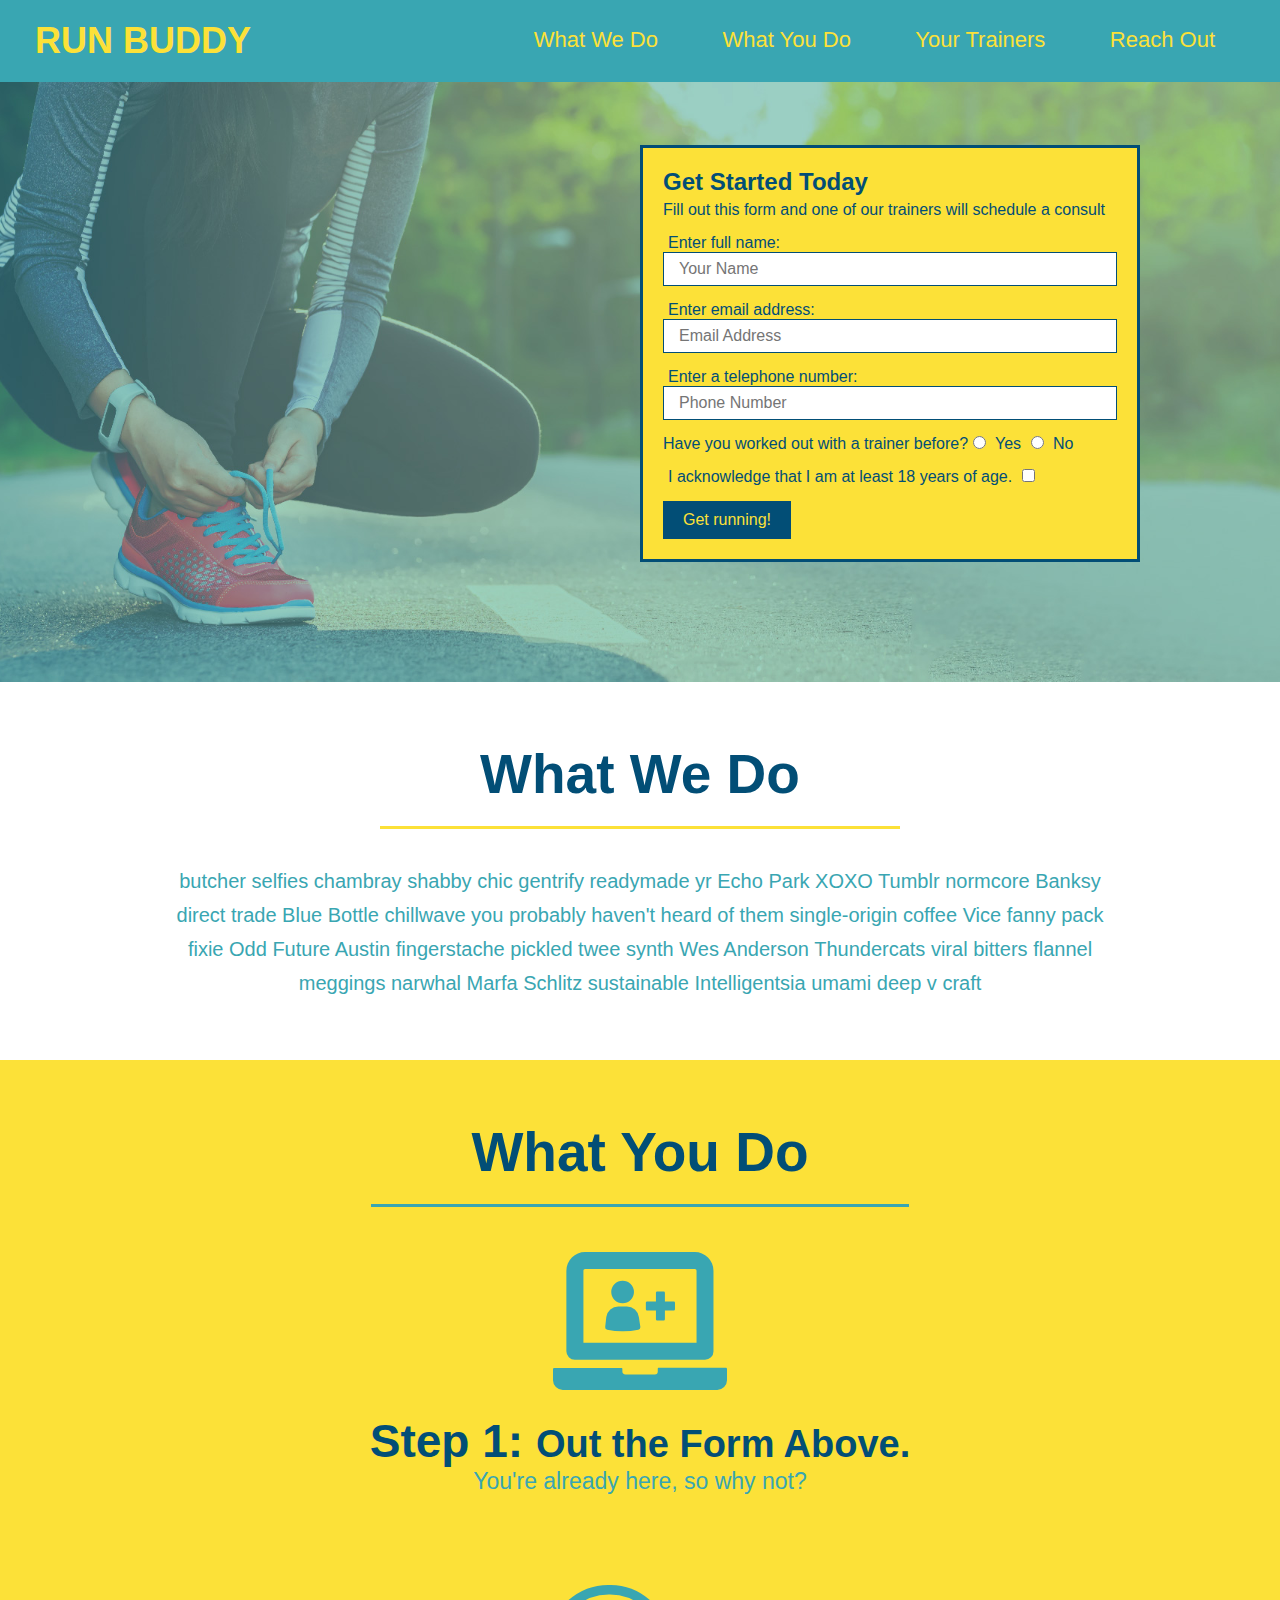
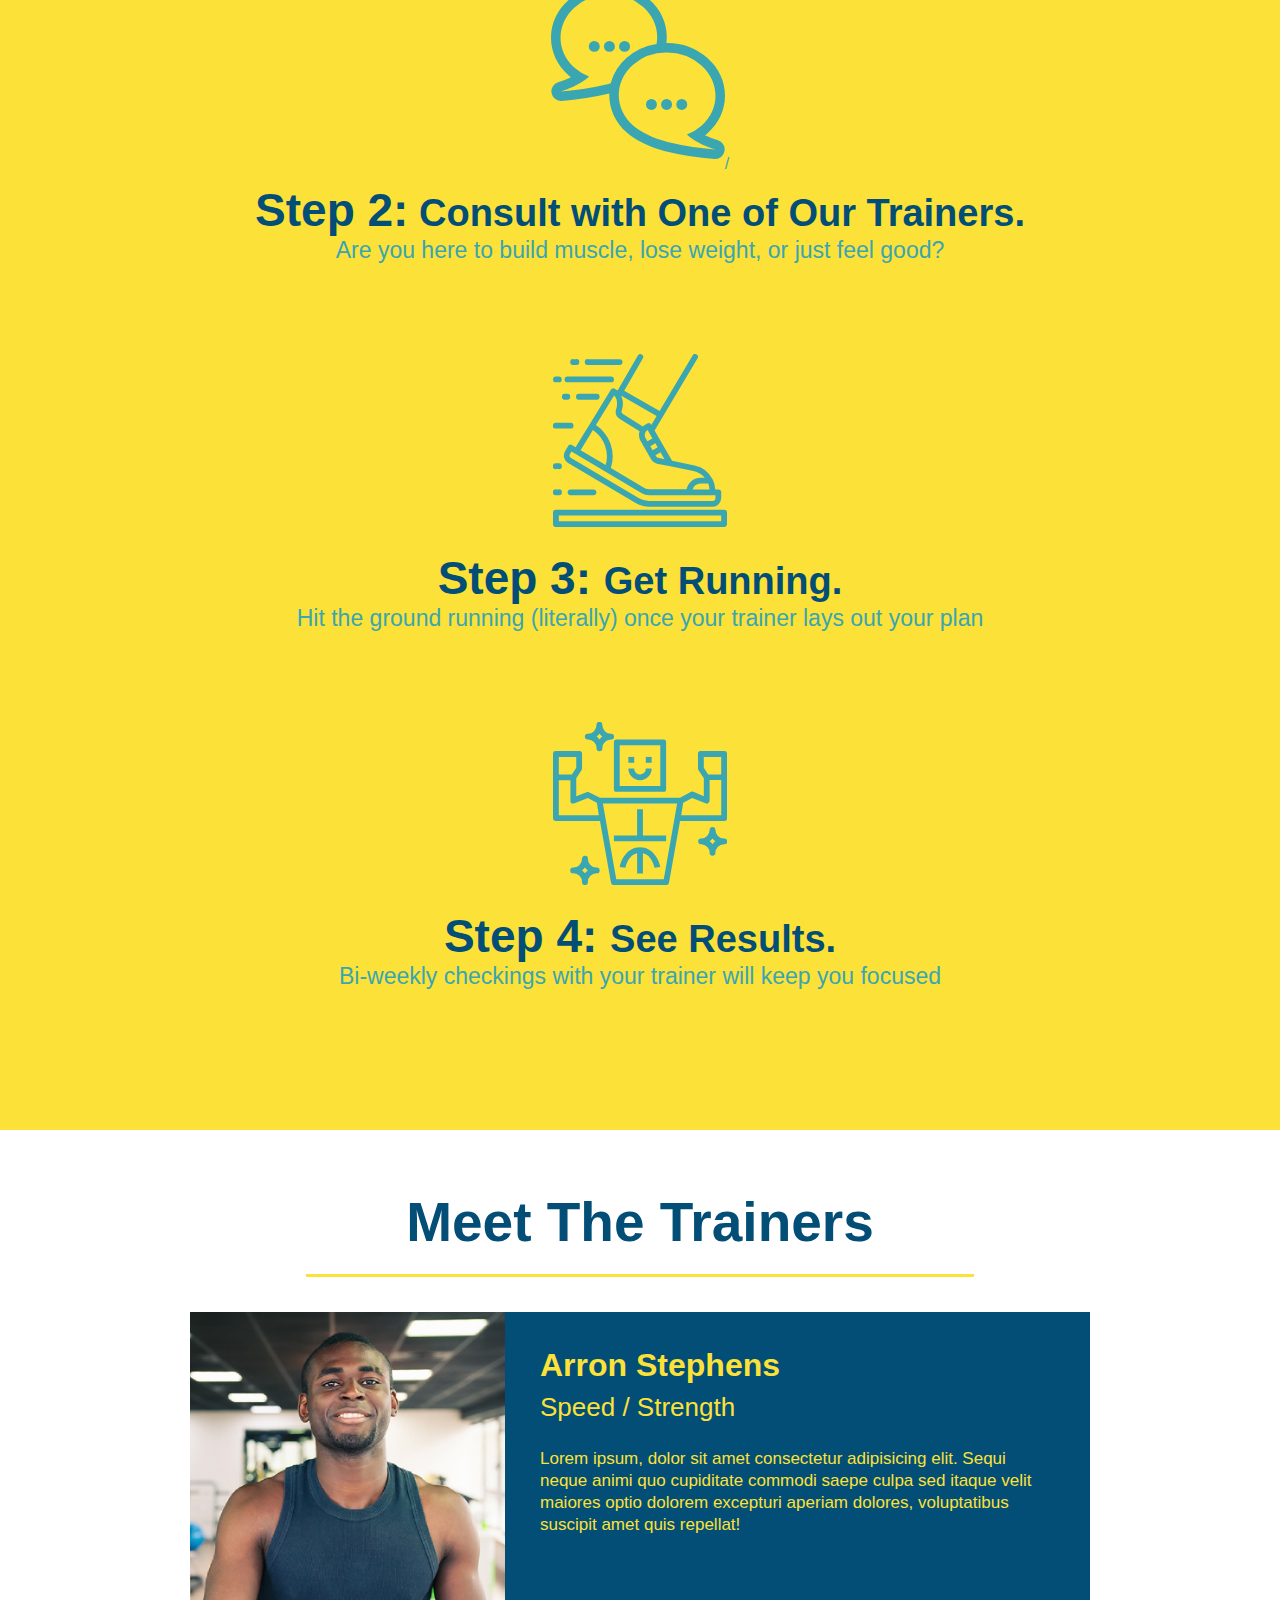
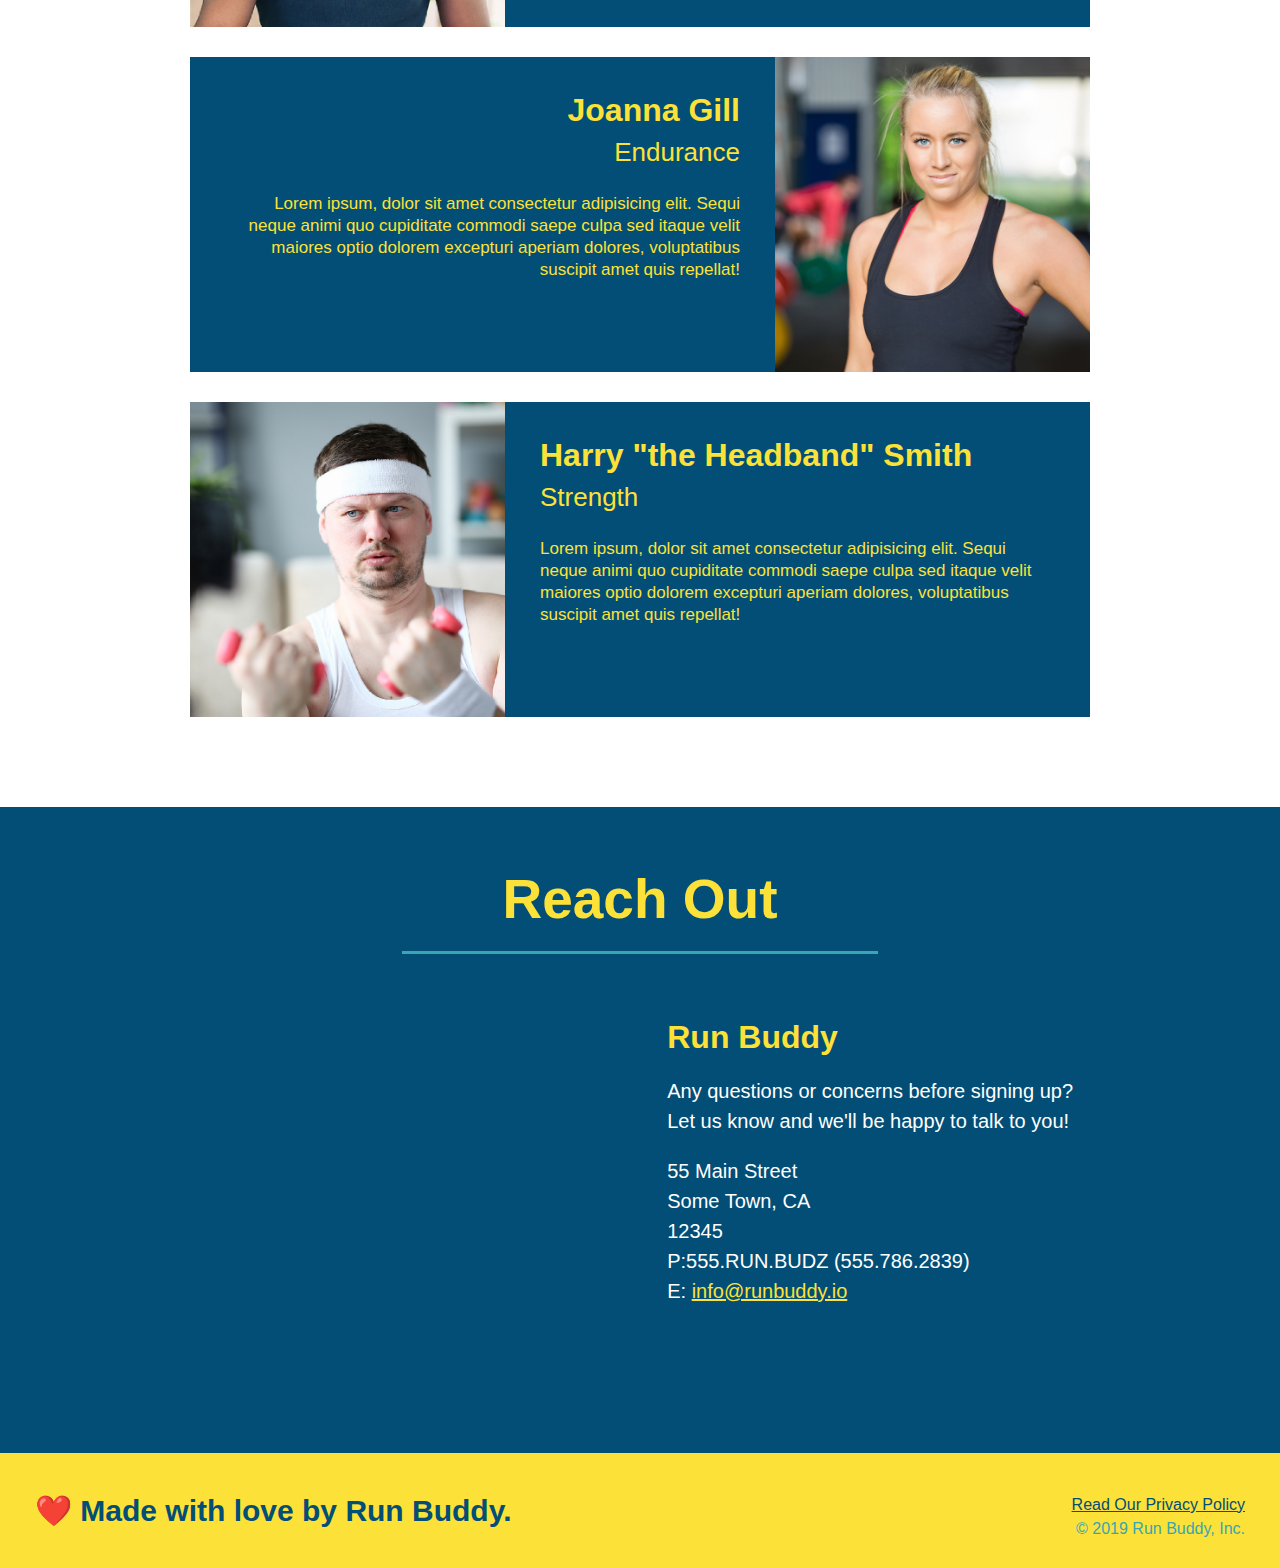
==== index.html @ d827657f "privacy policy" ====
<!DOCTYPE html>
<html lang="en">
<head>
    <meta charset="UTF-8">
    <title>Run Buddy</title>
    <link rel="stylesheet" href="./assets/css/style.css">
</head>

<body>
    <!-- navigation -->
    <header>
        <h1>
        <a href="/">RUN BUDDY</a>
        </h1>
        <nav>
    <!-- Unordered list element -->
            <ul>
            <!-- List item element-->
                <li>
            <!-- Anchor element -->
                    <a href="#what-we-do">What We Do</a>
                </li>
                <li>
                     <a href="#what-you-do">What You Do</a>
                </li>
                 <li>
                    <a href="#your-trainers">Your Trainers</a>
                </li>
                <li>
                    <a href="#reach-out">Reach Out</a>
                </li>
            </ul>
        </nav>
    </header>

    <!-- hero/jumbotron -->
    <section class="hero">
        <div class="hero-form">
            <h3>Get Started Today</h3>

            <p>Fill out this form and one of our trainers will schedule a consult</p>

    <!--Add form element-->
    
            <form>
                <label for="name">Enter full name: </label>
                <input type="text" placeholder="Your Name" name="name" id="name" class="form-input">
                
                <label for="email">Enter email address: </label>
                <input type="email" placeholder="Email Address" name="email" id="email" class="form-input">
                
                <label for="phone">Enter a telephone number: </label>
                <input type="phone" placeholder="Phone Number" name="phone" id="phone" class="form-input">
                <p>
                    Have you worked out with a trainer before?
                    <input type="radio" name="trainer-confirm" id="trainer-yes"/>
                    <label for="trainer-yes">Yes</label>
                    <input type="radio" name="trainer-confirm" id="trainer-no" />
                    <label for="trainer-no">No</label>
                </p>
                <p>
                    <label for="checkbox">
                        I acknowledge that I am at least 18 years of age.
                    </label>
                    <input type="checkbox" name="age-confirm" id="checkbox" />
                </p>
                <button type="submit">
                    Get running!
                </button>
            </form>
        </div>
    </section>

    <!-- "what we do" section -->
    <section id="what-we-do" class="intro">
        <h2 class="section-title primary-border">What We Do</h2>
        <p>
            butcher selfies chambray shabby chic gentrify readymade yr Echo Park XOXO Tumblr normcore Banksy direct trade Blue Bottle chillwave you probably haven't heard of them single-origin coffee Vice fanny pack fixie Odd Future Austin fingerstache pickled twee synth Wes Anderson Thundercats viral bitters flannel meggings narwhal Marfa Schlitz sustainable Intelligentsia umami deep v craft
        </p>
    </section>

    <!-- "what you do" section -->
    <section id="what-you-do" class="steps">
        <h2 class="section-title secondary-border">What You Do</h2>

        <div>
            <!--insert this img element-->
            <img src="./assets/images/step-1.svg" alt=""/>
            <h3>Step 1: <span> Out the Form Above. </span></h3>
            <p>You're already here, so why not?</p>
        </div>

        <div>
            <img src="./assets/images/step-2.svg" alt="">/
            <h3>Step 2:<span> Consult with One of Our Trainers. </span></h3>
            <p>Are you here to build muscle, lose weight, or just feel good?</p>

        </div>

        <div>
            <img src="./assets/images/step-3.svg" alt=""/>
            <h3>Step 3: <span>Get Running. </span></h3>
            <p>Hit the ground running (literally) once your trainer lays out your plan</p>
        </div>

        <div>
            <img src="./assets/images/step-4.svg" alt=""/>
            <h3>Step 4: <span>See Results. </span></h3>
            <p>Bi-weekly checkings with your trainer will keep you focused</p>
        </div>
    </section>

    <!-- "meet the trainers" section -->
    <section id="your-trainers" class="trainers">
        <h2 class="section-title primary-border">
            Meet The Trainers
        </h2>
        <!--first trainer bio-->
        <article class="trainer">
            <img src="./assets/images/trainer-1.jpg" alt="Arron Stephens in his workout clothes, ready to pump iron" />
            <div class="trainer-bio text-left">
                <h3>Arron Stephens</h3>
                <h4>Speed / Strength</h4>
                <p>
                    Lorem ipsum, dolor sit amet consectetur adipisicing elit. Sequi neque animi quo cupiditate commodi saepe culpa sed
                    itaque velit maiores optio dolorem excepturi aperiam dolores, voluptatibus suscipit amet quis repellat!
                </p>
            </div>
        </article>

        <!--second trainer bio-->
        <article class="trainer">
            <div class="trainer-bio text-right">
                <h3>Joanna Gill</h3>
                <h4>Endurance</h4>
                <p>
                    Lorem ipsum, dolor sit amet consectetur adipisicing elit. Sequi neque animi quo cupiditate commodi saepe culpa sed
                    itaque velit maiores optio dolorem excepturi aperiam dolores, voluptatibus suscipit amet quis repellat!
                </p>
            </div>
            <img src="./assets/images/trainer-2.jpg" alt="Joanna Gill cooling off after a workout">
        </article>

        <!--third trainer bio-->
        <article class="trainer">
            <img src="./assets/images/trainer-3.jpg" alt="Harry Smith wearing a headband and lifting comically small pink weights">
            <div class="trainer-bio text-left">
                <h3>Harry "the Headband" Smith</h3>
                <h4>Strength</h4>
                <p>
                    Lorem ipsum, dolor sit amet consectetur adipisicing elit. Sequi neque animi quo cupiditate commodi saepe culpa sed
                    itaque velit maiores optio dolorem excepturi aperiam dolores, voluptatibus suscipit amet quis repellat!
                </p>
            </div>
        </article>
    </section>

    <!-- "reach out" section -->
    <section id="reach-out" class="contact">
        <h2 class="section-title secondary-border">Reach Out</h2>
        <div class="contact-info">
            <iframe src="https://www.google.com/maps/embed?pb=!1m18!1m12!1m3!1d3147.1079747227936!2d-120.42364418397035!3d37.92790791110593!2m3!1f0!2f0!3f0!3m2!1i1024!2i768!4f13.1!3m3!1m2!1s0x8090c49129b6ac57%3A0xb56c7eb95a2cd8bd!2sMain%20St%2C%20California%2095327!5e0!3m2!1sen!2sus!4v1616426329495!5m2!1sen!2sus" 
            width="400" 
            height="400" 
            style="border:0;" 
            allowfullscreen="" 
            loading="lazy">
            </iframe>
            <div>
            <h3>Run Buddy</h3>
            <p>
                Any questions or concerns before signing up?
                <br/>
                Let us know and we'll be happy to talk to you!
            </p>
            <address>
                55 Main Street <br/>
                Some Town, CA <br/>
                12345 <br/>
                P:555.RUN.BUDZ (555.786.2839)<br/>
                E: <a href="mailto:info@runbuddy.io">info@runbuddy.io</a>
            </address>
          </div>
        </div>
    </section>

    <!-- footer -->
    <footer>
        <h2>❤️ Made with love by Run Buddy.</h2>
        <div>
            <a href="./privacy-policy.html">Read Our Privacy Policy</a><br />
            &copy; 2019 Run Buddy, Inc.
        </div>
    </footer>
</body>

</html>
---- assets/css/style.css ----
* {
    margin: 0;
    padding: 0;
    box-sizing: border-box;
  }
  
  body {
    /* more on this crazy alphanumerical value in a minute! */
    color: #39a6b2;
    font-family: Helvetica, Arial, sans-serif;
  }
  
  /* apply styles to <header> */
  header {
    padding: 20px 35px;
    background-color: #39a6b2;
  }
  
  header h1 {
    font-weight: bold;
    font-size: 36px;
    color: #fce138;
    margin: 0;
    display: inline;
  }
  header a {
    text-decoration: none;
    color: #fce138;
  }
  
  header nav {
    float: right;
    margin: 7px 0;
  }
  
  header nav ul li {
    display: inline;
  }
  
  header nav ul li a {
    margin: 0 30px;
    font-weight: lighter;
    font-size: 22px;
  }
  
  footer {
    background: #fce138;
    width: 100%;
    padding: 40px 35px;
  }
  
  footer h2 {
    display: inline;
    color: #024e76;
    font-size: 30px;
    margin: 0;
  }
  
  footer div {
    float: right;
    line-height: 1.5;
    text-align: right;
  }
  
  footer a {
    color: #024e76;
  }

  section {
    padding: 60px;
  }
  
  /* Hero Style Start*/
  .hero {
    height: 600px;
    background-image: url(../css/hero-bg.jpg);
    background-size: cover;
    background-position: center;
    position: relative;
  }

  .hero-form {
    background-color: #fce138;
    padding: 20px;
    width: 500px;
    color: #024e76;
    border-style: solid;
    border-width: 3px;
    border-color: #024e76;
    position: absolute;
    bottom: 120px;
    right: 140px;
  }

  .hero-form h3 {
    font-size: 24px;
    margin: 0;
  }
  
  .hero-form p {
    margin: 5px 0 15px 0;
  }

  .form-input {
    border: 1px solid #024e76;
    display: block;
    padding: 7px 15px;
    font-size: 16px;
    color: #024e76;
    width: 100%;
    margin-bottom: 15px;
  }
  .hero-form label {
    margin: 0 5px;
  }

  .hero-form button {
    color: #fce138;
    background-color: #024e76;
    border: none;
    padding: 10px 20px;
    font-size: 16px;
  }

  .intro {
    text-align: center;
  }

  .intro p {
    line-height: 1.7;
    color: #39a6b2;
    width: 80%;
    font-size: 20px;
    margin: 0 auto;
  }

  .steps {
    text-align: center;
    background: #fce138;
  }

  .section-title {
    font-size: 55px;
    color: #024e76;
    margin-bottom: 35px;
    padding: 0 100px 20px 100px;
    display: inline-block;
    border-bottom: 3px solid;
  }
  
  .primary-border {
    border-color: #fce138;
  }
  
  .secondary-border {
    border-color: #39a6b2;
  }

  .steps div {
    margin-bottom: 80px;
  }
  
  .steps img {
    width: 15%;
    margin: 10px 0;
  }
  
  .steps h3 {
    color: #024e76;
    font-size: 46px;
    margin-top: 10px;
  }
  
  .steps p {
    color: #39a6b2;
    font-size: 23px;
  }

  .steps span {
    font-size: 38px;
  }

  .trainers {
    text-align: center;
  }

  .trainer {
    width: 900px;
    margin: 0 auto 30px auto;
    background: #024e76;
    color: #fce138;
    overflow: auto;
  }

  .trainer img {
    width: 35%;
    float: left;
  }

  .trainer-bio {
    padding: 35px;
    float: left;
    width: 65%;
  }

  .text-left {
    text-align: left;
  }

  .text-right {
    text-align: right;
  }

  .trainer-bio h3 {
    font-size: 32px;
    margin-bottom: 8px;
  }
  
  .trainer-bio h4 {
    font-weight: lighter;
    font-size: 26px;
    margin-bottom: 25px;
  }
  
  .trainer-bio p {
    font-size: 17px;
    line-height: 1.3;
  }

  /* REACH OUT STYLES START */
.contact {
  text-align: center;
  background: #024e76;
}

.contact h2 {
  color: #fce138;
}

.contact-info iframe {
  width: 400px;
  height: 400px;
}

.contact-info div {
  width: 410px;
  display: inline-block;
  vertical-align: top;
  text-align: left;
  margin: 30px 0 0 60px;
  color: white;
}

.contact-info h3 {
  color: #fce138;
  font-size: 32px;
}

.contact-info p, .contact-info address {
  margin: 20px 0;
  line-height: 1.5;
  font-size: 20px;
  font-style: normal;
}

.contact-info a {
  color: #fce138;
}
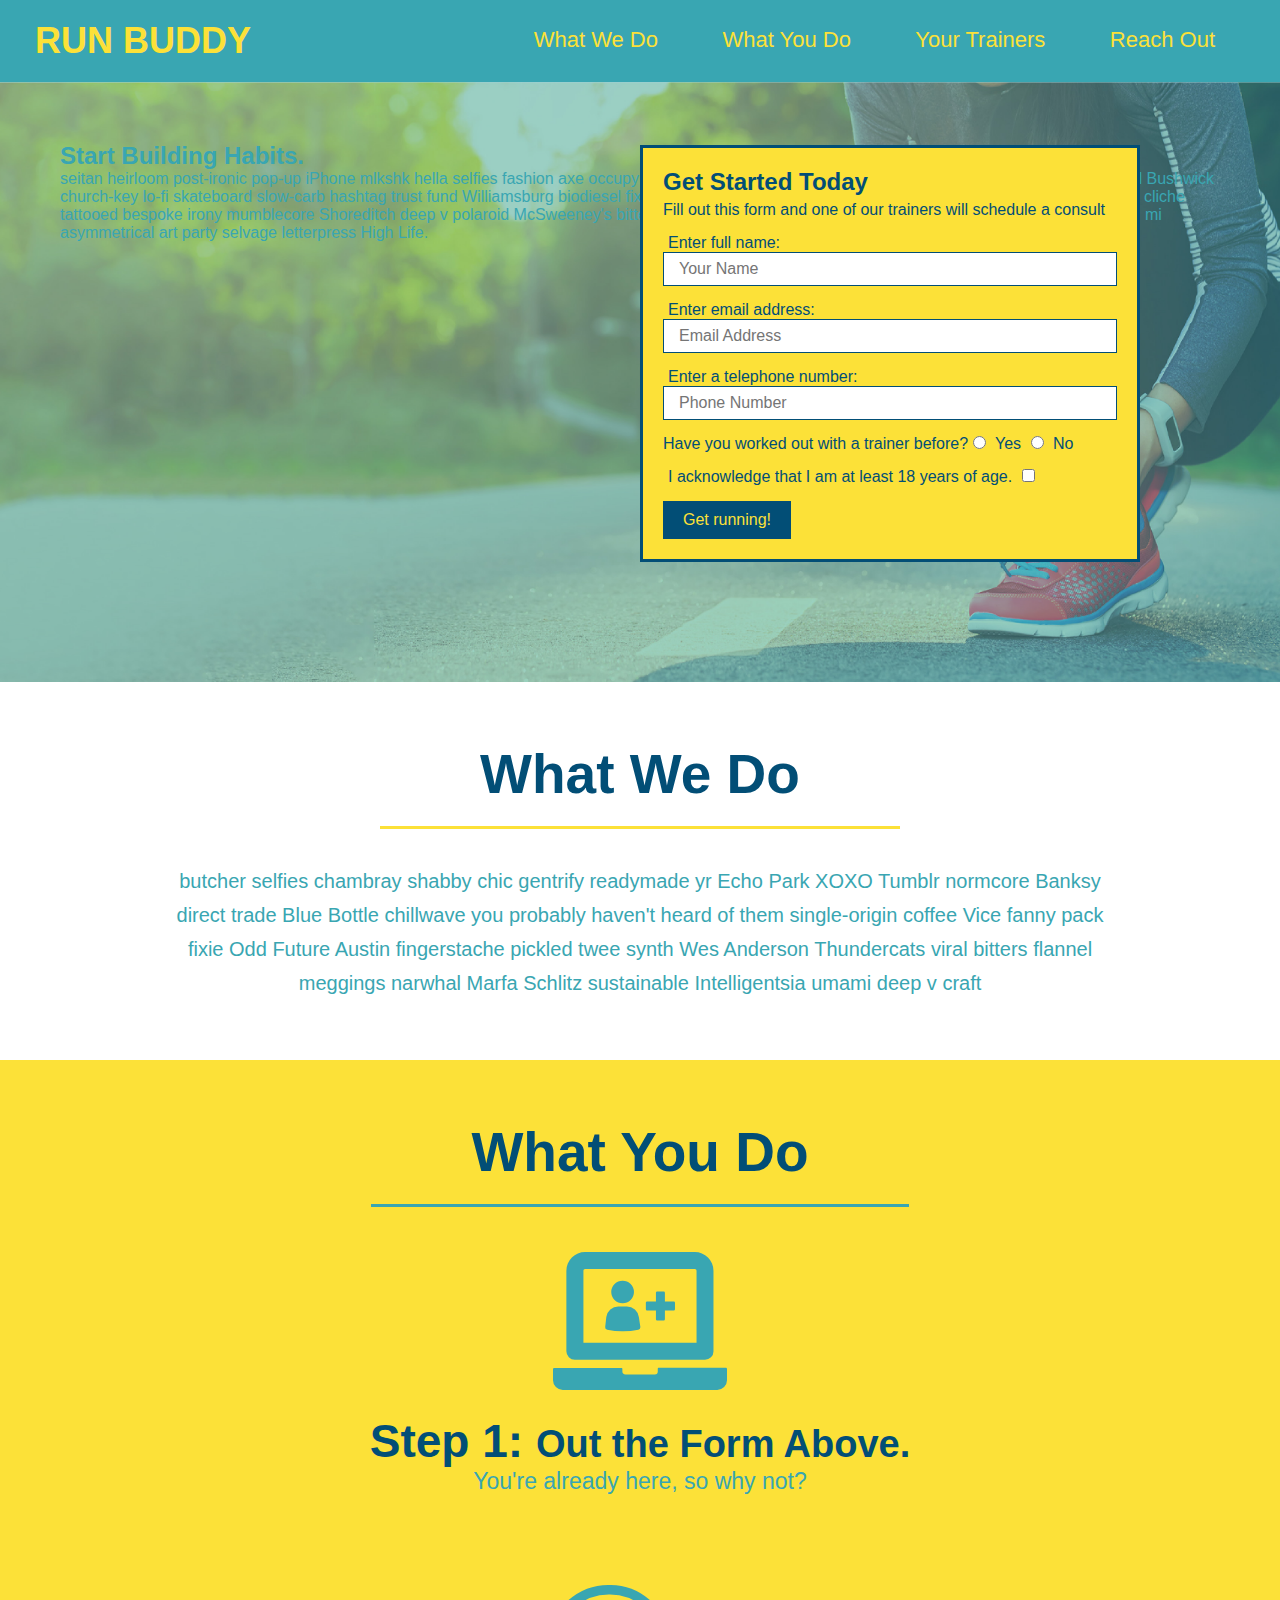
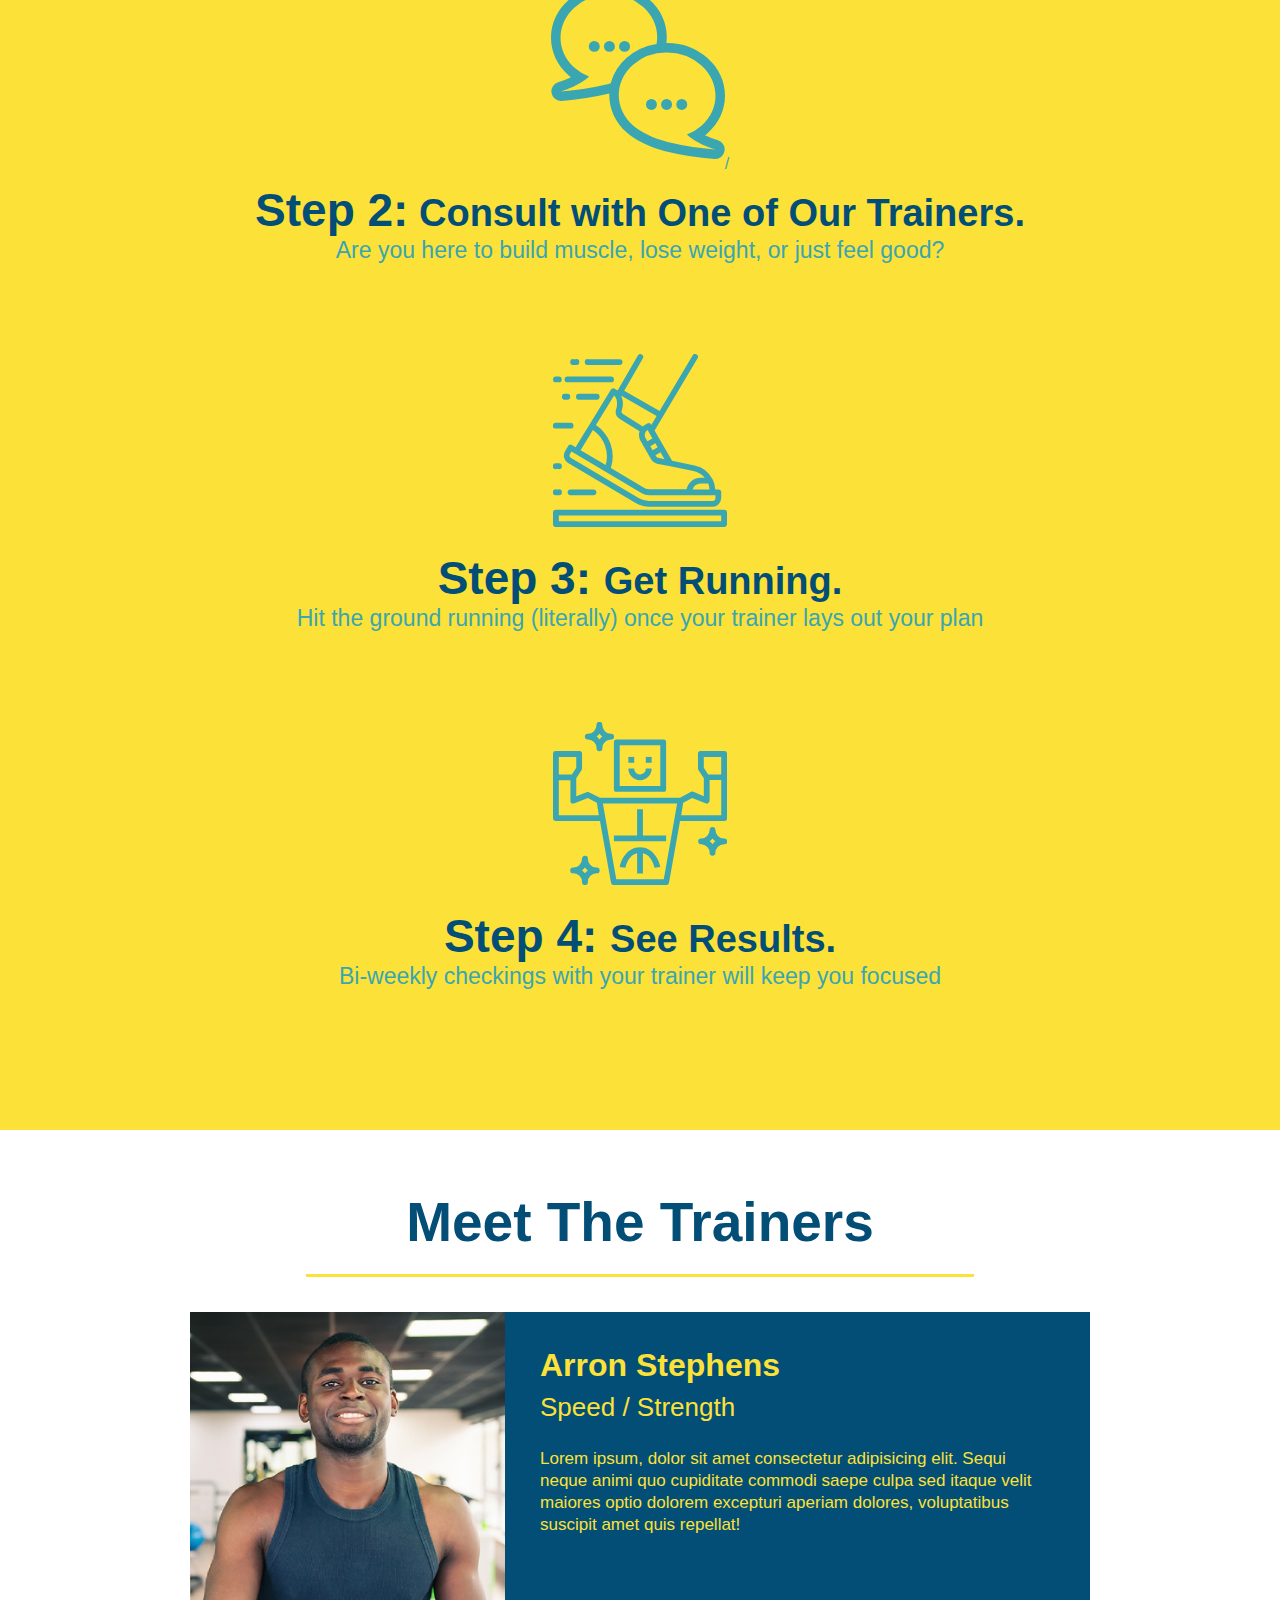
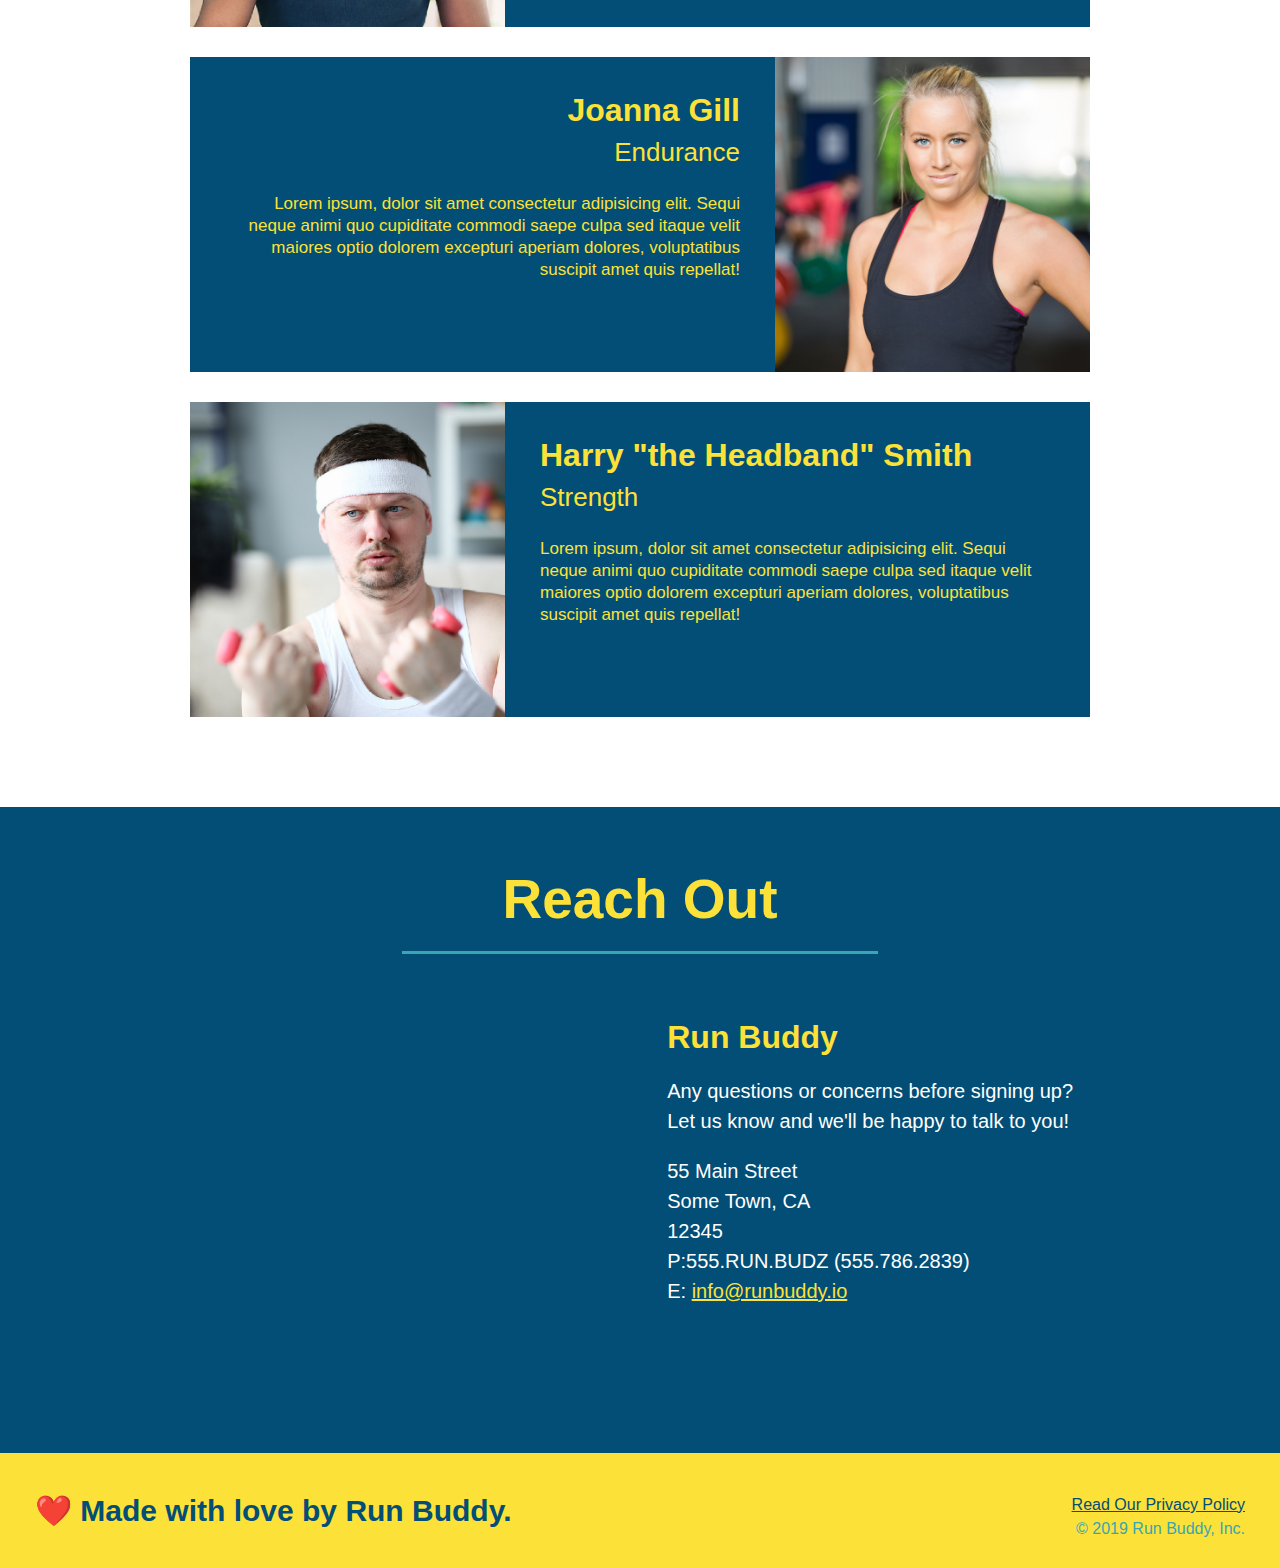
==== commit aabf009c: "add content to hero, replace image" ====
--- a/index.html
+++ b/index.html
@@ -1,197 +1,205 @@
-<!DOCTYPE html>
-<html lang="en">
-<head>
-    <meta charset="UTF-8">
-    <title>Run Buddy</title>
-    <link rel="stylesheet" href="./assets/css/style.css">
-</head>
-
-<body>
-    <!-- navigation -->
-    <header>
-        <h1>
-        <a href="/">RUN BUDDY</a>
-        </h1>
-        <nav>
-    <!-- Unordered list element -->
-            <ul>
-            <!-- List item element-->
-                <li>
-            <!-- Anchor element -->
-                    <a href="#what-we-do">What We Do</a>
-                </li>
-                <li>
-                     <a href="#what-you-do">What You Do</a>
-                </li>
-                 <li>
-                    <a href="#your-trainers">Your Trainers</a>
-                </li>
-                <li>
-                    <a href="#reach-out">Reach Out</a>
-                </li>
-            </ul>
-        </nav>
-    </header>
-
-    <!-- hero/jumbotron -->
-    <section class="hero">
-        <div class="hero-form">
-            <h3>Get Started Today</h3>
-
-            <p>Fill out this form and one of our trainers will schedule a consult</p>
-
-    <!--Add form element-->
-    
-            <form>
-                <label for="name">Enter full name: </label>
-                <input type="text" placeholder="Your Name" name="name" id="name" class="form-input">
-                
-                <label for="email">Enter email address: </label>
-                <input type="email" placeholder="Email Address" name="email" id="email" class="form-input">
-                
-                <label for="phone">Enter a telephone number: </label>
-                <input type="phone" placeholder="Phone Number" name="phone" id="phone" class="form-input">
-                <p>
-                    Have you worked out with a trainer before?
-                    <input type="radio" name="trainer-confirm" id="trainer-yes"/>
-                    <label for="trainer-yes">Yes</label>
-                    <input type="radio" name="trainer-confirm" id="trainer-no" />
-                    <label for="trainer-no">No</label>
-                </p>
-                <p>
-                    <label for="checkbox">
-                        I acknowledge that I am at least 18 years of age.
-                    </label>
-                    <input type="checkbox" name="age-confirm" id="checkbox" />
-                </p>
-                <button type="submit">
-                    Get running!
-                </button>
-            </form>
-        </div>
-    </section>
-
-    <!-- "what we do" section -->
-    <section id="what-we-do" class="intro">
-        <h2 class="section-title primary-border">What We Do</h2>
-        <p>
-            butcher selfies chambray shabby chic gentrify readymade yr Echo Park XOXO Tumblr normcore Banksy direct trade Blue Bottle chillwave you probably haven't heard of them single-origin coffee Vice fanny pack fixie Odd Future Austin fingerstache pickled twee synth Wes Anderson Thundercats viral bitters flannel meggings narwhal Marfa Schlitz sustainable Intelligentsia umami deep v craft
-        </p>
-    </section>
-
-    <!-- "what you do" section -->
-    <section id="what-you-do" class="steps">
-        <h2 class="section-title secondary-border">What You Do</h2>
-
-        <div>
-            <!--insert this img element-->
-            <img src="./assets/images/step-1.svg" alt=""/>
-            <h3>Step 1: <span> Out the Form Above. </span></h3>
-            <p>You're already here, so why not?</p>
-        </div>
-
-        <div>
-            <img src="./assets/images/step-2.svg" alt="">/
-            <h3>Step 2:<span> Consult with One of Our Trainers. </span></h3>
-            <p>Are you here to build muscle, lose weight, or just feel good?</p>
-
-        </div>
-
-        <div>
-            <img src="./assets/images/step-3.svg" alt=""/>
-            <h3>Step 3: <span>Get Running. </span></h3>
-            <p>Hit the ground running (literally) once your trainer lays out your plan</p>
-        </div>
-
-        <div>
-            <img src="./assets/images/step-4.svg" alt=""/>
-            <h3>Step 4: <span>See Results. </span></h3>
-            <p>Bi-weekly checkings with your trainer will keep you focused</p>
-        </div>
-    </section>
-
-    <!-- "meet the trainers" section -->
-    <section id="your-trainers" class="trainers">
-        <h2 class="section-title primary-border">
-            Meet The Trainers
-        </h2>
-        <!--first trainer bio-->
-        <article class="trainer">
-            <img src="./assets/images/trainer-1.jpg" alt="Arron Stephens in his workout clothes, ready to pump iron" />
-            <div class="trainer-bio text-left">
-                <h3>Arron Stephens</h3>
-                <h4>Speed / Strength</h4>
-                <p>
-                    Lorem ipsum, dolor sit amet consectetur adipisicing elit. Sequi neque animi quo cupiditate commodi saepe culpa sed
-                    itaque velit maiores optio dolorem excepturi aperiam dolores, voluptatibus suscipit amet quis repellat!
-                </p>
-            </div>
-        </article>
-
-        <!--second trainer bio-->
-        <article class="trainer">
-            <div class="trainer-bio text-right">
-                <h3>Joanna Gill</h3>
-                <h4>Endurance</h4>
-                <p>
-                    Lorem ipsum, dolor sit amet consectetur adipisicing elit. Sequi neque animi quo cupiditate commodi saepe culpa sed
-                    itaque velit maiores optio dolorem excepturi aperiam dolores, voluptatibus suscipit amet quis repellat!
-                </p>
-            </div>
-            <img src="./assets/images/trainer-2.jpg" alt="Joanna Gill cooling off after a workout">
-        </article>
-
-        <!--third trainer bio-->
-        <article class="trainer">
-            <img src="./assets/images/trainer-3.jpg" alt="Harry Smith wearing a headband and lifting comically small pink weights">
-            <div class="trainer-bio text-left">
-                <h3>Harry "the Headband" Smith</h3>
-                <h4>Strength</h4>
-                <p>
-                    Lorem ipsum, dolor sit amet consectetur adipisicing elit. Sequi neque animi quo cupiditate commodi saepe culpa sed
-                    itaque velit maiores optio dolorem excepturi aperiam dolores, voluptatibus suscipit amet quis repellat!
-                </p>
-            </div>
-        </article>
-    </section>
-
-    <!-- "reach out" section -->
-    <section id="reach-out" class="contact">
-        <h2 class="section-title secondary-border">Reach Out</h2>
-        <div class="contact-info">
-            <iframe src="https://www.google.com/maps/embed?pb=!1m18!1m12!1m3!1d3147.1079747227936!2d-120.42364418397035!3d37.92790791110593!2m3!1f0!2f0!3f0!3m2!1i1024!2i768!4f13.1!3m3!1m2!1s0x8090c49129b6ac57%3A0xb56c7eb95a2cd8bd!2sMain%20St%2C%20California%2095327!5e0!3m2!1sen!2sus!4v1616426329495!5m2!1sen!2sus" 
-            width="400" 
-            height="400" 
-            style="border:0;" 
-            allowfullscreen="" 
-            loading="lazy">
-            </iframe>
-            <div>
-            <h3>Run Buddy</h3>
-            <p>
-                Any questions or concerns before signing up?
-                <br/>
-                Let us know and we'll be happy to talk to you!
-            </p>
-            <address>
-                55 Main Street <br/>
-                Some Town, CA <br/>
-                12345 <br/>
-                P:555.RUN.BUDZ (555.786.2839)<br/>
-                E: <a href="mailto:info@runbuddy.io">info@runbuddy.io</a>
-            </address>
-          </div>
-        </div>
-    </section>
-
-    <!-- footer -->
-    <footer>
-        <h2>❤️ Made with love by Run Buddy.</h2>
-        <div>
-            <a href="./privacy-policy.html">Read Our Privacy Policy</a><br />
-            &copy; 2019 Run Buddy, Inc.
-        </div>
-    </footer>
-</body>
-
+<!DOCTYPE html>
+<html lang="en">
+<head>
+    <meta charset="UTF-8">
+    <title>Run Buddy</title>
+    <link rel="stylesheet" href="./assets/css/style.css">
+</head>
+
+<body>
+    <!-- navigation -->
+    <header>
+        <h1>
+        <a href="/">RUN BUDDY</a>
+        </h1>
+        <nav>
+    <!-- Unordered list element -->
+            <ul>
+            <!-- List item element-->
+                <li>
+            <!-- Anchor element -->
+                    <a href="#what-we-do">What We Do</a>
+                </li>
+                <li>
+                     <a href="#what-you-do">What You Do</a>
+                </li>
+                 <li>
+                    <a href="#your-trainers">Your Trainers</a>
+                </li>
+                <li>
+                    <a href="#reach-out">Reach Out</a>
+                </li>
+            </ul>
+        </nav>
+    </header>
+
+    <!-- hero/jumbotron -->
+    <section class="hero">
+        
+        <div class="hero-cta">
+            <h2>Start Building Habits.</h2>
+            <p>
+              seitan heirloom post-ironic pop-up iPhone mlkshk hella selfies fashion axe occupy readymade put a bird on it messenger bag Wes Anderson Schlitz plaid Bushwick church-key lo-fi skateboard slow-carb hashtag trust fund Williamsburg biodiesel fixie farm-to-table 8-bit banjo XOXO Banksy chillwave bicycle rights retro cliche tattooed bespoke irony mumblecore Shoreditch deep v polaroid McSweeney's bitters cray gentrify tofu Marfa you probably haven't heard of them yr banh mi asymmetrical art party selvage letterpress High Life.
+            </p>
+          </div>
+
+        <div class="hero-form">
+            <h3>Get Started Today</h3>
+
+            <p>Fill out this form and one of our trainers will schedule a consult</p>
+
+    <!--Add form element-->
+    
+            <form>
+                <label for="name">Enter full name: </label>
+                <input type="text" placeholder="Your Name" name="name" id="name" class="form-input">
+                
+                <label for="email">Enter email address: </label>
+                <input type="email" placeholder="Email Address" name="email" id="email" class="form-input">
+                
+                <label for="phone">Enter a telephone number: </label>
+                <input type="phone" placeholder="Phone Number" name="phone" id="phone" class="form-input">
+                <p>
+                    Have you worked out with a trainer before?
+                    <input type="radio" name="trainer-confirm" id="trainer-yes"/>
+                    <label for="trainer-yes">Yes</label>
+                    <input type="radio" name="trainer-confirm" id="trainer-no" />
+                    <label for="trainer-no">No</label>
+                </p>
+                <p>
+                    <label for="checkbox">
+                        I acknowledge that I am at least 18 years of age.
+                    </label>
+                    <input type="checkbox" name="age-confirm" id="checkbox" />
+                </p>
+                <button type="submit">
+                    Get running!
+                </button>
+            </form>
+        </div>
+    </section>
+
+    <!-- "what we do" section -->
+    <section id="what-we-do" class="intro">
+        <h2 class="section-title primary-border">What We Do</h2>
+        <p>
+            butcher selfies chambray shabby chic gentrify readymade yr Echo Park XOXO Tumblr normcore Banksy direct trade Blue Bottle chillwave you probably haven't heard of them single-origin coffee Vice fanny pack fixie Odd Future Austin fingerstache pickled twee synth Wes Anderson Thundercats viral bitters flannel meggings narwhal Marfa Schlitz sustainable Intelligentsia umami deep v craft
+        </p>
+    </section>
+
+    <!-- "what you do" section -->
+    <section id="what-you-do" class="steps">
+        <h2 class="section-title secondary-border">What You Do</h2>
+
+        <div>
+            <!--insert this img element-->
+            <img src="./assets/images/step-1.svg" alt=""/>
+            <h3>Step 1: <span> Out the Form Above. </span></h3>
+            <p>You're already here, so why not?</p>
+        </div>
+
+        <div>
+            <img src="./assets/images/step-2.svg" alt="">/
+            <h3>Step 2:<span> Consult with One of Our Trainers. </span></h3>
+            <p>Are you here to build muscle, lose weight, or just feel good?</p>
+
+        </div>
+
+        <div>
+            <img src="./assets/images/step-3.svg" alt=""/>
+            <h3>Step 3: <span>Get Running. </span></h3>
+            <p>Hit the ground running (literally) once your trainer lays out your plan</p>
+        </div>
+
+        <div>
+            <img src="./assets/images/step-4.svg" alt=""/>
+            <h3>Step 4: <span>See Results. </span></h3>
+            <p>Bi-weekly checkings with your trainer will keep you focused</p>
+        </div>
+    </section>
+
+    <!-- "meet the trainers" section -->
+    <section id="your-trainers" class="trainers">
+        <h2 class="section-title primary-border">
+            Meet The Trainers
+        </h2>
+        <!--first trainer bio-->
+        <article class="trainer">
+            <img src="./assets/images/trainer-1.jpg" alt="Arron Stephens in his workout clothes, ready to pump iron" />
+            <div class="trainer-bio text-left">
+                <h3>Arron Stephens</h3>
+                <h4>Speed / Strength</h4>
+                <p>
+                    Lorem ipsum, dolor sit amet consectetur adipisicing elit. Sequi neque animi quo cupiditate commodi saepe culpa sed
+                    itaque velit maiores optio dolorem excepturi aperiam dolores, voluptatibus suscipit amet quis repellat!
+                </p>
+            </div>
+        </article>
+
+        <!--second trainer bio-->
+        <article class="trainer">
+            <div class="trainer-bio text-right">
+                <h3>Joanna Gill</h3>
+                <h4>Endurance</h4>
+                <p>
+                    Lorem ipsum, dolor sit amet consectetur adipisicing elit. Sequi neque animi quo cupiditate commodi saepe culpa sed
+                    itaque velit maiores optio dolorem excepturi aperiam dolores, voluptatibus suscipit amet quis repellat!
+                </p>
+            </div>
+            <img src="./assets/images/trainer-2.jpg" alt="Joanna Gill cooling off after a workout">
+        </article>
+
+        <!--third trainer bio-->
+        <article class="trainer">
+            <img src="./assets/images/trainer-3.jpg" alt="Harry Smith wearing a headband and lifting comically small pink weights">
+            <div class="trainer-bio text-left">
+                <h3>Harry "the Headband" Smith</h3>
+                <h4>Strength</h4>
+                <p>
+                    Lorem ipsum, dolor sit amet consectetur adipisicing elit. Sequi neque animi quo cupiditate commodi saepe culpa sed
+                    itaque velit maiores optio dolorem excepturi aperiam dolores, voluptatibus suscipit amet quis repellat!
+                </p>
+            </div>
+        </article>
+    </section>
+
+    <!-- "reach out" section -->
+    <section id="reach-out" class="contact">
+        <h2 class="section-title secondary-border">Reach Out</h2>
+        <div class="contact-info">
+            <iframe src="https://www.google.com/maps/embed?pb=!1m18!1m12!1m3!1d3147.1079747227936!2d-120.42364418397035!3d37.92790791110593!2m3!1f0!2f0!3f0!3m2!1i1024!2i768!4f13.1!3m3!1m2!1s0x8090c49129b6ac57%3A0xb56c7eb95a2cd8bd!2sMain%20St%2C%20California%2095327!5e0!3m2!1sen!2sus!4v1616426329495!5m2!1sen!2sus" 
+            width="400" 
+            height="400" 
+            style="border:0;" 
+            allowfullscreen="" 
+            loading="lazy">
+            </iframe>
+            <div>
+            <h3>Run Buddy</h3>
+            <p>
+                Any questions or concerns before signing up?
+                <br/>
+                Let us know and we'll be happy to talk to you!
+            </p>
+            <address>
+                55 Main Street <br/>
+                Some Town, CA <br/>
+                12345 <br/>
+                P:555.RUN.BUDZ (555.786.2839)<br/>
+                E: <a href="mailto:info@runbuddy.io">info@runbuddy.io</a>
+            </address>
+          </div>
+        </div>
+    </section>
+
+    <!-- footer -->
+    <footer>
+        <h2>❤️ Made with love by Run Buddy.</h2>
+        <div>
+            <a href="./privacy-policy.html">Read Our Privacy Policy</a><br />
+            &copy; 2019 Run Buddy, Inc.
+        </div>
+    </footer>
+</body>
+
 </html>--- a/assets/css/style.css
+++ b/assets/css/style.css
@@ -1,269 +1,269 @@
-* {
-    margin: 0;
-    padding: 0;
-    box-sizing: border-box;
-  }
-  
-  body {
-    /* more on this crazy alphanumerical value in a minute! */
-    color: #39a6b2;
-    font-family: Helvetica, Arial, sans-serif;
-  }
-  
-  /* apply styles to <header> */
-  header {
-    padding: 20px 35px;
-    background-color: #39a6b2;
-  }
-  
-  header h1 {
-    font-weight: bold;
-    font-size: 36px;
-    color: #fce138;
-    margin: 0;
-    display: inline;
-  }
-  header a {
-    text-decoration: none;
-    color: #fce138;
-  }
-  
-  header nav {
-    float: right;
-    margin: 7px 0;
-  }
-  
-  header nav ul li {
-    display: inline;
-  }
-  
-  header nav ul li a {
-    margin: 0 30px;
-    font-weight: lighter;
-    font-size: 22px;
-  }
-  
-  footer {
-    background: #fce138;
-    width: 100%;
-    padding: 40px 35px;
-  }
-  
-  footer h2 {
-    display: inline;
-    color: #024e76;
-    font-size: 30px;
-    margin: 0;
-  }
-  
-  footer div {
-    float: right;
-    line-height: 1.5;
-    text-align: right;
-  }
-  
-  footer a {
-    color: #024e76;
-  }
-
-  section {
-    padding: 60px;
-  }
-  
-  /* Hero Style Start*/
-  .hero {
-    height: 600px;
-    background-image: url(../css/hero-bg.jpg);
-    background-size: cover;
-    background-position: center;
-    position: relative;
-  }
-
-  .hero-form {
-    background-color: #fce138;
-    padding: 20px;
-    width: 500px;
-    color: #024e76;
-    border-style: solid;
-    border-width: 3px;
-    border-color: #024e76;
-    position: absolute;
-    bottom: 120px;
-    right: 140px;
-  }
-
-  .hero-form h3 {
-    font-size: 24px;
-    margin: 0;
-  }
-  
-  .hero-form p {
-    margin: 5px 0 15px 0;
-  }
-
-  .form-input {
-    border: 1px solid #024e76;
-    display: block;
-    padding: 7px 15px;
-    font-size: 16px;
-    color: #024e76;
-    width: 100%;
-    margin-bottom: 15px;
-  }
-  .hero-form label {
-    margin: 0 5px;
-  }
-
-  .hero-form button {
-    color: #fce138;
-    background-color: #024e76;
-    border: none;
-    padding: 10px 20px;
-    font-size: 16px;
-  }
-
-  .intro {
-    text-align: center;
-  }
-
-  .intro p {
-    line-height: 1.7;
-    color: #39a6b2;
-    width: 80%;
-    font-size: 20px;
-    margin: 0 auto;
-  }
-
-  .steps {
-    text-align: center;
-    background: #fce138;
-  }
-
-  .section-title {
-    font-size: 55px;
-    color: #024e76;
-    margin-bottom: 35px;
-    padding: 0 100px 20px 100px;
-    display: inline-block;
-    border-bottom: 3px solid;
-  }
-  
-  .primary-border {
-    border-color: #fce138;
-  }
-  
-  .secondary-border {
-    border-color: #39a6b2;
-  }
-
-  .steps div {
-    margin-bottom: 80px;
-  }
-  
-  .steps img {
-    width: 15%;
-    margin: 10px 0;
-  }
-  
-  .steps h3 {
-    color: #024e76;
-    font-size: 46px;
-    margin-top: 10px;
-  }
-  
-  .steps p {
-    color: #39a6b2;
-    font-size: 23px;
-  }
-
-  .steps span {
-    font-size: 38px;
-  }
-
-  .trainers {
-    text-align: center;
-  }
-
-  .trainer {
-    width: 900px;
-    margin: 0 auto 30px auto;
-    background: #024e76;
-    color: #fce138;
-    overflow: auto;
-  }
-
-  .trainer img {
-    width: 35%;
-    float: left;
-  }
-
-  .trainer-bio {
-    padding: 35px;
-    float: left;
-    width: 65%;
-  }
-
-  .text-left {
-    text-align: left;
-  }
-
-  .text-right {
-    text-align: right;
-  }
-
-  .trainer-bio h3 {
-    font-size: 32px;
-    margin-bottom: 8px;
-  }
-  
-  .trainer-bio h4 {
-    font-weight: lighter;
-    font-size: 26px;
-    margin-bottom: 25px;
-  }
-  
-  .trainer-bio p {
-    font-size: 17px;
-    line-height: 1.3;
-  }
-
-  /* REACH OUT STYLES START */
-.contact {
-  text-align: center;
-  background: #024e76;
-}
-
-.contact h2 {
-  color: #fce138;
-}
-
-.contact-info iframe {
-  width: 400px;
-  height: 400px;
-}
-
-.contact-info div {
-  width: 410px;
-  display: inline-block;
-  vertical-align: top;
-  text-align: left;
-  margin: 30px 0 0 60px;
-  color: white;
-}
-
-.contact-info h3 {
-  color: #fce138;
-  font-size: 32px;
-}
-
-.contact-info p, .contact-info address {
-  margin: 20px 0;
-  line-height: 1.5;
-  font-size: 20px;
-  font-style: normal;
-}
-
-.contact-info a {
-  color: #fce138;
-}
-
+* {
+    margin: 0;
+    padding: 0;
+    box-sizing: border-box;
+  }
+  
+  body {
+    /* more on this crazy alphanumerical value in a minute! */
+    color: #39a6b2;
+    font-family: Helvetica, Arial, sans-serif;
+  }
+  
+  /* apply styles to <header> */
+  header {
+    padding: 20px 35px;
+    background-color: #39a6b2;
+  }
+  
+  header h1 {
+    font-weight: bold;
+    font-size: 36px;
+    color: #fce138;
+    margin: 0;
+    display: inline;
+  }
+  header a {
+    text-decoration: none;
+    color: #fce138;
+  }
+  
+  header nav {
+    float: right;
+    margin: 7px 0;
+  }
+  
+  header nav ul li {
+    display: inline;
+  }
+  
+  header nav ul li a {
+    margin: 0 30px;
+    font-weight: lighter;
+    font-size: 22px;
+  }
+  
+  footer {
+    background: #fce138;
+    width: 100%;
+    padding: 40px 35px;
+  }
+  
+  footer h2 {
+    display: inline;
+    color: #024e76;
+    font-size: 30px;
+    margin: 0;
+  }
+  
+  footer div {
+    float: right;
+    line-height: 1.5;
+    text-align: right;
+  }
+  
+  footer a {
+    color: #024e76;
+  }
+
+  section {
+    padding: 60px;
+  }
+  
+  /* Hero Style Start*/
+  .hero {
+    height: 600px;
+    background-image: url(../images/hero-bg.jpg);
+    background-size: cover;
+    background-position: center;
+    position: relative;
+  }
+
+  .hero-form {
+    background-color: #fce138;
+    padding: 20px;
+    width: 500px;
+    color: #024e76;
+    border-style: solid;
+    border-width: 3px;
+    border-color: #024e76;
+    position: absolute;
+    bottom: 120px;
+    right: 140px;
+  }
+
+  .hero-form h3 {
+    font-size: 24px;
+    margin: 0;
+  }
+  
+  .hero-form p {
+    margin: 5px 0 15px 0;
+  }
+
+  .form-input {
+    border: 1px solid #024e76;
+    display: block;
+    padding: 7px 15px;
+    font-size: 16px;
+    color: #024e76;
+    width: 100%;
+    margin-bottom: 15px;
+  }
+  .hero-form label {
+    margin: 0 5px;
+  }
+
+  .hero-form button {
+    color: #fce138;
+    background-color: #024e76;
+    border: none;
+    padding: 10px 20px;
+    font-size: 16px;
+  }
+
+  .intro {
+    text-align: center;
+  }
+
+  .intro p {
+    line-height: 1.7;
+    color: #39a6b2;
+    width: 80%;
+    font-size: 20px;
+    margin: 0 auto;
+  }
+
+  .steps {
+    text-align: center;
+    background: #fce138;
+  }
+
+  .section-title {
+    font-size: 55px;
+    color: #024e76;
+    margin-bottom: 35px;
+    padding: 0 100px 20px 100px;
+    display: inline-block;
+    border-bottom: 3px solid;
+  }
+  
+  .primary-border {
+    border-color: #fce138;
+  }
+  
+  .secondary-border {
+    border-color: #39a6b2;
+  }
+
+  .steps div {
+    margin-bottom: 80px;
+  }
+  
+  .steps img {
+    width: 15%;
+    margin: 10px 0;
+  }
+  
+  .steps h3 {
+    color: #024e76;
+    font-size: 46px;
+    margin-top: 10px;
+  }
+  
+  .steps p {
+    color: #39a6b2;
+    font-size: 23px;
+  }
+
+  .steps span {
+    font-size: 38px;
+  }
+
+  .trainers {
+    text-align: center;
+  }
+
+  .trainer {
+    width: 900px;
+    margin: 0 auto 30px auto;
+    background: #024e76;
+    color: #fce138;
+    overflow: auto;
+  }
+
+  .trainer img {
+    width: 35%;
+    float: left;
+  }
+
+  .trainer-bio {
+    padding: 35px;
+    float: left;
+    width: 65%;
+  }
+
+  .text-left {
+    text-align: left;
+  }
+
+  .text-right {
+    text-align: right;
+  }
+
+  .trainer-bio h3 {
+    font-size: 32px;
+    margin-bottom: 8px;
+  }
+  
+  .trainer-bio h4 {
+    font-weight: lighter;
+    font-size: 26px;
+    margin-bottom: 25px;
+  }
+  
+  .trainer-bio p {
+    font-size: 17px;
+    line-height: 1.3;
+  }
+
+  /* REACH OUT STYLES START */
+.contact {
+  text-align: center;
+  background: #024e76;
+}
+
+.contact h2 {
+  color: #fce138;
+}
+
+.contact-info iframe {
+  width: 400px;
+  height: 400px;
+}
+
+.contact-info div {
+  width: 410px;
+  display: inline-block;
+  vertical-align: top;
+  text-align: left;
+  margin: 30px 0 0 60px;
+  color: white;
+}
+
+.contact-info h3 {
+  color: #fce138;
+  font-size: 32px;
+}
+
+.contact-info p, .contact-info address {
+  margin: 20px 0;
+  line-height: 1.5;
+  font-size: 20px;
+  font-style: normal;
+}
+
+.contact-info a {
+  color: #fce138;
+}
+
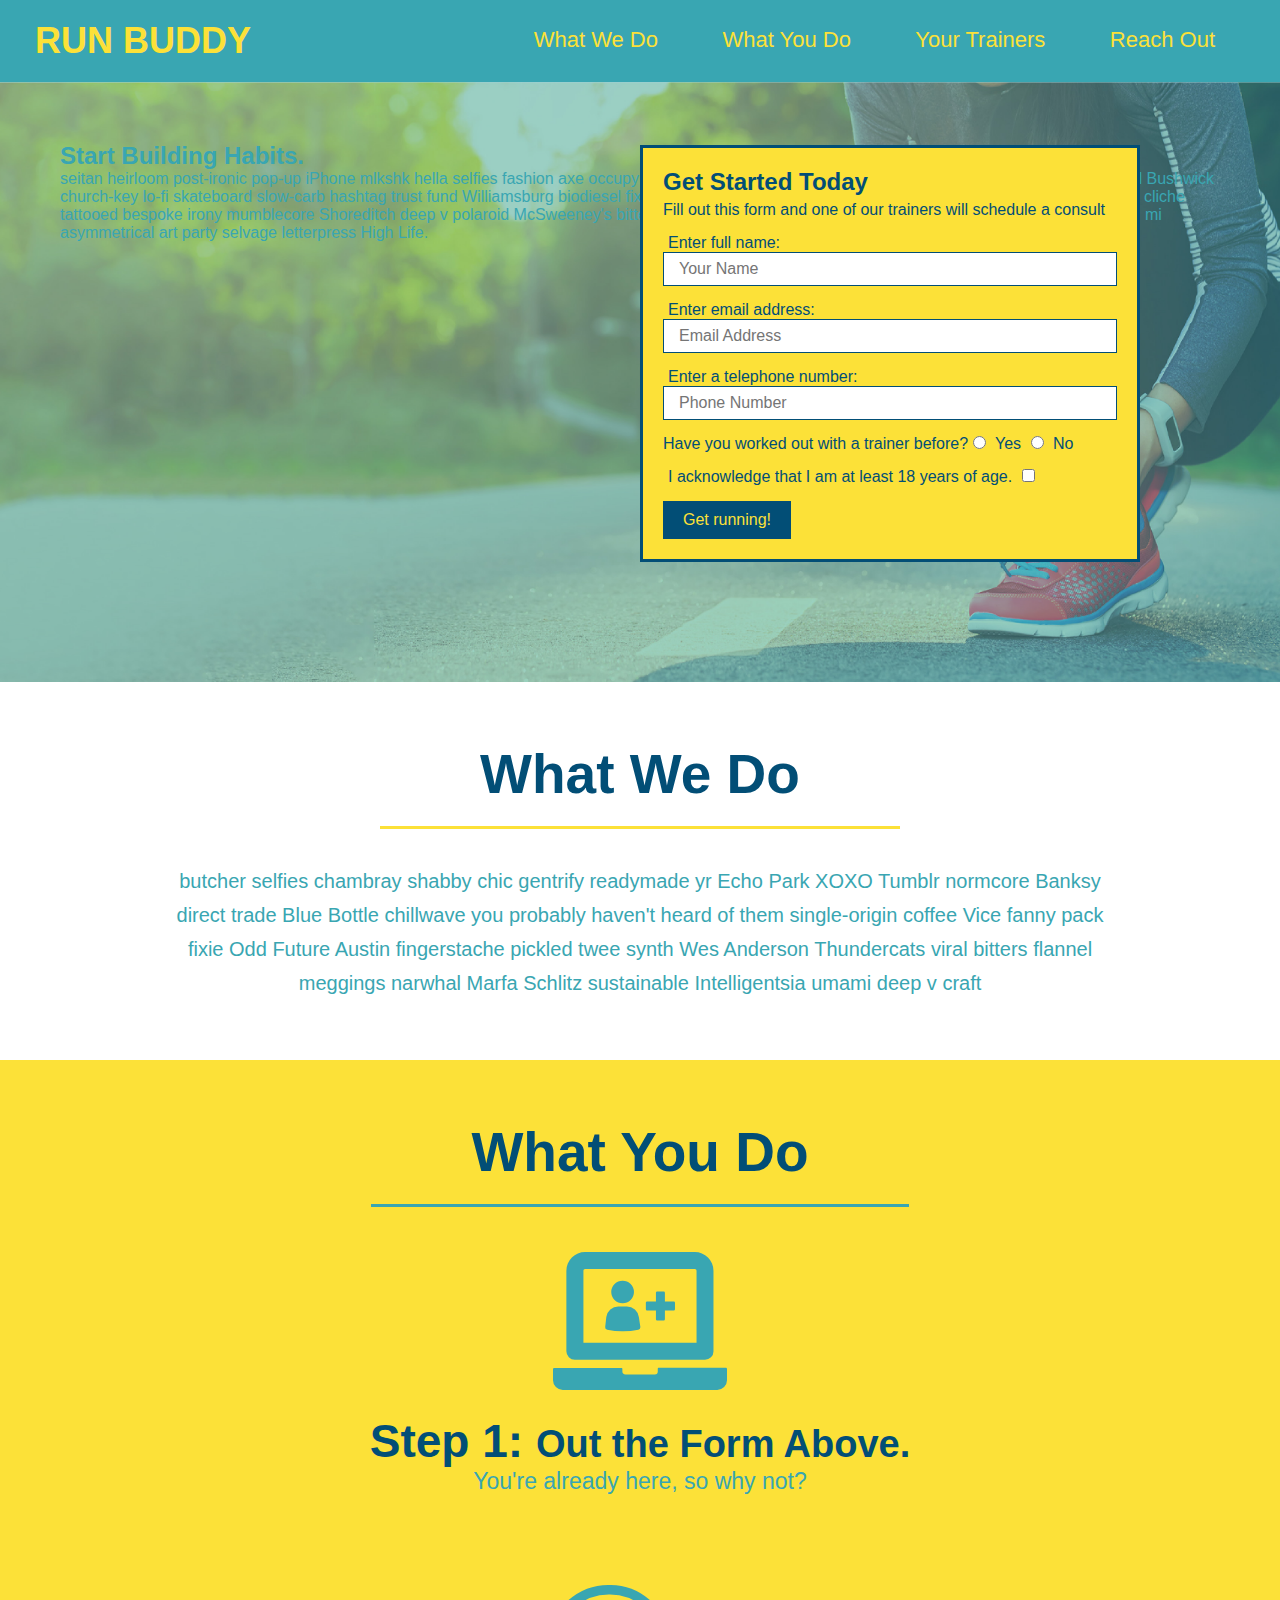
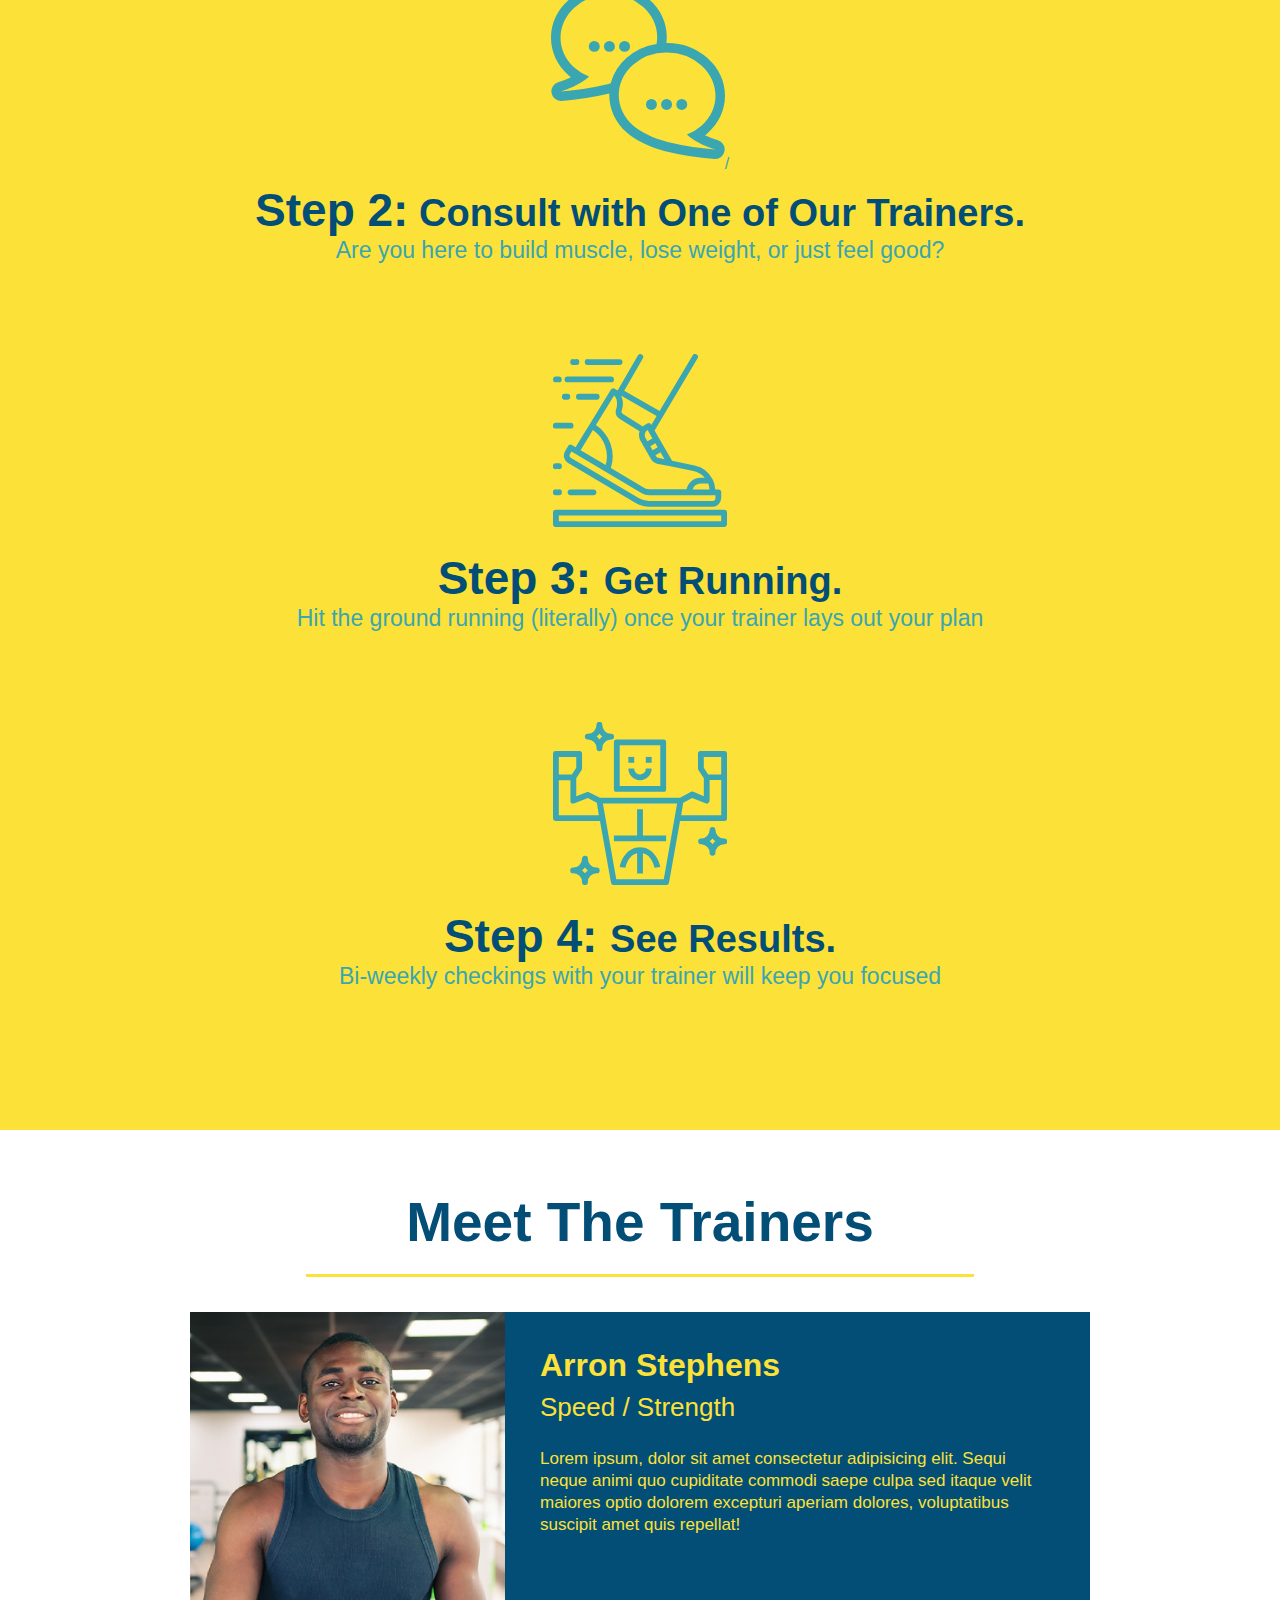
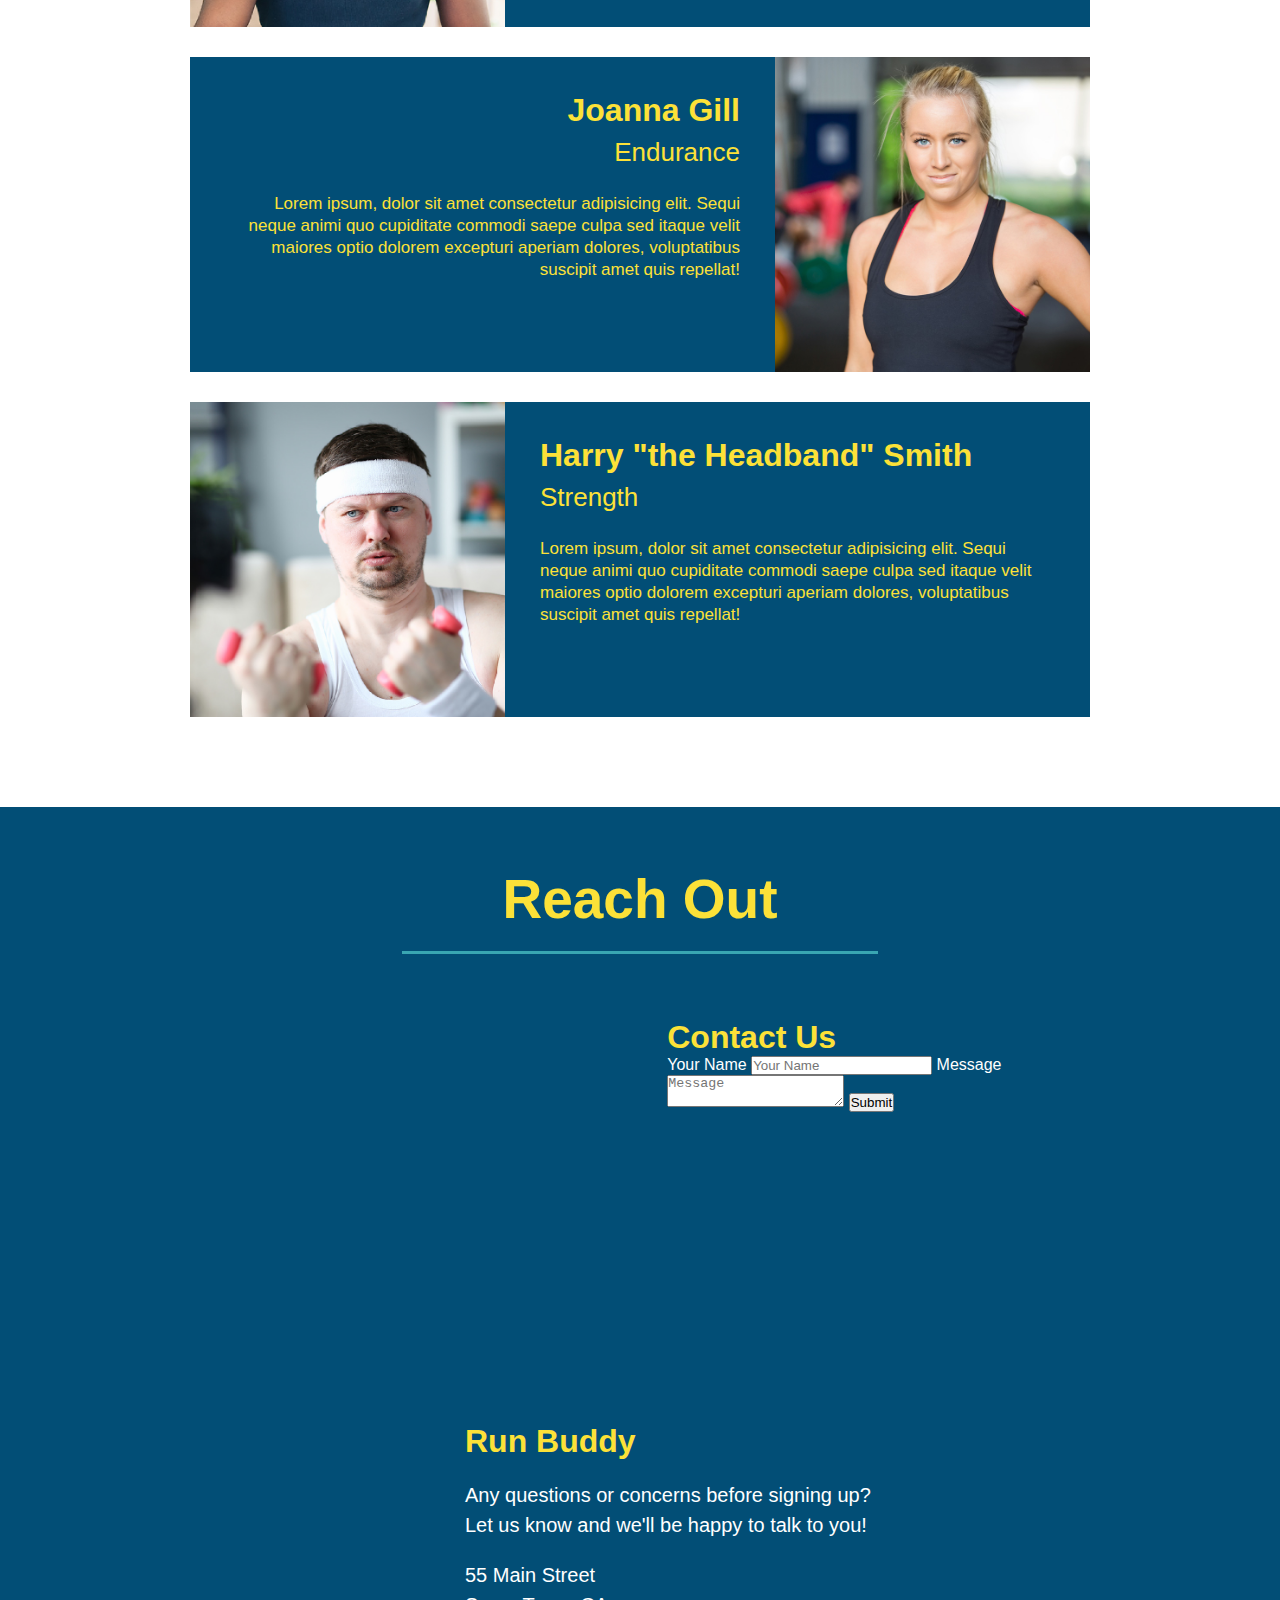
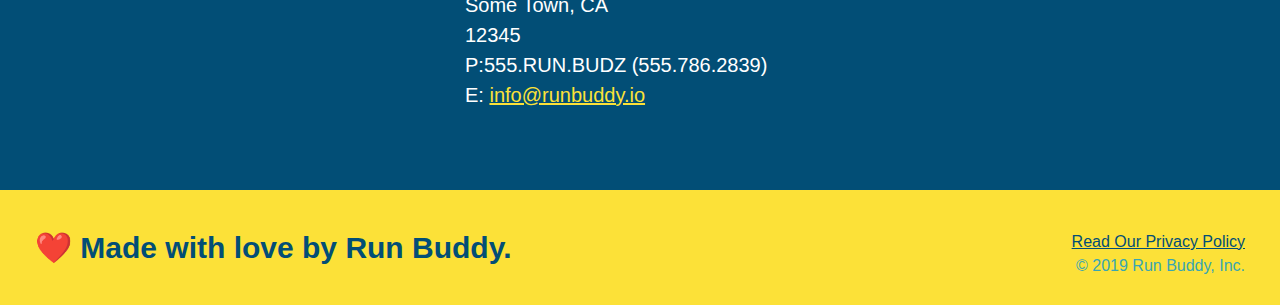
==== commit 4219db06: "add contact form" ====
--- a/index.html
+++ b/index.html
@@ -174,6 +174,18 @@
             allowfullscreen="" 
             loading="lazy">
             </iframe>
+            <div class="contact-form">
+                <h3>Contact Us</h3>
+                <form>
+                   <label for="contact-name">Your Name</label>
+                   <input type="text" id="contact-name" placeholder="Your Name" />
+              
+                   <label for="contact-message">Message</label>
+                   <textarea id="contact-message" placeholder="Message"></textarea>
+              
+                   <button type="submit">Submit</button>
+                  </form>
+              </div>
             <div>
             <h3>Run Buddy</h3>
             <p>
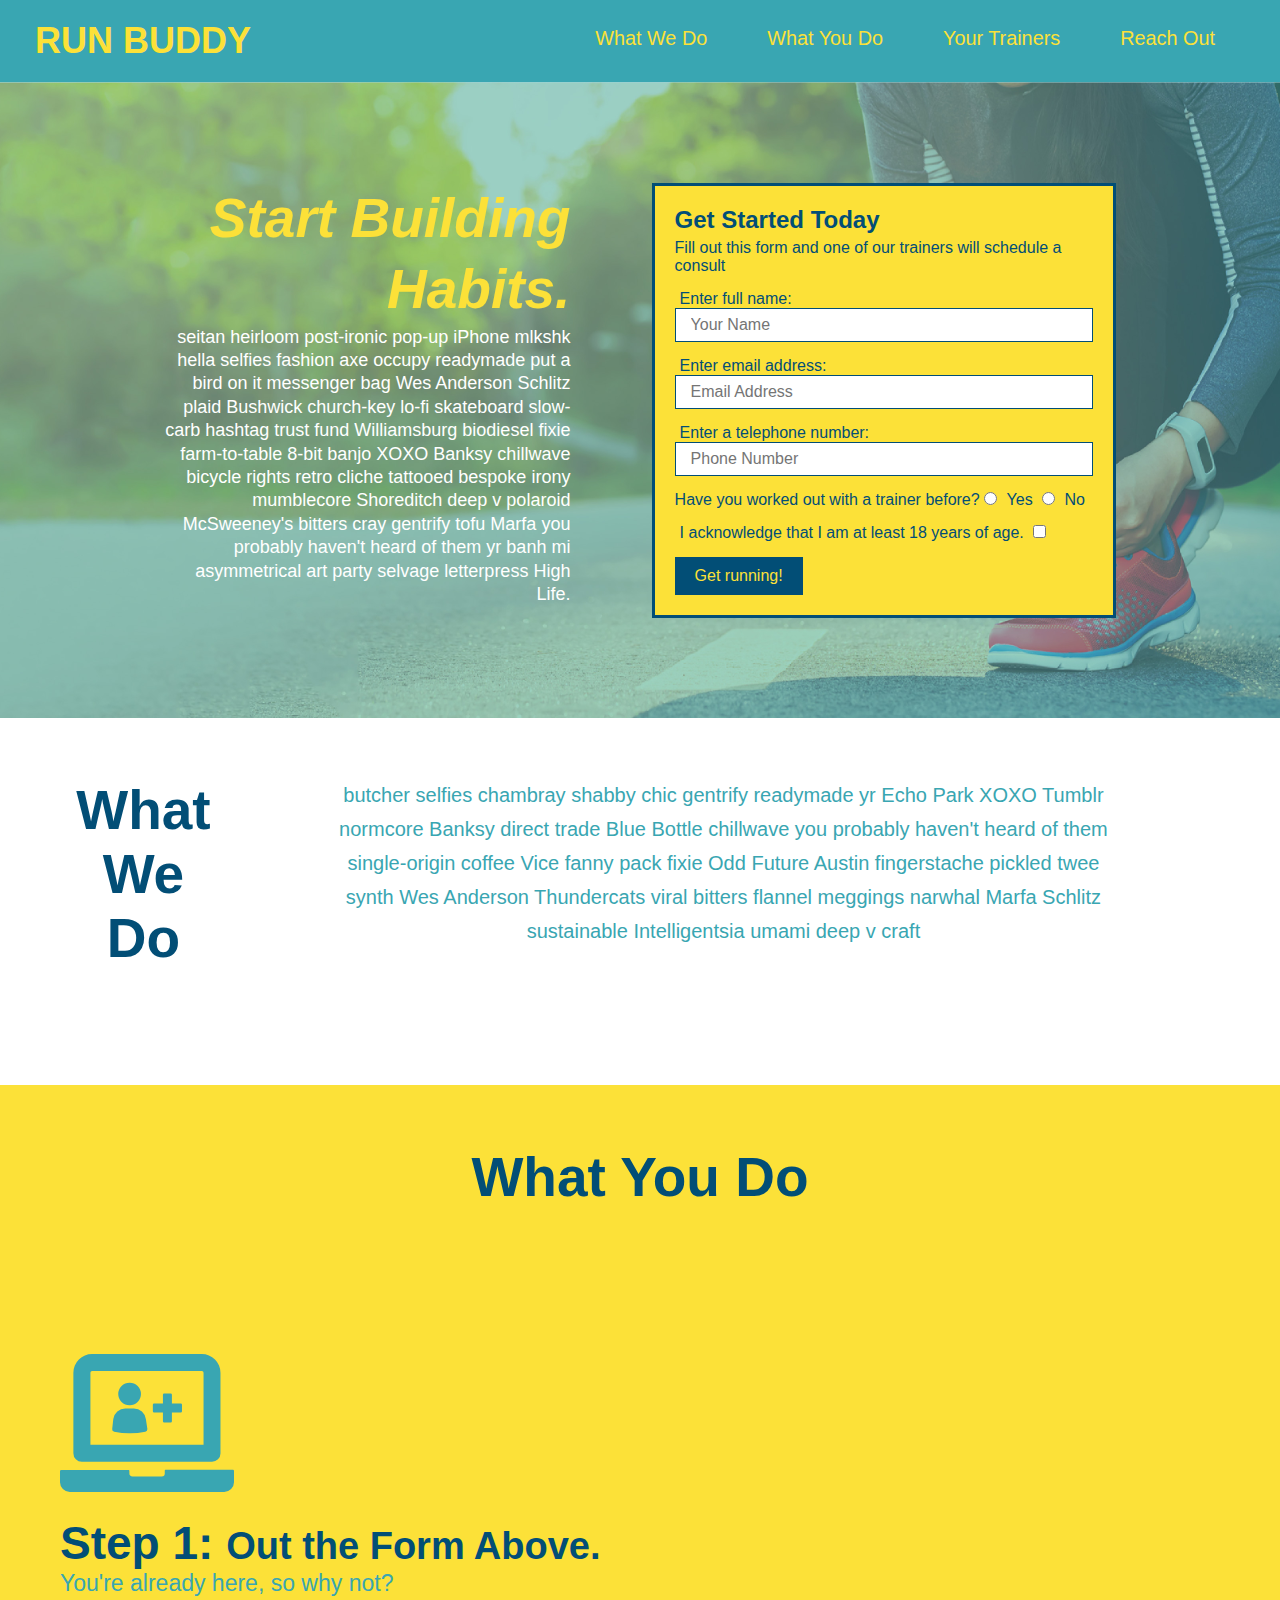
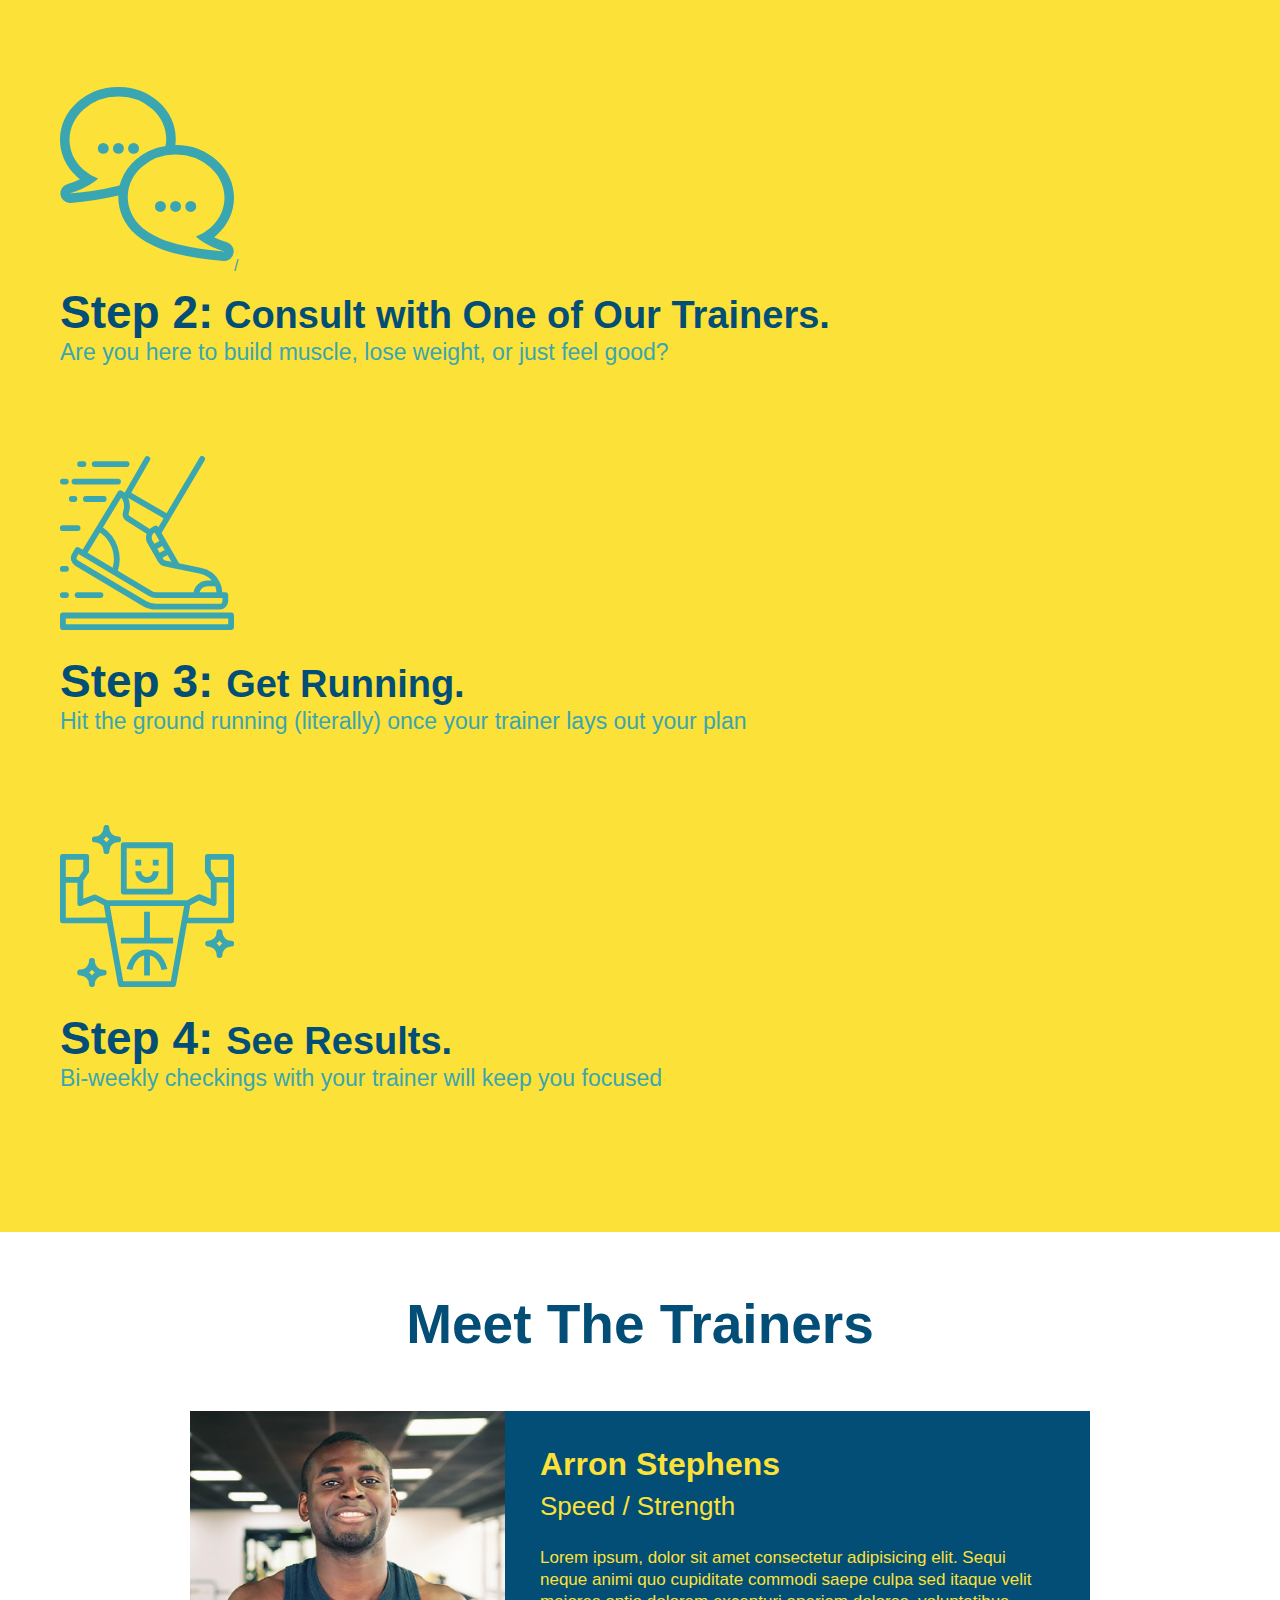
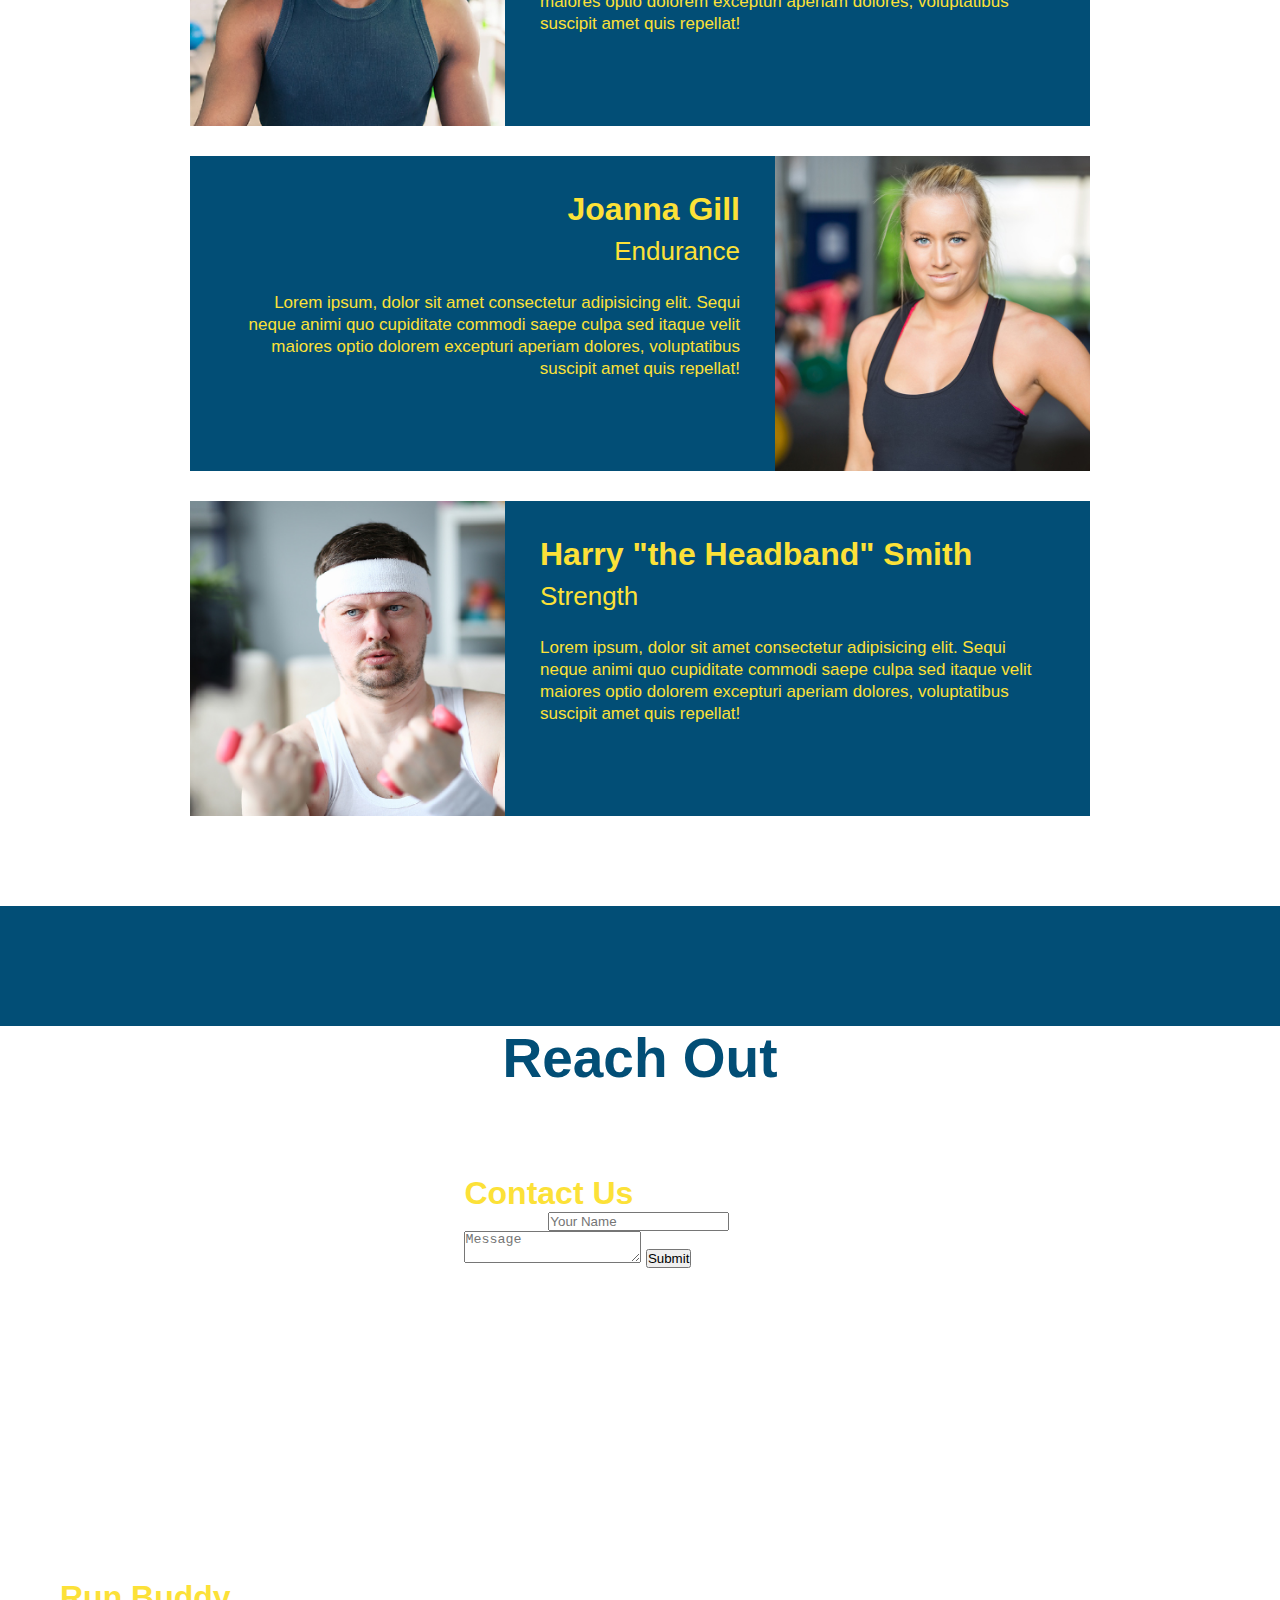
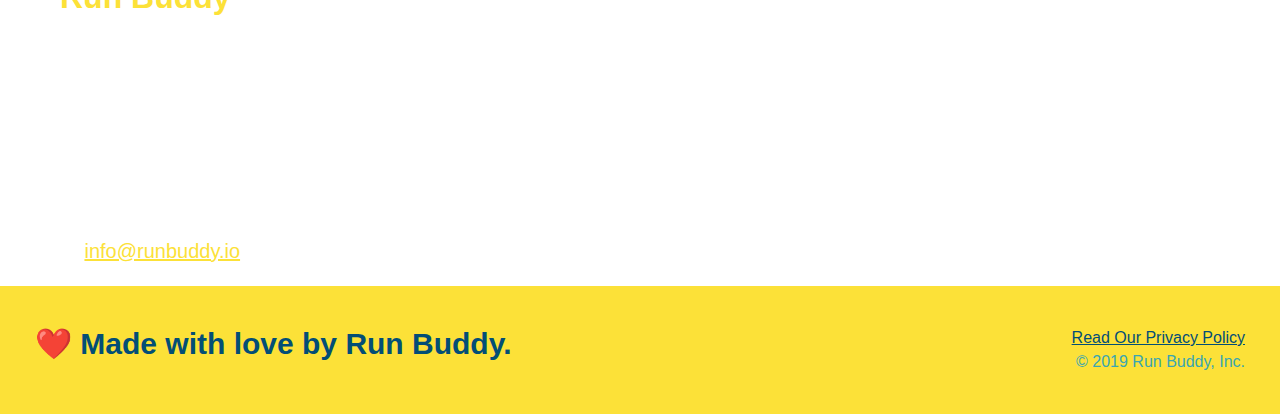
==== commit 7ddddbef: "wrap h3 with flex-row" ====
--- a/index.html
+++ b/index.html
@@ -80,60 +80,68 @@
     </section>
 
     <!-- "what we do" section -->
-    <section id="what-we-do" class="intro">
-        <h2 class="section-title primary-border">What We Do</h2>
-        <p>
-            butcher selfies chambray shabby chic gentrify readymade yr Echo Park XOXO Tumblr normcore Banksy direct trade Blue Bottle chillwave you probably haven't heard of them single-origin coffee Vice fanny pack fixie Odd Future Austin fingerstache pickled twee synth Wes Anderson Thundercats viral bitters flannel meggings narwhal Marfa Schlitz sustainable Intelligentsia umami deep v craft
-        </p>
+    <section id="what-we-do" class="intro">  
+        <div class="flex-row">
+            <h2 class="section-title primary-border">What We Do</h2>
+                <div class="flex-row">
+                    <p>
+                        butcher selfies chambray shabby chic gentrify readymade yr Echo Park XOXO Tumblr normcore Banksy direct trade Blue Bottle chillwave you probably haven't heard of them single-origin coffee Vice fanny pack fixie Odd Future Austin fingerstache pickled twee synth Wes Anderson Thundercats viral bitters flannel meggings narwhal Marfa Schlitz sustainable Intelligentsia umami deep v craft
+                    </p>
+                </div>
+        </div>
     </section>
 
     <!-- "what you do" section -->
     <section id="what-you-do" class="steps">
-        <h2 class="section-title secondary-border">What You Do</h2>
-
-        <div>
-            <!--insert this img element-->
-            <img src="./assets/images/step-1.svg" alt=""/>
-            <h3>Step 1: <span> Out the Form Above. </span></h3>
-            <p>You're already here, so why not?</p>
-        </div>
-
-        <div>
-            <img src="./assets/images/step-2.svg" alt="">/
-            <h3>Step 2:<span> Consult with One of Our Trainers. </span></h3>
-            <p>Are you here to build muscle, lose weight, or just feel good?</p>
-
-        </div>
-
-        <div>
-            <img src="./assets/images/step-3.svg" alt=""/>
-            <h3>Step 3: <span>Get Running. </span></h3>
-            <p>Hit the ground running (literally) once your trainer lays out your plan</p>
-        </div>
-
-        <div>
-            <img src="./assets/images/step-4.svg" alt=""/>
-            <h3>Step 4: <span>See Results. </span></h3>
-            <p>Bi-weekly checkings with your trainer will keep you focused</p>
-        </div>
+        <div class="flex-row">
+            <h2 class="section-title secondary-border">What You Do</h2>
+        </div>
+
+            <div>
+                <!--insert this img element-->
+                <img src="./assets/images/step-1.svg" alt=""/>
+                <h3>Step 1: <span> Out the Form Above. </span></h3>
+                <p>You're already here, so why not?</p>
+            </div>
+
+            <div>
+                <img src="./assets/images/step-2.svg" alt="">/
+                <h3>Step 2:<span> Consult with One of Our Trainers. </span></h3>
+                <p>Are you here to build muscle, lose weight, or just feel good?</p>
+
+            </div>
+
+            <div>
+                <img src="./assets/images/step-3.svg" alt=""/>
+                <h3>Step 3: <span>Get Running. </span></h3>
+                <p>Hit the ground running (literally) once your trainer lays out your plan</p>
+            </div>
+
+            <div>
+                <img src="./assets/images/step-4.svg" alt=""/>
+                <h3>Step 4: <span>See Results. </span></h3>
+                <p>Bi-weekly checkings with your trainer will keep you focused</p>
+            </div>
     </section>
 
     <!-- "meet the trainers" section -->
     <section id="your-trainers" class="trainers">
-        <h2 class="section-title primary-border">
-            Meet The Trainers
-        </h2>
-        <!--first trainer bio-->
-        <article class="trainer">
-            <img src="./assets/images/trainer-1.jpg" alt="Arron Stephens in his workout clothes, ready to pump iron" />
-            <div class="trainer-bio text-left">
-                <h3>Arron Stephens</h3>
-                <h4>Speed / Strength</h4>
-                <p>
-                    Lorem ipsum, dolor sit amet consectetur adipisicing elit. Sequi neque animi quo cupiditate commodi saepe culpa sed
-                    itaque velit maiores optio dolorem excepturi aperiam dolores, voluptatibus suscipit amet quis repellat!
-                </p>
-            </div>
+        <div class="flex-row">
+            <h2 class="section-title primary-border">
+                Meet The Trainers
+            </h2>
+        </div>
+            <!--first trainer bio-->
+            <article class="trainer">
+                <img src="./assets/images/trainer-1.jpg" alt="Arron Stephens in his workout clothes, ready to pump iron" />
+                <div class="trainer-bio text-left">
+                    <h3>Arron Stephens</h3>
+                    <h4>Speed / Strength</h4>
+                    <p>
+                        Lorem ipsum, dolor sit amet consectetur adipisicing elit. Sequi neque animi quo cupiditate commodi saepe culpa sed
+                        itaque velit maiores optio dolorem excepturi aperiam dolores, voluptatibus suscipit amet quis repellat!
+                    </p>
+                </div>
         </article>
 
         <!--second trainer bio-->
@@ -164,44 +172,46 @@
     </section>
 
     <!-- "reach out" section -->
-    <section id="reach-out" class="contact">
-        <h2 class="section-title secondary-border">Reach Out</h2>
-        <div class="contact-info">
-            <iframe src="https://www.google.com/maps/embed?pb=!1m18!1m12!1m3!1d3147.1079747227936!2d-120.42364418397035!3d37.92790791110593!2m3!1f0!2f0!3f0!3m2!1i1024!2i768!4f13.1!3m3!1m2!1s0x8090c49129b6ac57%3A0xb56c7eb95a2cd8bd!2sMain%20St%2C%20California%2095327!5e0!3m2!1sen!2sus!4v1616426329495!5m2!1sen!2sus" 
-            width="400" 
-            height="400" 
-            style="border:0;" 
-            allowfullscreen="" 
-            loading="lazy">
-            </iframe>
-            <div class="contact-form">
-                <h3>Contact Us</h3>
-                <form>
-                   <label for="contact-name">Your Name</label>
-                   <input type="text" id="contact-name" placeholder="Your Name" />
-              
-                   <label for="contact-message">Message</label>
-                   <textarea id="contact-message" placeholder="Message"></textarea>
-              
-                   <button type="submit">Submit</button>
-                  </form>
-              </div>
-            <div>
-            <h3>Run Buddy</h3>
-            <p>
-                Any questions or concerns before signing up?
-                <br/>
-                Let us know and we'll be happy to talk to you!
-            </p>
-            <address>
-                55 Main Street <br/>
-                Some Town, CA <br/>
-                12345 <br/>
-                P:555.RUN.BUDZ (555.786.2839)<br/>
-                E: <a href="mailto:info@runbuddy.io">info@runbuddy.io</a>
-            </address>
-          </div>
-        </div>
+    <section id="reach-out" class="contact"></section>
+        <div class="flex-row">
+            <h2 class="section-title secondary-border">Reach Out</h2>
+        </div>
+            <div class="contact-info">
+                <iframe src="https://www.google.com/maps/embed?pb=!1m18!1m12!1m3!1d3147.1079747227936!2d-120.42364418397035!3d37.92790791110593!2m3!1f0!2f0!3f0!3m2!1i1024!2i768!4f13.1!3m3!1m2!1s0x8090c49129b6ac57%3A0xb56c7eb95a2cd8bd!2sMain%20St%2C%20California%2095327!5e0!3m2!1sen!2sus!4v1616426329495!5m2!1sen!2sus" 
+                width="400" 
+                height="400" 
+                style="border:0;" 
+                allowfullscreen="" 
+                loading="lazy">
+                </iframe>
+                <div class="contact-form">
+                    <h3>Contact Us</h3>
+                    <form>
+                    <label for="contact-name">Your Name</label>
+                    <input type="text" id="contact-name" placeholder="Your Name" />
+                
+                    <label for="contact-message">Message</label>
+                    <textarea id="contact-message" placeholder="Message"></textarea>
+                
+                    <button type="submit">Submit</button>
+                    </form>
+                </div>
+                <div>
+                <h3>Run Buddy</h3>
+                <p>
+                    Any questions or concerns before signing up?
+                    <br/>
+                    Let us know and we'll be happy to talk to you!
+                </p>
+                <address>
+                    55 Main Street <br/>
+                    Some Town, CA <br/>
+                    12345 <br/>
+                    P:555.RUN.BUDZ (555.786.2839)<br/>
+                    E: <a href="mailto:info@runbuddy.io">info@runbuddy.io</a>
+                </address>
+            </div>
+            </div>
     </section>
 
     <!-- footer -->
--- a/assets/css/style.css
+++ b/assets/css/style.css
@@ -14,6 +14,9 @@
   header {
     padding: 20px 35px;
     background-color: #39a6b2;
+    display: flex;
+    justify-content: space-between;
+    flex-wrap: wrap;
   }
   
   header h1 {
@@ -21,7 +24,6 @@
     font-size: 36px;
     color: #fce138;
     margin: 0;
-    display: inline;
   }
   header a {
     text-decoration: none;
@@ -29,35 +31,41 @@
   }
   
   header nav {
-    float: right;
     margin: 7px 0;
   }
-  
-  header nav ul li {
-    display: inline;
+
+
+  
+  header nav ul {
+    display: flex;
+    flex-wrap: wrap;
+    justify-content: space-between;
+    align-items: center;
+    list-style: none;
   }
   
   header nav ul li a {
     margin: 0 30px;
     font-weight: lighter;
-    font-size: 22px;
+    font-size: 1.55vw;
   }
   
   footer {
     background: #fce138;
     width: 100%;
     padding: 40px 35px;
+    display: flex;
+    justify-content: space-between;
+    flex-wrap: wrap;
   }
   
   footer h2 {
-    display: inline;
     color: #024e76;
     font-size: 30px;
     margin: 0;
   }
   
   footer div {
-    float: right;
     line-height: 1.5;
     text-align: right;
   }
@@ -72,24 +80,39 @@
   
   /* Hero Style Start*/
   .hero {
-    height: 600px;
     background-image: url(../images/hero-bg.jpg);
     background-size: cover;
     background-position: center;
     position: relative;
+    display: flex;
+    justify-content: center;
+    flex-wrap: wrap;
+  }
+
+  .hero-cta {
+    width: 35%;
+    text-align: right;
+    margin: 3.5%;
+    color: #fff;
+    font-size: 18px;
+    line-height: 1.3;
+  }
+
+  .hero-cta h2 {
+    font-style: italic;
+    font-size: 55px;
+    color: #fce138;
   }
 
   .hero-form {
     background-color: #fce138;
     padding: 20px;
-    width: 500px;
     color: #024e76;
     border-style: solid;
     border-width: 3px;
     border-color: #024e76;
-    position: absolute;
-    bottom: 120px;
-    right: 140px;
+    width: 40%;
+    margin: 3.5%;
   }
 
   .hero-form h3 {
@@ -120,10 +143,6 @@
     border: none;
     padding: 10px 20px;
     font-size: 16px;
-  }
-
-  .intro {
-    text-align: center;
   }
 
   .intro p {
@@ -132,10 +151,10 @@
     width: 80%;
     font-size: 20px;
     margin: 0 auto;
+    text-align: center;
   }
 
   .steps {
-    text-align: center;
     background: #fce138;
   }
 
@@ -143,9 +162,10 @@
     font-size: 55px;
     color: #024e76;
     margin-bottom: 35px;
-    padding: 0 100px 20px 100px;
-    display: inline-block;
-    border-bottom: 3px solid;
+    padding-bottom: 20px;
+    text-align: center;
+    margin: 0 auto 35px auto;
+    width: 50%;
   }
   
   .primary-border {
@@ -178,10 +198,6 @@
 
   .steps span {
     font-size: 38px;
-  }
-
-  .trainers {
-    text-align: center;
   }
 
   .trainer {
@@ -229,7 +245,6 @@
 
   /* REACH OUT STYLES START */
 .contact {
-  text-align: center;
   background: #024e76;
 }
 
@@ -267,3 +282,6 @@
   color: #fce138;
 }
 
+.flex-row {
+  display: flex;
+}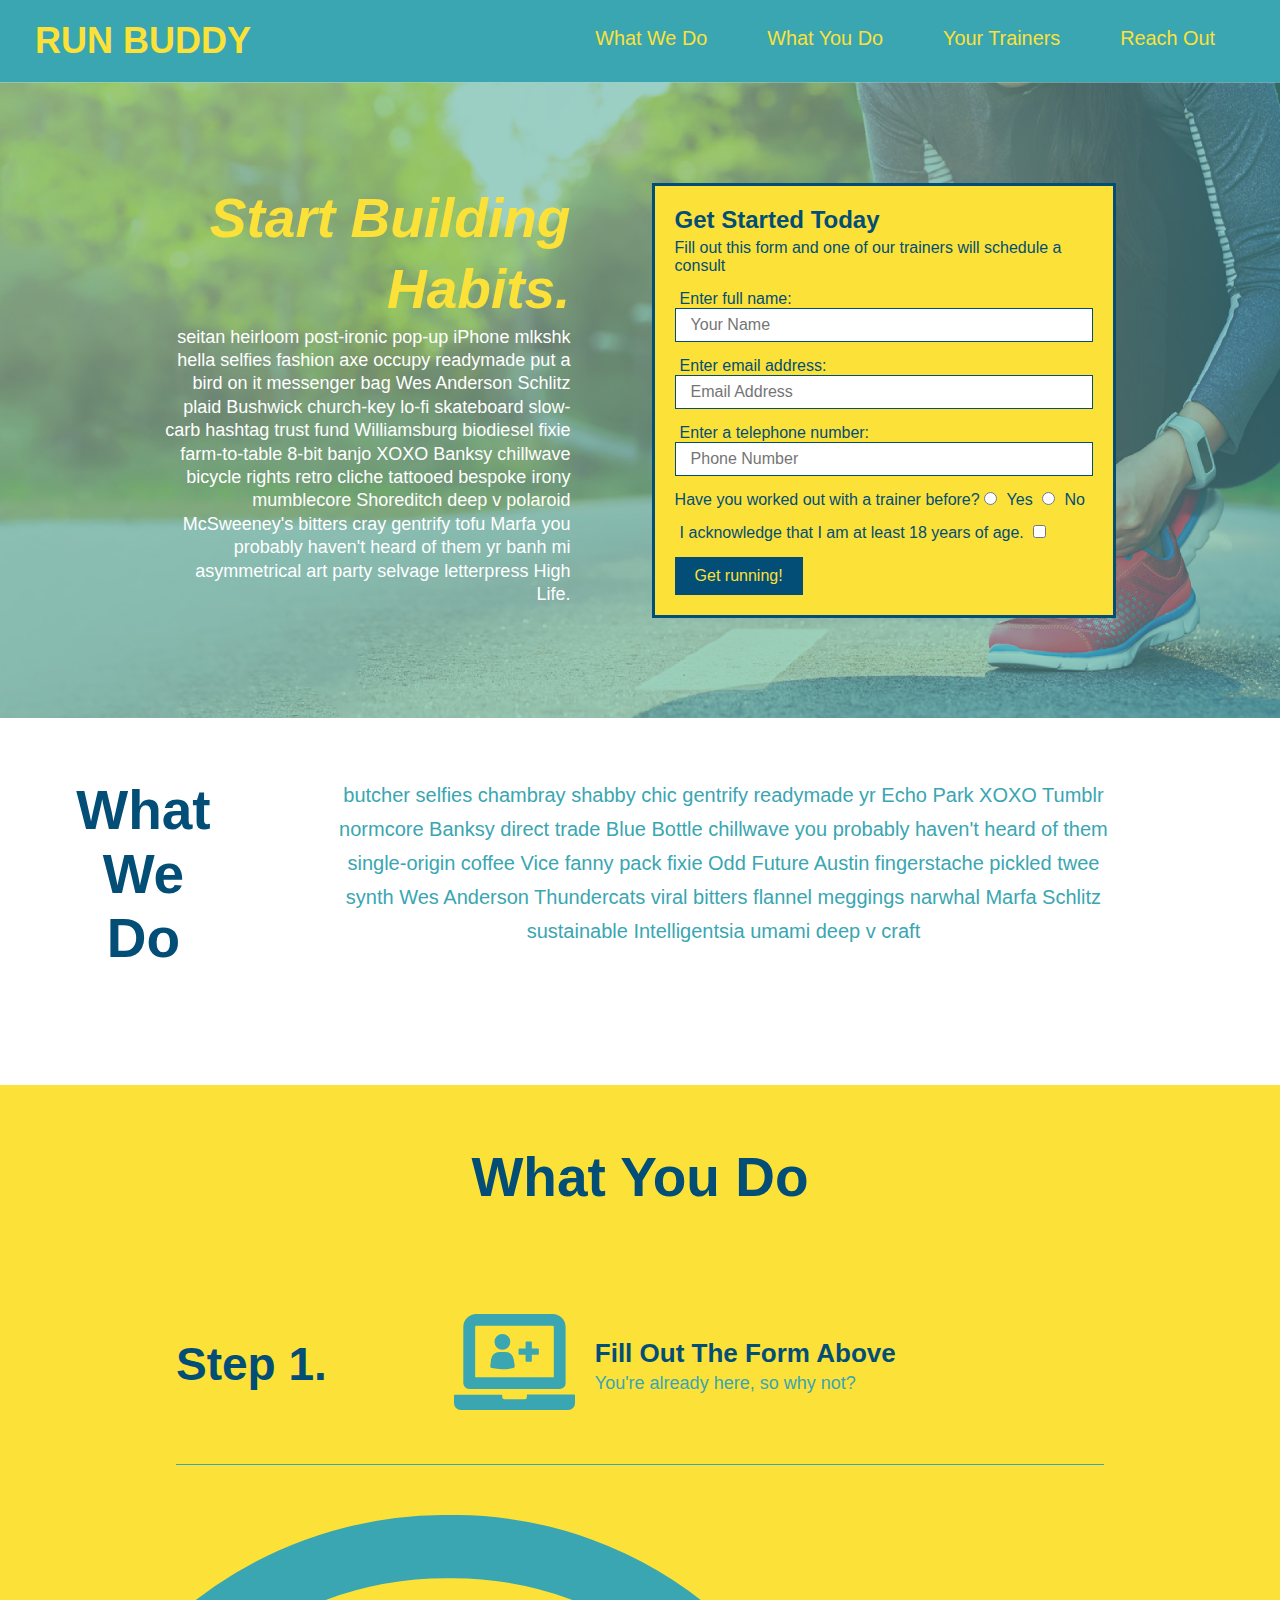
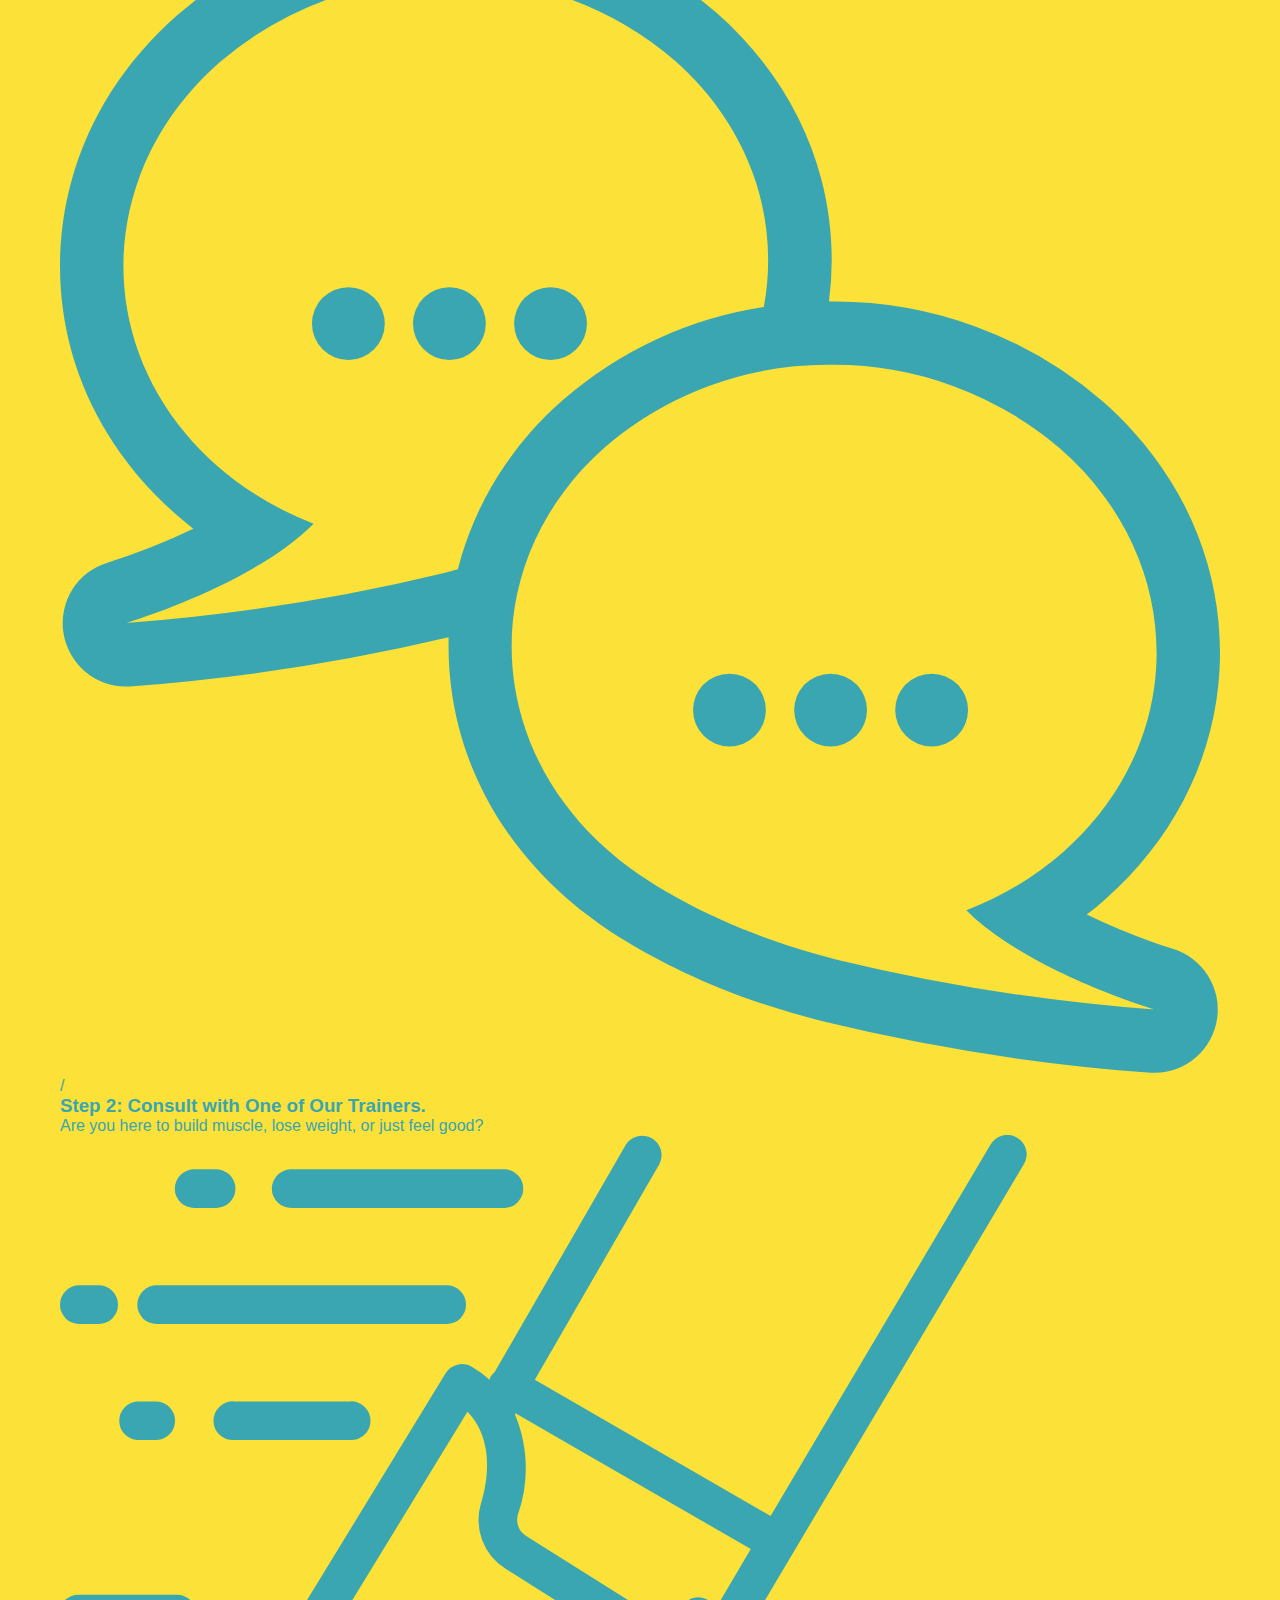
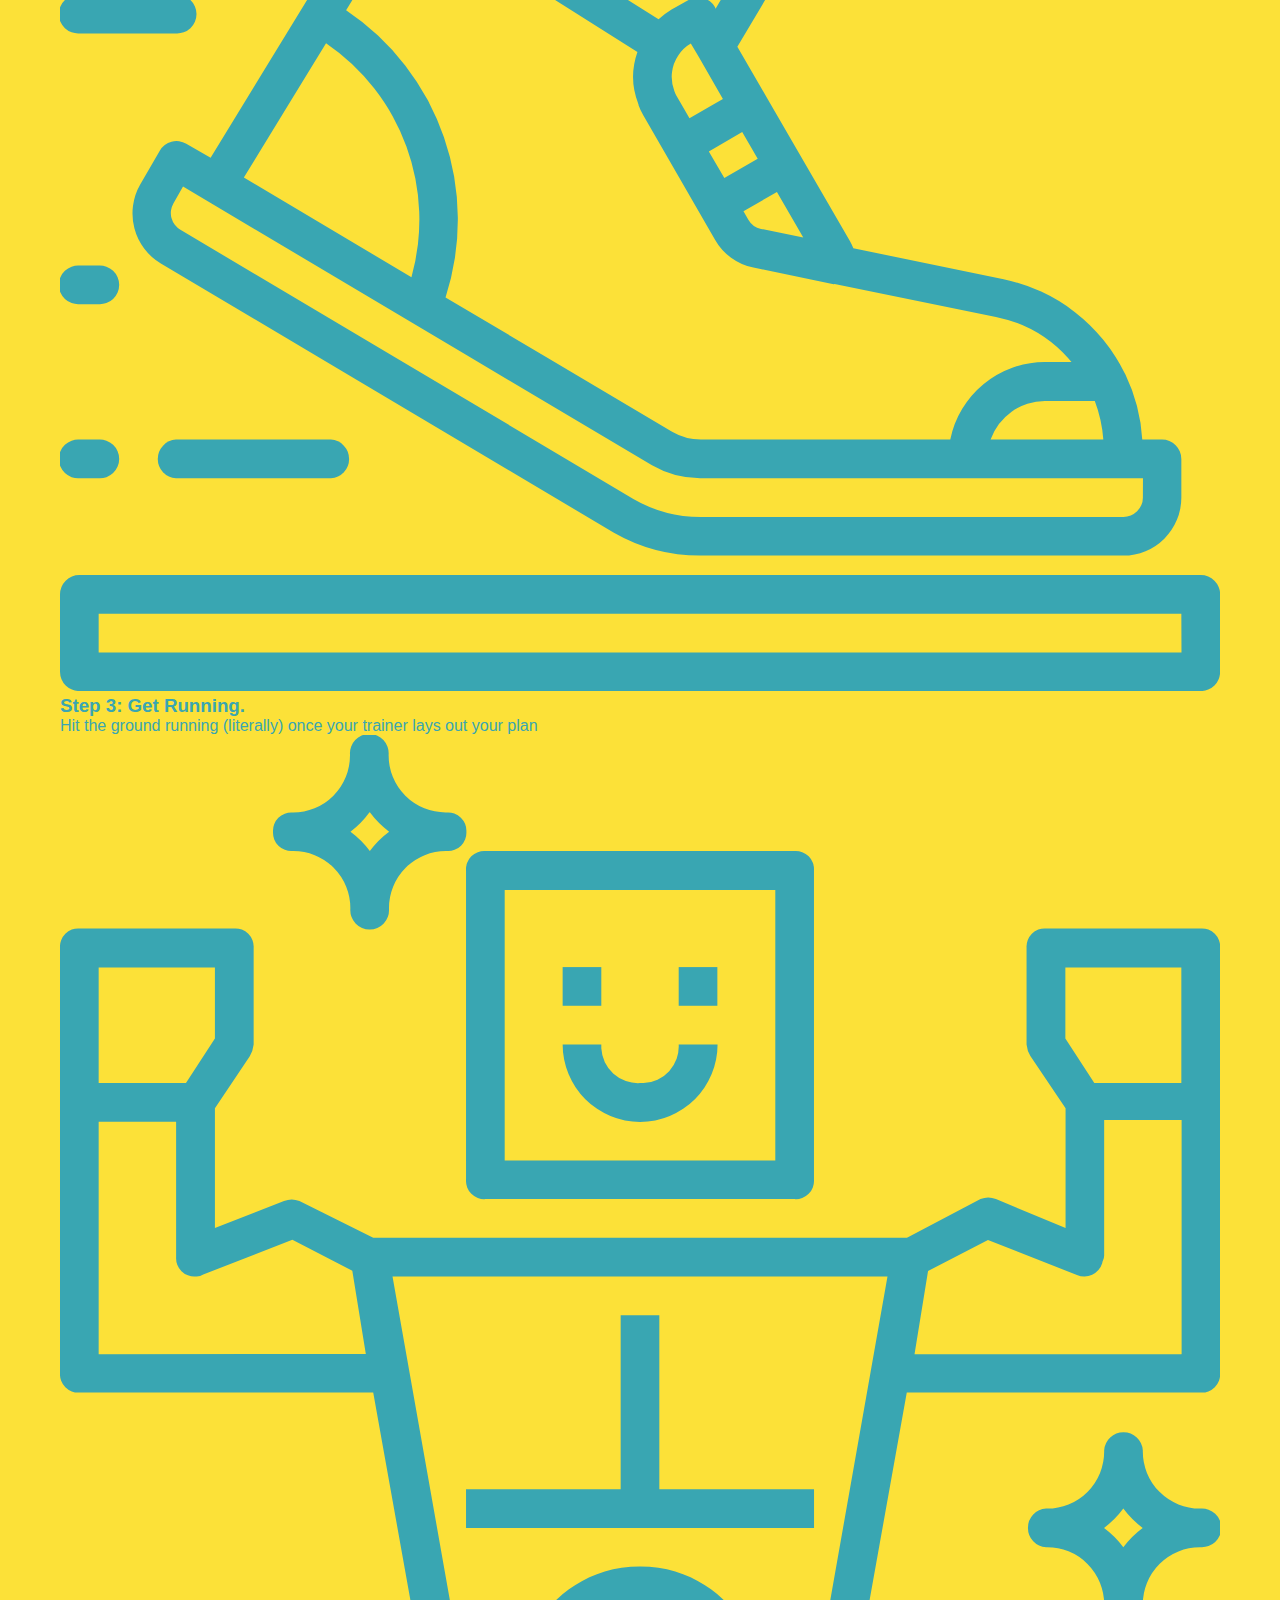
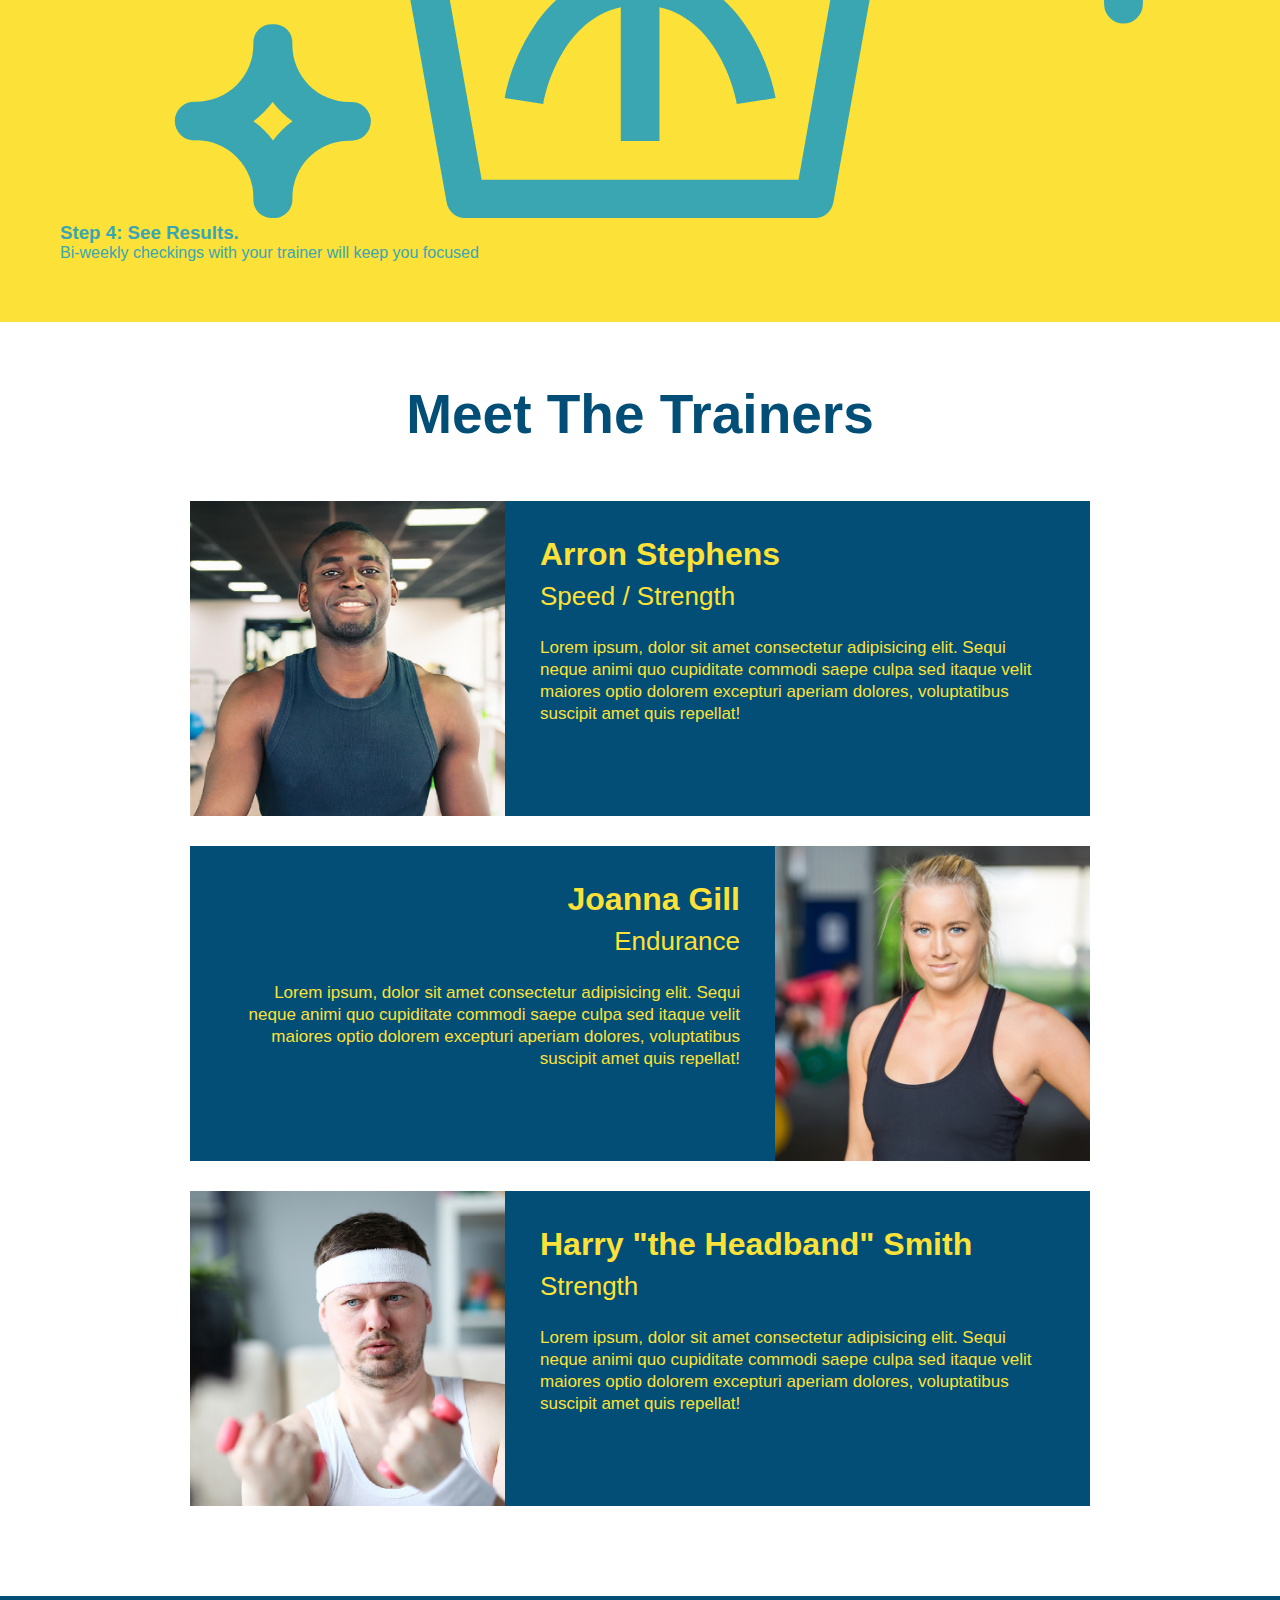
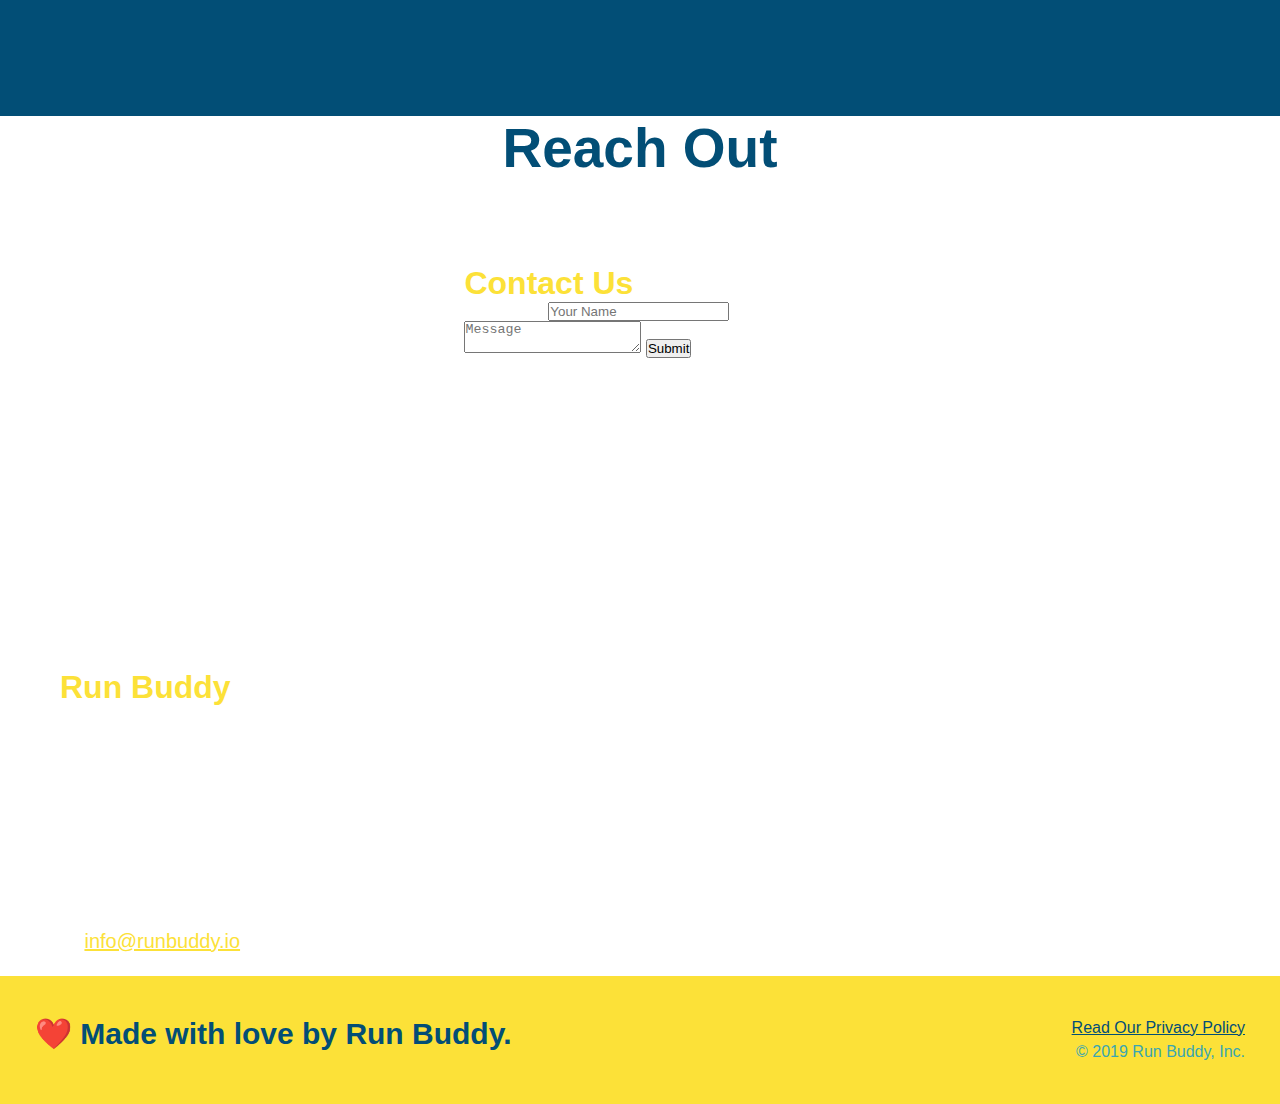
==== commit 94bf37ad: "add flexbox to the steps" ====
--- a/index.html
+++ b/index.html
@@ -97,11 +97,17 @@
             <h2 class="section-title secondary-border">What You Do</h2>
         </div>
 
-            <div>
-                <!--insert this img element-->
-                <img src="./assets/images/step-1.svg" alt=""/>
-                <h3>Step 1: <span> Out the Form Above. </span></h3>
-                <p>You're already here, so why not?</p>
+            <div class="step">
+                <h3>Step 1.</h3>
+                <div class="step-info">
+                <div class="step-img">
+                    <img src="./assets/images/step-1.svg" alt="" />
+                </div>
+                <div class="step-text">
+                    <h4>Fill Out The Form Above</h4>
+                    <p>You're already here, so why not?</p>
+                </div>
+                </div>
             </div>
 
             <div>
--- a/assets/css/style.css
+++ b/assets/css/style.css
@@ -176,28 +176,52 @@
     border-color: #39a6b2;
   }
 
-  .steps div {
-    margin-bottom: 80px;
-  }
-  
-  .steps img {
-    width: 15%;
-    margin: 10px 0;
-  }
-  
-  .steps h3 {
+  .step {
+    margin: 50px auto;
+    padding-bottom: 50px;
+    width: 80%;
+    border-bottom: 1px solid #39a6b2;
+    display: flex;
+    flex-wrap: wrap;
+    align-items: center;
+    justify-content: space-between;
+  }
+
+  .step-img {
+    flex: 1 12%;
+    margin-right: 20px;
+  }
+
+  .step-text {
+    flex: 12;
+  }
+
+  .step-img img {
+    max-width: 100%;
+  }
+
+  .step-info {
+    flex: 2 70%;
+    display: flex;
+    flex-wrap: wrap;
+    align-items: center;
+  }
+  
+  .step h3 {
     color: #024e76;
     font-size: 46px;
-    margin-top: 10px;
-  }
-  
-  .steps p {
+    flex: 1 30%;
+  }
+  
+  .step-text p {
     color: #39a6b2;
-    font-size: 23px;
-  }
-
-  .steps span {
-    font-size: 38px;
+    font-size: 18px;
+  }
+
+  .step-text h4 {
+    font-size: 26px;
+    line-height: 1.5;
+    color: #024e76;
   }
 
   .trainer {
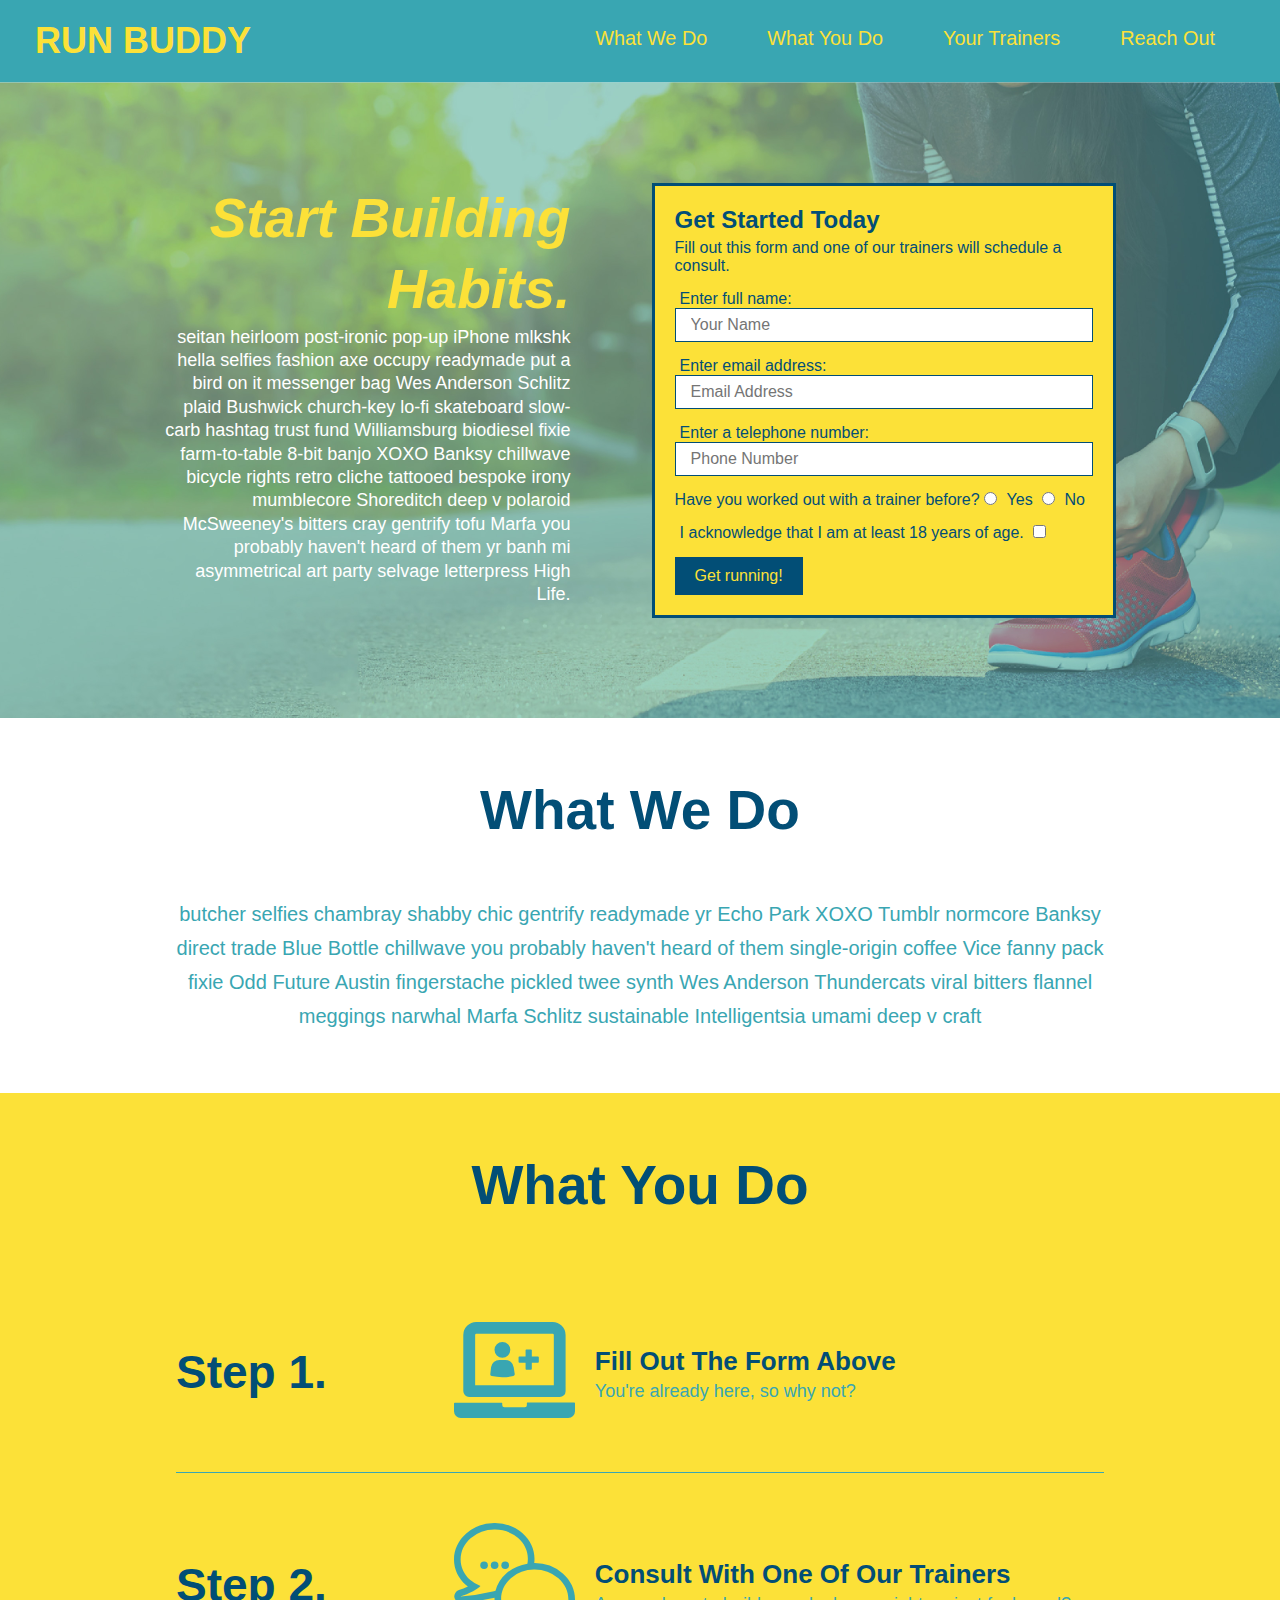
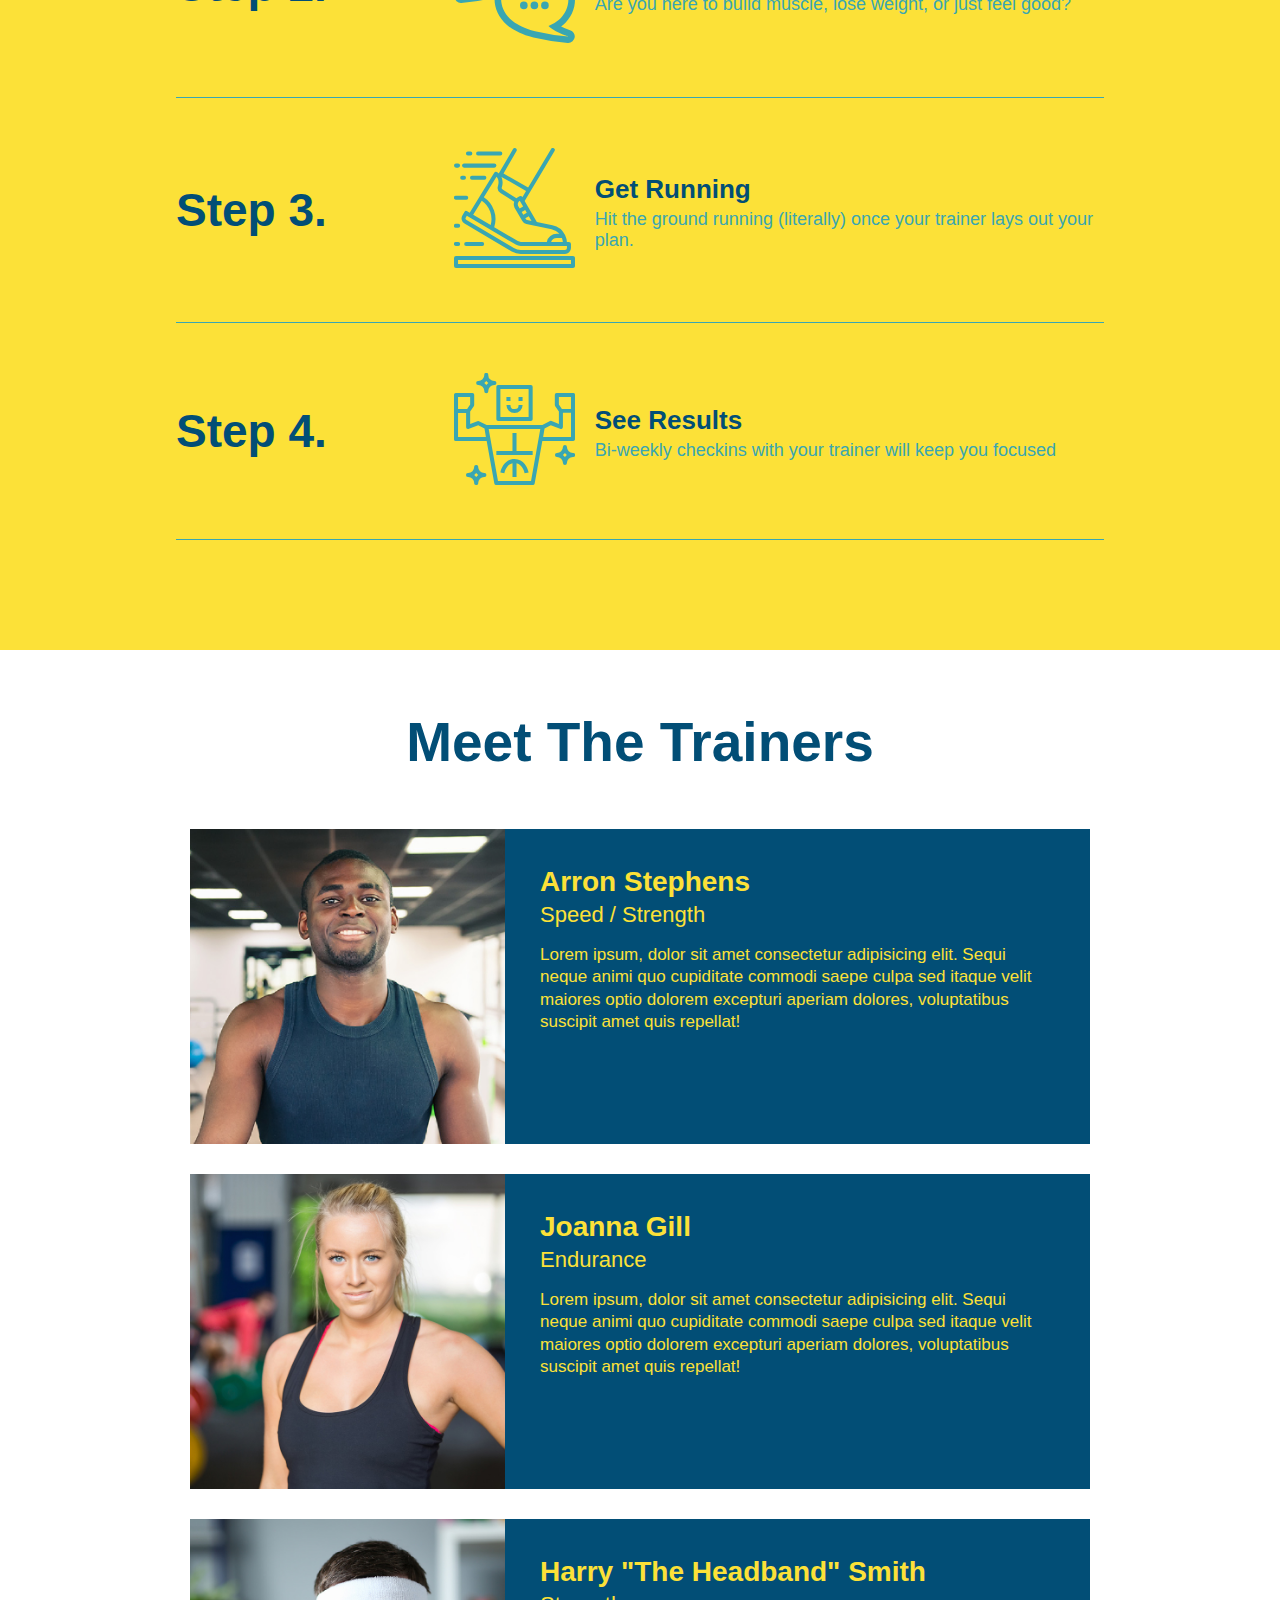
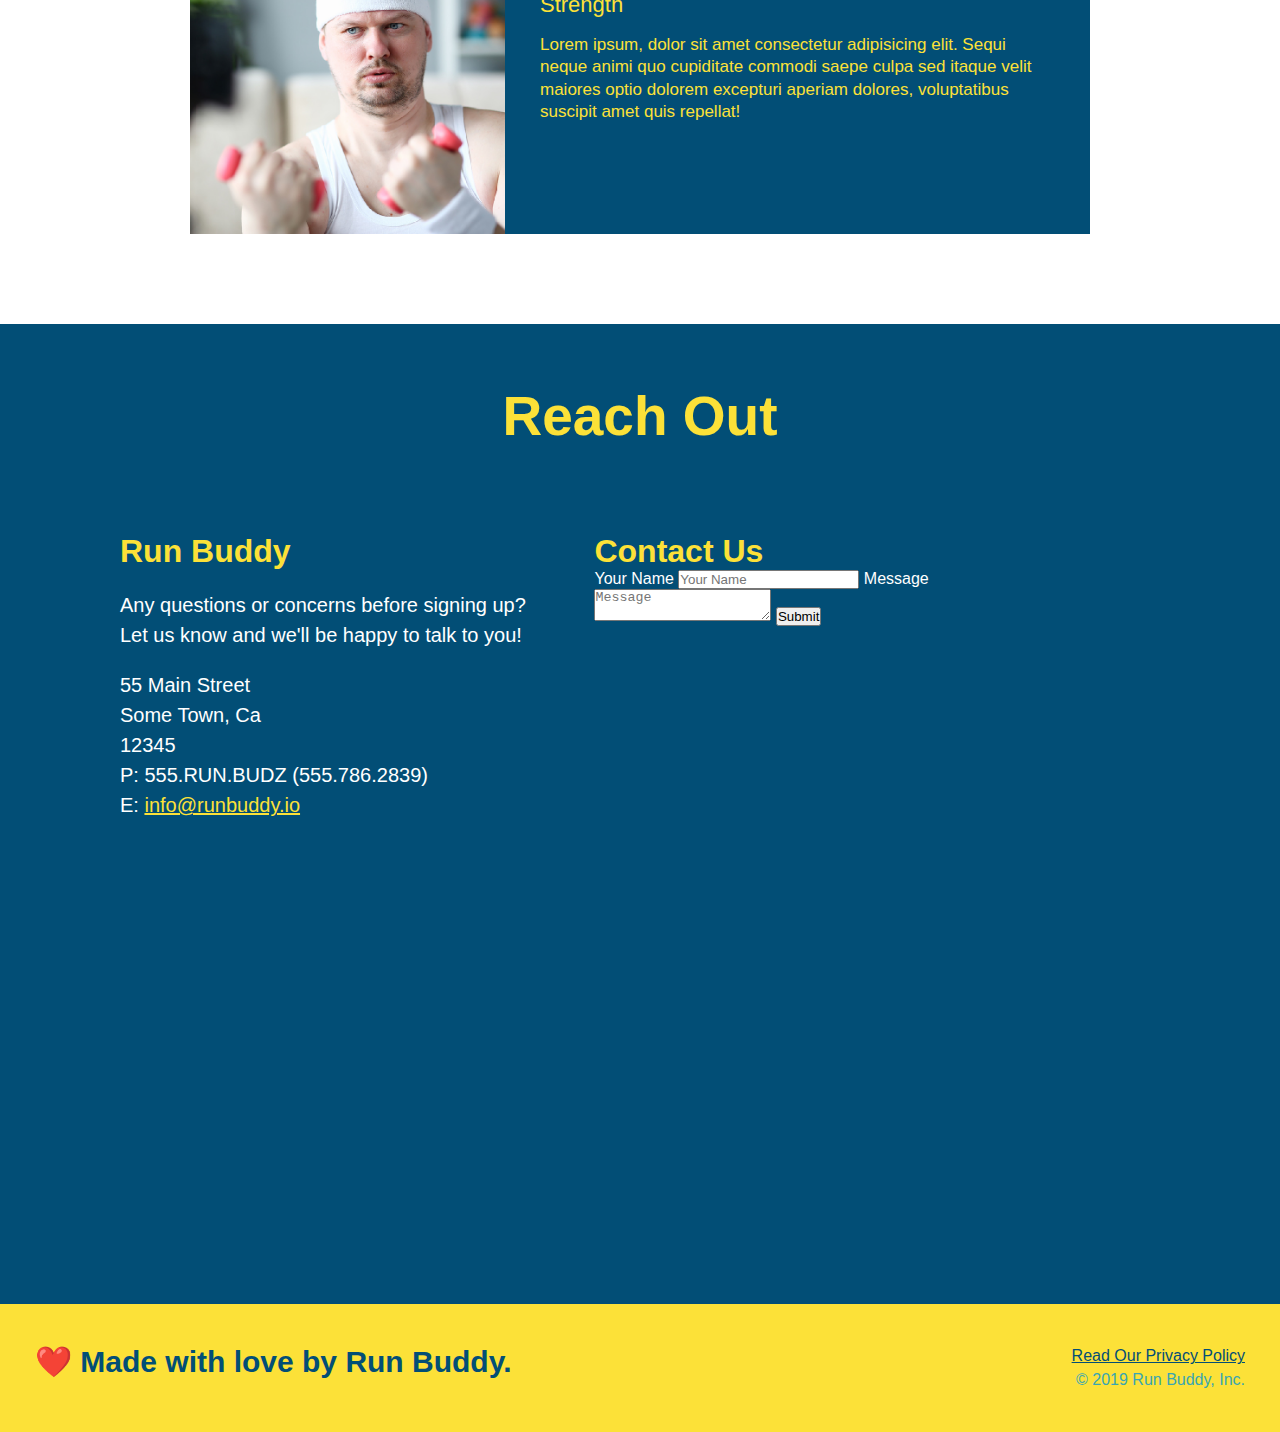
==== commit 831fcb03: "add flexbox to the trainers" ====
--- a/index.html
+++ b/index.html
@@ -1,233 +1,248 @@
 <!DOCTYPE html>
 <html lang="en">
-<head>
-    <meta charset="UTF-8">
+  <head>
+    <meta charset="UTF-8" />
+    <link rel="stylesheet" href="./assets/css/style.css">
     <title>Run Buddy</title>
-    <link rel="stylesheet" href="./assets/css/style.css">
-</head>
-
-<body>
-    <!-- navigation -->
+  </head>
+  <body>
+    <!-- navigation tags - block level element -->
     <header>
-        <h1>
+      <h1>
         <a href="/">RUN BUDDY</a>
-        </h1>
-        <nav>
-    <!-- Unordered list element -->
-            <ul>
-            <!-- List item element-->
-                <li>
-            <!-- Anchor element -->
-                    <a href="#what-we-do">What We Do</a>
-                </li>
-                <li>
-                     <a href="#what-you-do">What You Do</a>
-                </li>
-                 <li>
-                    <a href="#your-trainers">Your Trainers</a>
-                </li>
-                <li>
-                    <a href="#reach-out">Reach Out</a>
-                </li>
-            </ul>
-        </nav>
+      </h1>
+      <nav>
+        <ul>
+          <li>
+            <a href="#what-we-do">What We Do</a>
+          </li>
+          <li>
+            <a href="#what-you-do">What You Do</a>
+          </li>
+          <li>
+            <a href="#your-trainers">Your Trainers</a>
+          </li>
+          <li>
+            <a href="#reach-out">Reach Out</a>
+          </li>
+          
+        </ul>
+      </nav>
     </header>
+    <!-- end navigation -->
 
     <!-- hero/jumbotron -->
     <section class="hero">
+      <div class="hero-cta">
+        <h2>Start Building Habits.</h2>
+        <p>
+          seitan heirloom post-ironic pop-up iPhone mlkshk hella selfies fashion axe occupy readymade put a bird on it
+          messenger bag Wes Anderson Schlitz plaid Bushwick church-key lo-fi skateboard slow-carb hashtag trust fund
+          Williamsburg biodiesel fixie farm-to-table 8-bit banjo XOXO Banksy chillwave bicycle rights retro cliche
+          tattooed bespoke irony mumblecore Shoreditch deep v polaroid McSweeney's bitters cray gentrify tofu Marfa you
+          probably haven't heard of them yr banh mi asymmetrical art party selvage letterpress High Life.
+        </p>
+      </div>
+
+      <div class="hero-form">
+        <h3>Get Started Today</h3>
+        <p>Fill out this form and one of our trainers will schedule a consult.</p>
+        <form>
+          <label for="name">Enter full name:</label>
+          <input type="text" placeholder="Your Name" id="name" name="name" class="form-input" />
+          <label for="email">Enter email address:</label>
+          <input type="email" placeholder="Email Address" id="email" name="email" class="form-input" />
+          <label for="phone">Enter a telephone number:</label>
+          <input type="tel" placeholder="Phone Number" name="phone" id="phone" class="form-input" />
+          <p>
+            Have you worked out with a trainer before? 
+            <input type="radio" name="trainer-confirm" id="trainer-yes" />
+            <label for="trainer-yes">Yes</label>
+            <input type="radio" name="trainer-confirm" id="trainer-no"/>
+            <label for="trainer-no">No</label>
+          </p>
+          <p>
+            <label for="checkbox">
+              I acknowledge that I am at least 18 years of age.
+            </label>
+            <input type="checkbox" name="checkpoint1" id="checkbox" />
+          </p>
+          <button type="submit">
+            Get running!
+          </button>
+        </form>
+      </div>
+    </section>
+    <!-- end header -->
+
+    <!-- "what we do" start - <section> -->
+    <section id="what-we-do" class="intro">
+      <div class="flex-row">
+        <h2 class="section-title primary-border">
+          What We Do
+        </h2>
+      </div>
+      <div class="flex-row">
+        <p>
+          butcher selfies chambray shabby chic gentrify readymade yr Echo Park XOXO Tumblr normcore Banksy direct trade  Blue Bottle chillwave you probably haven't heard of them single-origin coffee Vice fanny pack fixie Odd Future Austin fingerstache pickled twee synth Wes Anderson Thundercats viral bitters flannel meggings narwhal Marfa Schlitz sustainable Intelligentsia umami deep v craft
+        </p>
+      </div>
+    </section>
+    <!-- end "what we do" -->
+
+    <!-- "what you do" start -->
+    <section id="what-you-do" class="steps">
+      <div class="flex-row">
+        <h2 class="section-title secondary-border">
+          What You Do
+        </h2> 
+      </div>
+      <div class="step">
+        <h3>Step 1.</h3>
+        <div class="step-info">
+          <div class="step-img">
+            <img src="./assets/images/step-1.svg" alt="" />
+          </div>
+          <div class="step-text">
+            <h4>Fill Out The Form Above</h4>
+            <p>You're already here, so why not?</p>
+          </div>
+        </div>
+      </div>
+      <div class="step">
+        <h3>Step 2.</h3>
+        <div class="step-info">
+          <div class="step-img">
+            <img src="./assets/images/step-2.svg" alt="" />
+          </div>
+          <div class="step-text">
+            <h4>Consult With One Of Our Trainers</h4>
+            <p>Are you here to build muscle, lose weight, or just feel good?</p>
+          </div>
+        </div>
+      </div>
+      <div class="step">
+        <h3>Step 3.</h3>
+        <div class="step-info">
+          <div class="step-img">
+            <img src="./assets/images/step-3.svg" alt="" />
+          </div>
+          <div class="step-text">
+            <h4>Get Running</h4>
+            <p>Hit the ground running (literally) once your trainer lays out your plan.</p>
+          </div>
+        </div>
+      </div>
+      <div class="step">
+        <h3>Step 4.</h3>
+        <div class="step-info">
+          <div class="step-img">
+            <img src="./assets/images/step-4.svg" alt="" />
+          </div>
+          <div class="step-text">
+            <h4>See Results</h4>
+            <p>Bi-weekly checkins with your trainer will keep you focused</p>
+          </div>
+        </div>
+      </div>
+    </section>
+    <!-- "what you do" end -->
+
+    <!-- "meet the trainers" start -->
+    <section id="your-trainers">
+      <div class="flex-row">
+        <h2 class="section-title primary-border">
+          Meet The Trainers
+        </h2>
+      </div>
+
+      <div class="trainers">
+        <article class="trainer">
+          <img src="./assets/images/trainer-1.jpg" alt="Arron Stephens in his workout clothes, ready to pump iron" />
+          <div class="trainer-bio">
+            <h3 class="trainer-name">Arron Stephens</h3>
+            <h4 class="trainer-role">Speed / Strength</h4>
+            <p>Lorem ipsum, dolor sit amet consectetur adipisicing elit. Sequi neque animi quo cupiditate commodi saepe culpa sed itaque velit maiores optio dolorem excepturi aperiam dolores, voluptatibus suscipit amet quis repellat!</p>
+          </div>
+        </article>
+
+        <article class="trainer">
+          <img src="./assets/images/trainer-2.jpg" alt="Joanna Gill cooling off after a work out" />
+          <div class="trainer-bio">
+            <h3 class="trainer-name">Joanna Gill</h3>
+            <h4 class="trainer-role">Endurance</h4>
+            <p>Lorem ipsum, dolor sit amet consectetur adipisicing elit. Sequi neque animi quo cupiditate commodi saepe culpa sed itaque velit maiores optio dolorem excepturi aperiam dolores, voluptatibus suscipit amet quis repellat!</p>
+            </div>
+          </article>
+
+        <article class="trainer">
+          <img src="./assets/images/trainer-3.jpg" alt="Harry Smith wearing a headband and lifting comically small pink weights" />
+          <div class="trainer-bio">
+            <h3 class="trainer-name">Harry "The Headband" Smith</h3>
+            <h4 class="trainer-role">Strength</h4>
+            <p>Lorem ipsum, dolor sit amet consectetur adipisicing elit. Sequi neque animi quo cupiditate commodi saepe culpa sed itaque velit maiores optio dolorem excepturi aperiam dolores, voluptatibus suscipit amet quis repellat!</p>
+          </div>
+        </article>
+      </div>
+    </section>
+    <!-- "meet the trainers" end -->
+
+    <!-- "reach out" start -->
+    <section id="reach-out" class="contact">
+      <div class="flex-row">
+        <h2 class="section-title secondary-border">
+          Reach Out
+        </h2>
+      </div>
+
+      <div class="contact-info">
+        <div>
+          <h3>Run Buddy</h3>
+          <p>
+            Any questions or concerns before signing up? 
+            <br/>
+            Let us know and we'll be happy to talk to you!
+          </p>
+
+          <address>
+            55 Main Street <br/>
+            Some Town, Ca <br/>
+            12345<br/>
+            P: 555.RUN.BUDZ (555.786.2839)<br/>
+            E: <a href="mailto:info@runbuddy.io">info@runbuddy.io</a>
+          </address>
+          
+        </div>
+
+        <div class="contact-form">
+          <h3>Contact Us</h3>
+          <form>
+            <label for="contact-name">Your Name</label>
+            <input type="text" id="contact-name" placeholder="Your Name" />
         
-        <div class="hero-cta">
-            <h2>Start Building Habits.</h2>
-            <p>
-              seitan heirloom post-ironic pop-up iPhone mlkshk hella selfies fashion axe occupy readymade put a bird on it messenger bag Wes Anderson Schlitz plaid Bushwick church-key lo-fi skateboard slow-carb hashtag trust fund Williamsburg biodiesel fixie farm-to-table 8-bit banjo XOXO Banksy chillwave bicycle rights retro cliche tattooed bespoke irony mumblecore Shoreditch deep v polaroid McSweeney's bitters cray gentrify tofu Marfa you probably haven't heard of them yr banh mi asymmetrical art party selvage letterpress High Life.
-            </p>
-          </div>
-
-        <div class="hero-form">
-            <h3>Get Started Today</h3>
-
-            <p>Fill out this form and one of our trainers will schedule a consult</p>
-
-    <!--Add form element-->
-    
-            <form>
-                <label for="name">Enter full name: </label>
-                <input type="text" placeholder="Your Name" name="name" id="name" class="form-input">
-                
-                <label for="email">Enter email address: </label>
-                <input type="email" placeholder="Email Address" name="email" id="email" class="form-input">
-                
-                <label for="phone">Enter a telephone number: </label>
-                <input type="phone" placeholder="Phone Number" name="phone" id="phone" class="form-input">
-                <p>
-                    Have you worked out with a trainer before?
-                    <input type="radio" name="trainer-confirm" id="trainer-yes"/>
-                    <label for="trainer-yes">Yes</label>
-                    <input type="radio" name="trainer-confirm" id="trainer-no" />
-                    <label for="trainer-no">No</label>
-                </p>
-                <p>
-                    <label for="checkbox">
-                        I acknowledge that I am at least 18 years of age.
-                    </label>
-                    <input type="checkbox" name="age-confirm" id="checkbox" />
-                </p>
-                <button type="submit">
-                    Get running!
-                </button>
-            </form>
-        </div>
-    </section>
-
-    <!-- "what we do" section -->
-    <section id="what-we-do" class="intro">  
-        <div class="flex-row">
-            <h2 class="section-title primary-border">What We Do</h2>
-                <div class="flex-row">
-                    <p>
-                        butcher selfies chambray shabby chic gentrify readymade yr Echo Park XOXO Tumblr normcore Banksy direct trade Blue Bottle chillwave you probably haven't heard of them single-origin coffee Vice fanny pack fixie Odd Future Austin fingerstache pickled twee synth Wes Anderson Thundercats viral bitters flannel meggings narwhal Marfa Schlitz sustainable Intelligentsia umami deep v craft
-                    </p>
-                </div>
-        </div>
-    </section>
-
-    <!-- "what you do" section -->
-    <section id="what-you-do" class="steps">
-        <div class="flex-row">
-            <h2 class="section-title secondary-border">What You Do</h2>
-        </div>
-
-            <div class="step">
-                <h3>Step 1.</h3>
-                <div class="step-info">
-                <div class="step-img">
-                    <img src="./assets/images/step-1.svg" alt="" />
-                </div>
-                <div class="step-text">
-                    <h4>Fill Out The Form Above</h4>
-                    <p>You're already here, so why not?</p>
-                </div>
-                </div>
-            </div>
-
-            <div>
-                <img src="./assets/images/step-2.svg" alt="">/
-                <h3>Step 2:<span> Consult with One of Our Trainers. </span></h3>
-                <p>Are you here to build muscle, lose weight, or just feel good?</p>
-
-            </div>
-
-            <div>
-                <img src="./assets/images/step-3.svg" alt=""/>
-                <h3>Step 3: <span>Get Running. </span></h3>
-                <p>Hit the ground running (literally) once your trainer lays out your plan</p>
-            </div>
-
-            <div>
-                <img src="./assets/images/step-4.svg" alt=""/>
-                <h3>Step 4: <span>See Results. </span></h3>
-                <p>Bi-weekly checkings with your trainer will keep you focused</p>
-            </div>
-    </section>
-
-    <!-- "meet the trainers" section -->
-    <section id="your-trainers" class="trainers">
-        <div class="flex-row">
-            <h2 class="section-title primary-border">
-                Meet The Trainers
-            </h2>
-        </div>
-            <!--first trainer bio-->
-            <article class="trainer">
-                <img src="./assets/images/trainer-1.jpg" alt="Arron Stephens in his workout clothes, ready to pump iron" />
-                <div class="trainer-bio text-left">
-                    <h3>Arron Stephens</h3>
-                    <h4>Speed / Strength</h4>
-                    <p>
-                        Lorem ipsum, dolor sit amet consectetur adipisicing elit. Sequi neque animi quo cupiditate commodi saepe culpa sed
-                        itaque velit maiores optio dolorem excepturi aperiam dolores, voluptatibus suscipit amet quis repellat!
-                    </p>
-                </div>
-        </article>
-
-        <!--second trainer bio-->
-        <article class="trainer">
-            <div class="trainer-bio text-right">
-                <h3>Joanna Gill</h3>
-                <h4>Endurance</h4>
-                <p>
-                    Lorem ipsum, dolor sit amet consectetur adipisicing elit. Sequi neque animi quo cupiditate commodi saepe culpa sed
-                    itaque velit maiores optio dolorem excepturi aperiam dolores, voluptatibus suscipit amet quis repellat!
-                </p>
-            </div>
-            <img src="./assets/images/trainer-2.jpg" alt="Joanna Gill cooling off after a workout">
-        </article>
-
-        <!--third trainer bio-->
-        <article class="trainer">
-            <img src="./assets/images/trainer-3.jpg" alt="Harry Smith wearing a headband and lifting comically small pink weights">
-            <div class="trainer-bio text-left">
-                <h3>Harry "the Headband" Smith</h3>
-                <h4>Strength</h4>
-                <p>
-                    Lorem ipsum, dolor sit amet consectetur adipisicing elit. Sequi neque animi quo cupiditate commodi saepe culpa sed
-                    itaque velit maiores optio dolorem excepturi aperiam dolores, voluptatibus suscipit amet quis repellat!
-                </p>
-            </div>
-        </article>
-    </section>
-
-    <!-- "reach out" section -->
-    <section id="reach-out" class="contact"></section>
-        <div class="flex-row">
-            <h2 class="section-title secondary-border">Reach Out</h2>
-        </div>
-            <div class="contact-info">
-                <iframe src="https://www.google.com/maps/embed?pb=!1m18!1m12!1m3!1d3147.1079747227936!2d-120.42364418397035!3d37.92790791110593!2m3!1f0!2f0!3f0!3m2!1i1024!2i768!4f13.1!3m3!1m2!1s0x8090c49129b6ac57%3A0xb56c7eb95a2cd8bd!2sMain%20St%2C%20California%2095327!5e0!3m2!1sen!2sus!4v1616426329495!5m2!1sen!2sus" 
-                width="400" 
-                height="400" 
-                style="border:0;" 
-                allowfullscreen="" 
-                loading="lazy">
-                </iframe>
-                <div class="contact-form">
-                    <h3>Contact Us</h3>
-                    <form>
-                    <label for="contact-name">Your Name</label>
-                    <input type="text" id="contact-name" placeholder="Your Name" />
-                
-                    <label for="contact-message">Message</label>
-                    <textarea id="contact-message" placeholder="Message"></textarea>
-                
-                    <button type="submit">Submit</button>
-                    </form>
-                </div>
-                <div>
-                <h3>Run Buddy</h3>
-                <p>
-                    Any questions or concerns before signing up?
-                    <br/>
-                    Let us know and we'll be happy to talk to you!
-                </p>
-                <address>
-                    55 Main Street <br/>
-                    Some Town, CA <br/>
-                    12345 <br/>
-                    P:555.RUN.BUDZ (555.786.2839)<br/>
-                    E: <a href="mailto:info@runbuddy.io">info@runbuddy.io</a>
-                </address>
-            </div>
-            </div>
-    </section>
+            <label for="contact-message">Message</label>
+            <textarea id="contact-message" placeholder="Message"></textarea>
+        
+            <button type="submit">Submit</button>
+          </form>
+        </div>
+        
+        <iframe
+          src="https://www.google.com/maps/embed?pb=!1m14!1m12!1m3!1d12182.30520634488!2d-74.0652613!3d40.2407219!2m3!1f0!2f0!3f0!3m2!1i1024!2i768!4f13.1!5e0!3m2!1sen!2sus!4v1561060983193!5m2!1sen!2sus"
+          frameborder="0" style="border:0" allowfullscreen>
+        </iframe>
+      </div>
+    </section>
+    <!-- "reach out" end -->
 
     <!-- footer -->
     <footer>
-        <h2>❤️ Made with love by Run Buddy.</h2>
-        <div>
-            <a href="./privacy-policy.html">Read Our Privacy Policy</a><br />
-            &copy; 2019 Run Buddy, Inc.
-        </div>
+      <h2>❤️ Made with love by Run Buddy.</h2>
+      <div>
+        <a href="./privacy-policy.html">Read Our Privacy Policy</a><br/>
+        &copy; 2019 Run Buddy, Inc.
+      </div>
     </footer>
-</body>
-
-</html>+    <!-- footer end -->
+  </body>
+</html>
--- a/assets/css/style.css
+++ b/assets/css/style.css
@@ -241,6 +241,7 @@
     padding: 35px;
     float: left;
     width: 65%;
+    line-height: 1.3;
   }
 
   .text-left {
@@ -252,19 +253,17 @@
   }
 
   .trainer-bio h3 {
-    font-size: 32px;
-    margin-bottom: 8px;
+    font-size: 28px;
   }
   
   .trainer-bio h4 {
     font-weight: lighter;
-    font-size: 26px;
-    margin-bottom: 25px;
+    font-size: 22px;
+    margin-bottom: 15px;
   }
   
   .trainer-bio p {
     font-size: 17px;
-    line-height: 1.3;
   }
 
   /* REACH OUT STYLES START */
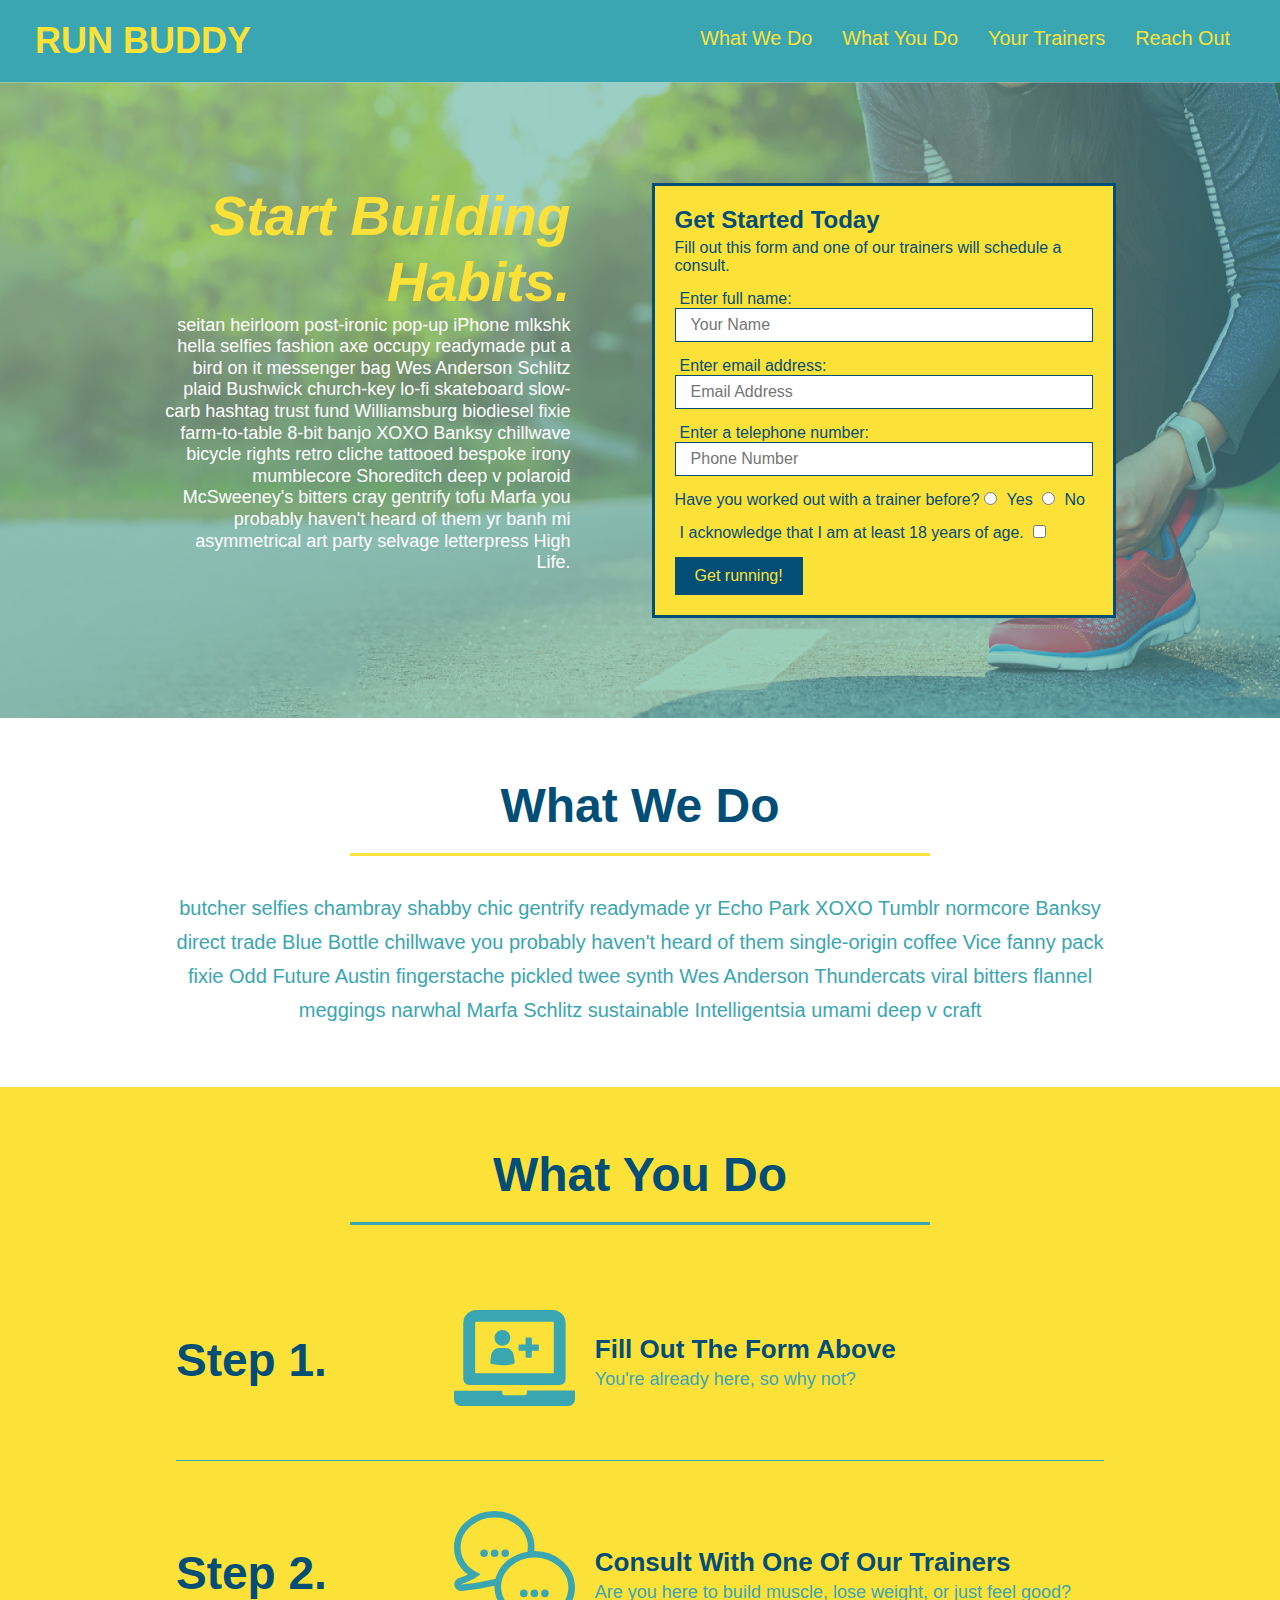
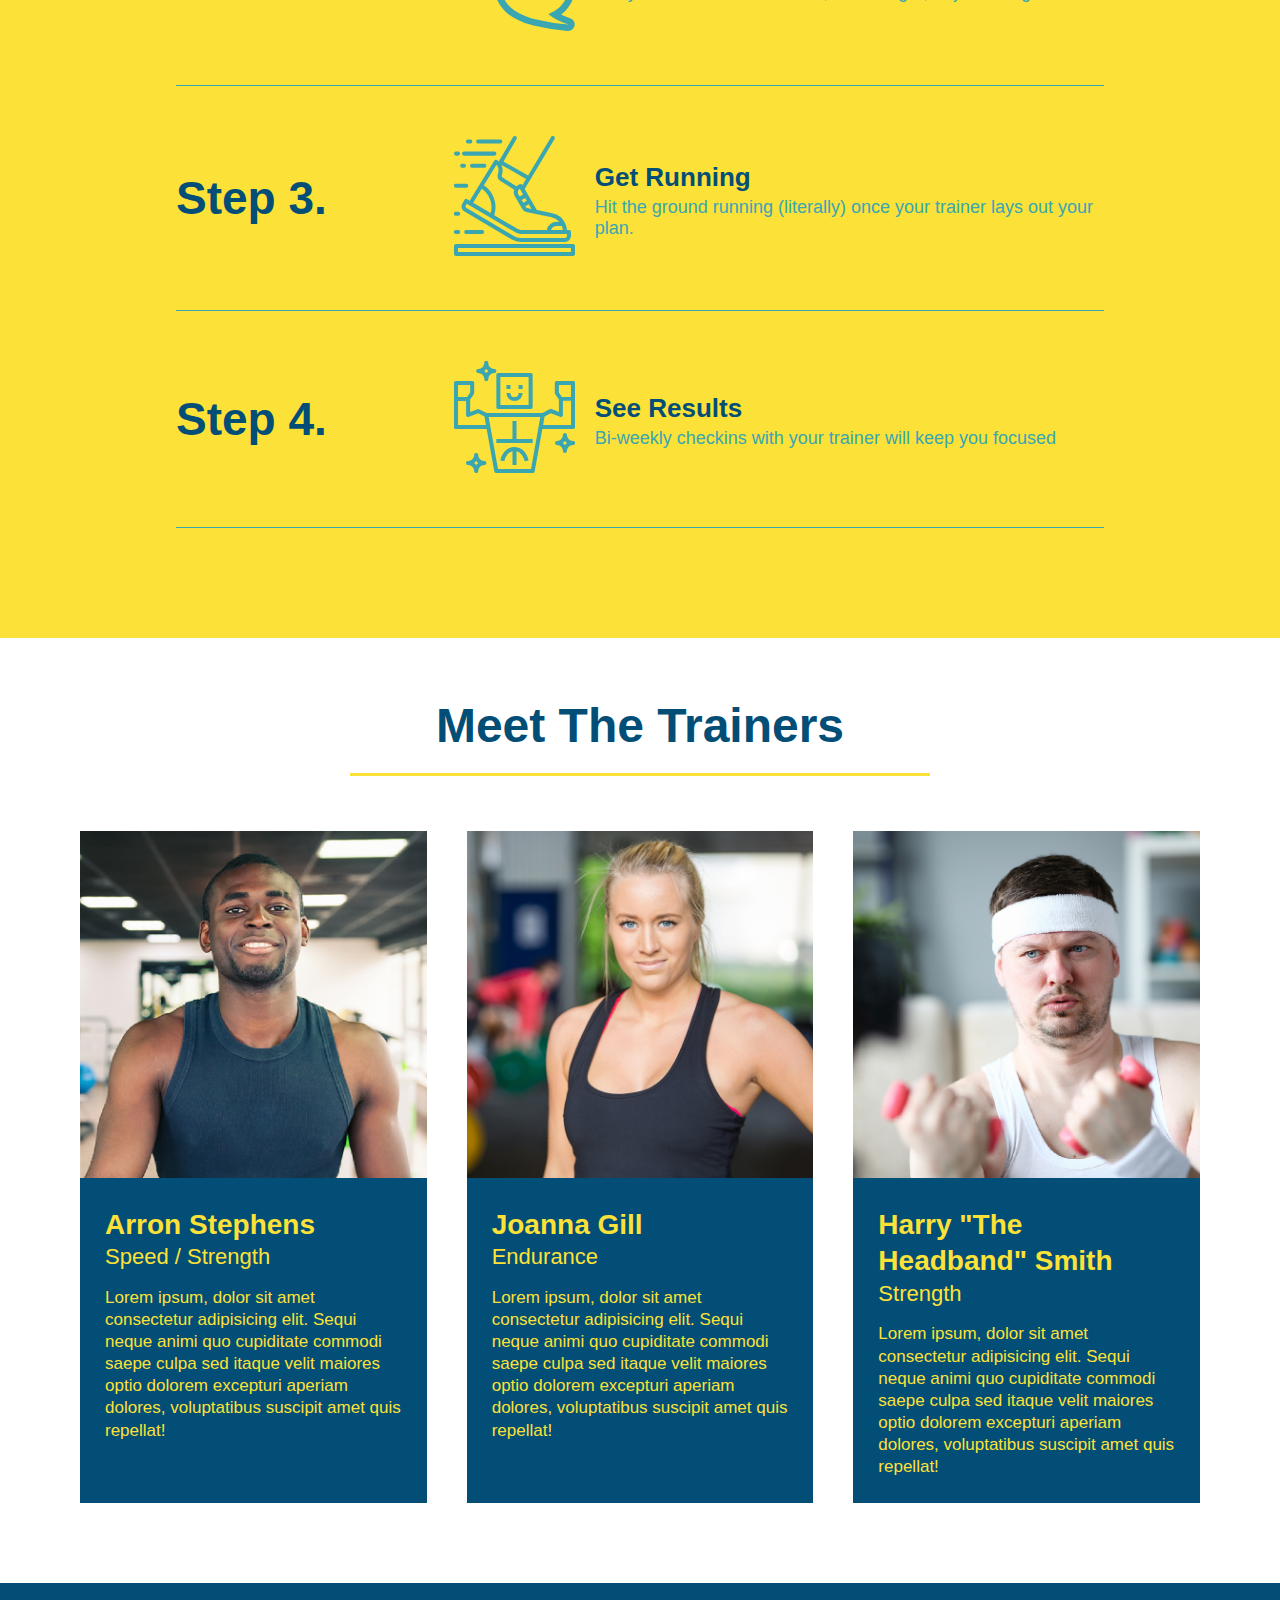
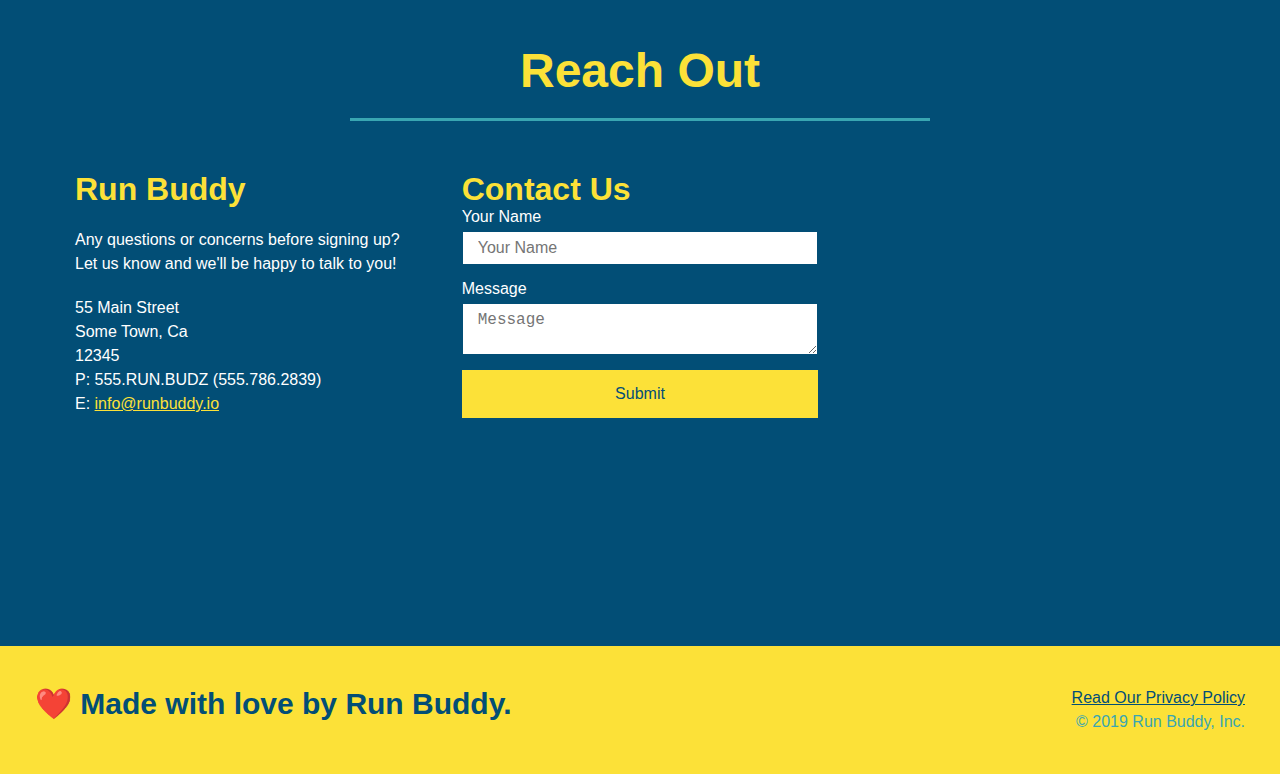
==== commit 88eaaafa: "add media 980px, 768px, 575px" ====
--- a/index.html
+++ b/index.html
@@ -2,6 +2,7 @@
 <html lang="en">
   <head>
     <meta charset="UTF-8" />
+    <meta name="viewport" content="width=device-width, initial-scale=1.0" />
     <link rel="stylesheet" href="./assets/css/style.css">
     <title>Run Buddy</title>
   </head>
--- a/assets/css/style.css
+++ b/assets/css/style.css
@@ -1,272 +1,286 @@
 * {
-    margin: 0;
-    padding: 0;
-    box-sizing: border-box;
-  }
-  
-  body {
-    /* more on this crazy alphanumerical value in a minute! */
-    color: #39a6b2;
-    font-family: Helvetica, Arial, sans-serif;
-  }
-  
-  /* apply styles to <header> */
-  header {
-    padding: 20px 35px;
-    background-color: #39a6b2;
-    display: flex;
-    justify-content: space-between;
-    flex-wrap: wrap;
-  }
-  
-  header h1 {
-    font-weight: bold;
-    font-size: 36px;
-    color: #fce138;
-    margin: 0;
-  }
-  header a {
-    text-decoration: none;
-    color: #fce138;
-  }
-  
-  header nav {
-    margin: 7px 0;
-  }
-
-
-  
-  header nav ul {
-    display: flex;
-    flex-wrap: wrap;
-    justify-content: space-between;
-    align-items: center;
-    list-style: none;
-  }
-  
-  header nav ul li a {
-    margin: 0 30px;
-    font-weight: lighter;
-    font-size: 1.55vw;
-  }
-  
-  footer {
-    background: #fce138;
-    width: 100%;
-    padding: 40px 35px;
-    display: flex;
-    justify-content: space-between;
-    flex-wrap: wrap;
-  }
-  
-  footer h2 {
-    color: #024e76;
-    font-size: 30px;
-    margin: 0;
-  }
-  
-  footer div {
-    line-height: 1.5;
-    text-align: right;
-  }
-  
-  footer a {
-    color: #024e76;
-  }
-
-  section {
-    padding: 60px;
-  }
-  
-  /* Hero Style Start*/
-  .hero {
-    background-image: url(../images/hero-bg.jpg);
-    background-size: cover;
-    background-position: center;
-    position: relative;
-    display: flex;
-    justify-content: center;
-    flex-wrap: wrap;
-  }
-
-  .hero-cta {
-    width: 35%;
-    text-align: right;
-    margin: 3.5%;
-    color: #fff;
-    font-size: 18px;
-    line-height: 1.3;
-  }
-
-  .hero-cta h2 {
-    font-style: italic;
-    font-size: 55px;
-    color: #fce138;
-  }
-
-  .hero-form {
-    background-color: #fce138;
-    padding: 20px;
-    color: #024e76;
-    border-style: solid;
-    border-width: 3px;
-    border-color: #024e76;
-    width: 40%;
-    margin: 3.5%;
-  }
-
-  .hero-form h3 {
-    font-size: 24px;
-    margin: 0;
-  }
-  
-  .hero-form p {
-    margin: 5px 0 15px 0;
-  }
-
-  .form-input {
-    border: 1px solid #024e76;
-    display: block;
-    padding: 7px 15px;
-    font-size: 16px;
-    color: #024e76;
-    width: 100%;
-    margin-bottom: 15px;
-  }
-  .hero-form label {
-    margin: 0 5px;
-  }
-
-  .hero-form button {
-    color: #fce138;
-    background-color: #024e76;
-    border: none;
-    padding: 10px 20px;
-    font-size: 16px;
-  }
-
-  .intro p {
-    line-height: 1.7;
-    color: #39a6b2;
-    width: 80%;
-    font-size: 20px;
-    margin: 0 auto;
-    text-align: center;
-  }
-
-  .steps {
-    background: #fce138;
-  }
-
-  .section-title {
-    font-size: 55px;
-    color: #024e76;
-    margin-bottom: 35px;
-    padding-bottom: 20px;
-    text-align: center;
-    margin: 0 auto 35px auto;
-    width: 50%;
-  }
-  
-  .primary-border {
-    border-color: #fce138;
-  }
-  
-  .secondary-border {
-    border-color: #39a6b2;
-  }
-
-  .step {
-    margin: 50px auto;
-    padding-bottom: 50px;
-    width: 80%;
-    border-bottom: 1px solid #39a6b2;
-    display: flex;
-    flex-wrap: wrap;
-    align-items: center;
-    justify-content: space-between;
-  }
-
-  .step-img {
-    flex: 1 12%;
-    margin-right: 20px;
-  }
-
-  .step-text {
-    flex: 12;
-  }
-
-  .step-img img {
-    max-width: 100%;
-  }
-
-  .step-info {
-    flex: 2 70%;
-    display: flex;
-    flex-wrap: wrap;
-    align-items: center;
-  }
-  
-  .step h3 {
-    color: #024e76;
-    font-size: 46px;
-    flex: 1 30%;
-  }
-  
-  .step-text p {
-    color: #39a6b2;
-    font-size: 18px;
-  }
-
-  .step-text h4 {
-    font-size: 26px;
-    line-height: 1.5;
-    color: #024e76;
-  }
-
-  .trainer {
-    width: 900px;
-    margin: 0 auto 30px auto;
-    background: #024e76;
-    color: #fce138;
-    overflow: auto;
-  }
-
-  .trainer img {
-    width: 35%;
-    float: left;
-  }
-
-  .trainer-bio {
-    padding: 35px;
-    float: left;
-    width: 65%;
-    line-height: 1.3;
-  }
-
-  .text-left {
-    text-align: left;
-  }
-
-  .text-right {
-    text-align: right;
-  }
-
-  .trainer-bio h3 {
-    font-size: 28px;
-  }
-  
-  .trainer-bio h4 {
-    font-weight: lighter;
-    font-size: 22px;
-    margin-bottom: 15px;
-  }
-  
-  .trainer-bio p {
-    font-size: 17px;
-  }
-
-  /* REACH OUT STYLES START */
+  box-sizing: border-box;
+  margin: 0;
+  padding: 0;
+}
+
+body {
+  color: #39a6b2;
+  font-family: Helvetica, Arial, sans-serif;
+}
+
+
+/* HEADER / NAV BAR STYLES START */
+
+header {
+  padding: 20px 35px;
+  background-color: #39a6b2;
+  display: flex;
+  justify-content: space-between;
+  flex-wrap: wrap;
+}
+
+header h1 {
+  font-weight: bold;
+  margin: 0;
+  font-size: 36px;
+  color: #fce138;
+}
+
+header a {
+  text-decoration: none;
+  color: #fce138;
+}
+
+header nav {
+  margin: 7px 0;
+}
+
+header nav ul {
+  display: flex;
+  flex-wrap: wrap;
+  justify-content: space-between;
+  align-items: center;
+  list-style: none;
+}
+
+header nav ul li a {
+  padding: 10px 15px;
+  font-weight: lighter;
+  font-size: 1.55vw;
+}
+
+/* HEADER / NAVBAR STYLES END */
+
+
+
+/* FOOTER STYLES START */
+footer {
+  background: #fce138;
+  padding: 40px 35px;
+  display: flex;
+  justify-content: space-between;
+  flex-wrap: wrap;
+  width: 100%;
+}
+
+footer h2 {
+  color: #024e76;
+  font-size: 30px;
+  margin: 0;
+}
+
+footer div {
+  line-height: 1.5;
+  text-align: right;
+}
+
+footer a {
+  color: #024e76;
+}
+/* END FOOTER STYLES */
+
+/* STYLE ALL SECTION TAGS */
+section {
+  padding: 60px;
+}
+
+/* HERO STYLES START */
+.hero {
+  background-image: url('../images/hero-bg.jpg');
+  background-size: cover;
+  background-position: center;
+  display: flex;
+  justify-content: center;
+  flex-wrap: wrap;
+  align-items: flex-start;
+}
+
+.hero-cta {
+  width: 35%;
+  text-align: right;
+  margin: 3.5%;
+  color: #fff;
+  font-size: 18px;
+  line-height: 1.2;
+}
+
+.hero-cta h2 {
+  font-style: italic;
+  font-size: 55px;
+  color: #fce138;
+}
+
+.hero-form {
+  border: 3px solid #024e76;
+  background-color: #fce138;
+  padding: 20px;
+  color: #024e76;
+  width: 40%;
+  margin: 3.5%;
+}
+
+.hero-form h3 {
+  font-size: 24px;
+  margin: 0;
+}
+.hero-form p {
+  margin: 5px 0 15px 0;
+}
+
+.form-input {
+  border: 1px solid #024e76;
+  display: block;
+  padding: 7px 15px;
+  font-size: 16px;
+  color: #024e76;
+  width: 100%;
+  margin-bottom: 15px; 
+}
+
+.hero-form label {
+  margin: 0 5px;
+}
+
+.hero-form button {
+  color: #fce138;
+  background-color: #024e76;
+  border: none;
+  padding: 10px 20px;
+  font-size: 16px;
+} 
+/* HERO STYLES END */
+
+
+/* SECTION TITLE STYLES START */
+.section-title {
+  font-size: 48px;
+  border-bottom: 3px solid;
+  color: #024e76;
+  padding-bottom: 20px;
+  text-align: center;
+  margin: 0 auto 35px auto;
+  width: 50%;
+}
+
+.primary-border {
+  border-color: #fce138;
+}
+
+.secondary-border {
+  border-color: #39a6b2;
+}
+/* SECTION TITLE STYLES END */
+
+/* WHAT WE DO STYLES */
+
+.intro p {
+  line-height: 1.7;
+  color: #39a6b2;
+  width: 80%;
+  margin: 0 auto;
+  font-size: 20px;
+  text-align: center;
+}
+/* WHAT YOU DO STYLES END */
+
+
+/* WHAT YOU DO STYLES START */
+.steps { 
+  background: #fce138;
+}
+
+.step {
+  margin: 50px auto;
+  padding-bottom: 50px;
+  width: 80%;
+  border-bottom: 1px solid #39a6b2;
+  display: flex;
+  flex-wrap: wrap;
+  align-items: center;
+  justify-content: space-between;
+}
+
+.step h3 {
+  color: #024e76;
+  font-size: 46px;
+  flex: 1 30%;
+}
+
+.step-info {
+  flex: 2 70%;
+  display: flex;
+  flex-wrap: wrap;
+  align-items: center;
+}
+
+.step-img {
+  flex: 1 12%;
+  margin-right: 20px;
+}
+
+.step-img img {
+  max-width: 100%;
+}
+
+.step-text {
+  flex: 12;
+}
+
+.step-text p {
+  color: #39a6b2;
+  font-size: 18px;
+}
+
+.step-text h4 {
+  font-size: 26px;
+  line-height: 1.5;
+  color: #024e76;
+}
+
+/* WHAT YOU DO STYLES END */
+
+/* MEET THE TRAINERS START */
+.trainers {
+  width: 100%;
+  margin: 0 auto;
+  display: flex;
+  flex-wrap: wrap;
+  justify-content: space-around;
+}
+
+.trainer {
+  margin: 20px;
+  flex: 1;
+  background: #024e76;
+  color: #fce138;
+}
+
+.trainer img {
+  width: 100%;
+}
+
+.trainer-bio {
+  padding: 25px;
+  line-height: 1.3;
+}
+
+.trainer-bio h3 {
+  font-size: 28px;
+}
+
+.trainer-bio h4 {
+  font-weight: lighter;
+  font-size: 22px;
+  margin-bottom: 15px;
+}
+
+.trainer-bio p {
+  font-size: 17px;
+}
+/* TRAINER STYLES END */
+
+/* REACH OUT STYLES START */
 .contact {
   background: #024e76;
 }
@@ -275,17 +289,22 @@
   color: #fce138;
 }
 
+.contact-info {
+  display: flex;
+  justify-content: space-between;
+  flex-wrap: wrap;
+}
+
+.contact-info > * {
+  flex: 1;
+  margin: 15px;
+}
+
 .contact-info iframe {
-  width: 400px;
   height: 400px;
 }
 
 .contact-info div {
-  width: 410px;
-  display: inline-block;
-  vertical-align: top;
-  text-align: left;
-  margin: 30px 0 0 60px;
   color: white;
 }
 
@@ -297,14 +316,155 @@
 .contact-info p, .contact-info address {
   margin: 20px 0;
   line-height: 1.5;
-  font-size: 20px;
+  font-size: 16px;
   font-style: normal;
 }
 
+.contact-form input, .contact-form textarea {
+  border: 1px solid #024e76;
+  display: block;
+  padding: 7px 15px;
+  font-size: 16px;
+  color: #024e76;
+  width: 100%;
+  margin-bottom: 15px;
+  margin-top: 5px;
+}
+
+.contact-form button {
+  width: 100%;
+  border: none;
+  background: #fce138;
+  color: #024e76;
+  text-align: center;
+  padding: 15px 0;
+  font-size: 16px;
+}
+
 .contact-info a {
   color: #fce138;
 }
 
+
+/* REACH OUT STYLES END */
+
+/* UTILITIES */
+.text-left {
+  text-align: left;
+}
+
+.text-right {
+  text-align: right;
+}
+
 .flex-row {
   display: flex;
+}
+
+@media screen and (max-width: 980px) {
+  header {
+    padding-bottom: 0;
+    justify-content: center;
+  }
+
+  header h1 {
+    width: 100%;
+    text-align: center;
+  }
+
+  header nav ul {
+    margin-top: 20px;
+    width: 100%;
+    justify-content: center;
+  }
+
+  header nav ul li a {
+    font-size: 20px;
+  }
+
+  footer h2, footer div {
+    text-align: center;
+    width: 100%;
+  }
+
+  .hero-cta, .hero-form{
+    width: 100%;
+  }
+
+  .hero-cta {
+    text-align: center;
+  }
+
+  .section-title {
+    width: 80%;
+  }
+
+  .trainer {
+    flex: 0 70%;
+  }
+
+  .contact-info iframe{
+    flex: 1 100%;
+  }
+}
+
+@media screen and (max-width: 768px) {
+
+  section {
+    padding: 30px 15px;
+  }
+
+  .step h3 {
+    flex: 1 100%;
+    text-align: center;
+  }
+
+  .step-info {
+    flex: 2 100%;
+    text-align: center;
+    justify-content: center;
+  }
+
+  .step-img {
+    flex: 0 32%;
+    margin-right: 0;
+    margin-top: 15px;
+    margin-bottom: 15px;
+  }
+
+  .step-text {
+    flex: 100%;  
+  }
+
+}
+
+@media screen and (max-width: 575px) {
+
+  .hero-form button {
+    width: 100%;
+  }
+
+  .section-title {
+    width: 95%;
+  }
+
+  .intro p {
+    width: 100%;
+  }
+
+  .trainer {
+    flex: 0 100%;
+  }
+
+  .contact-info {
+    text-align: center;
+  }
+
+  .contact-info > * {
+    flex: 0 100%;
+  }
+
+  .contact-form {
+    order: 3;
+  }
 }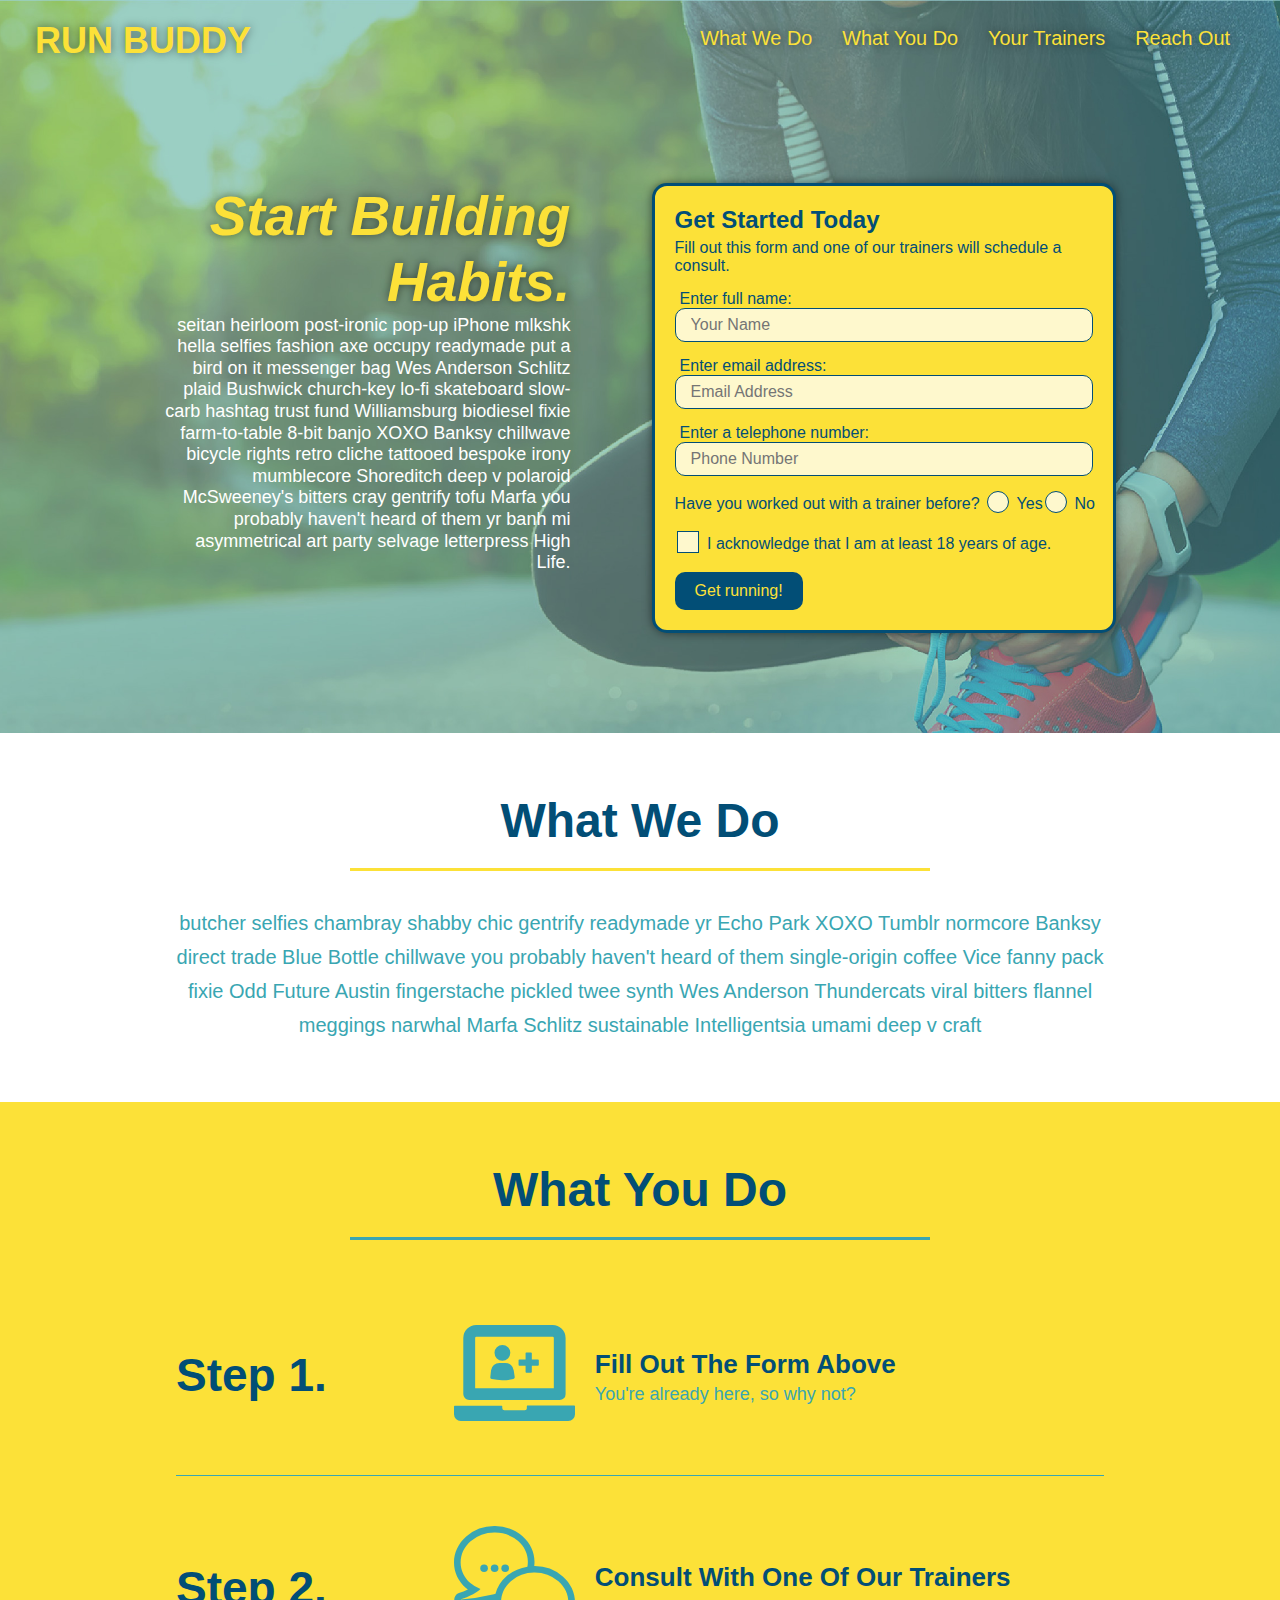
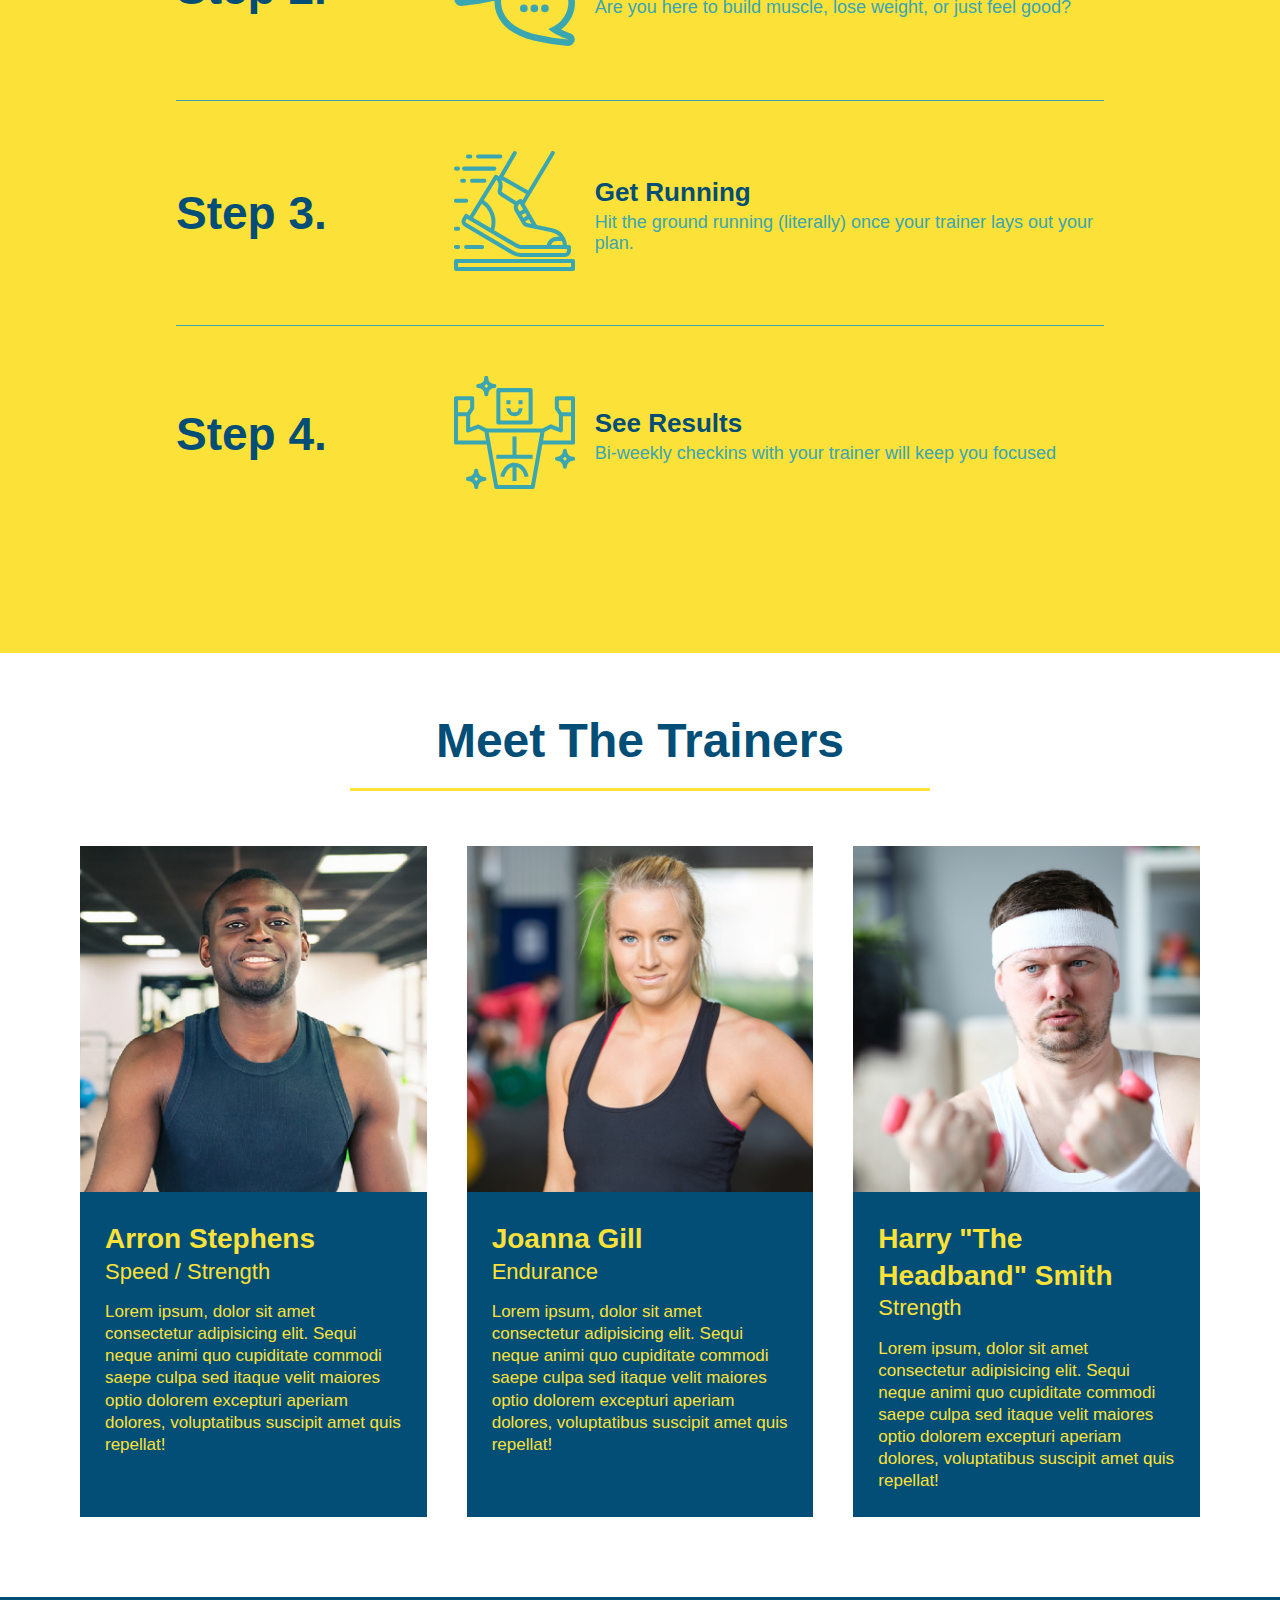
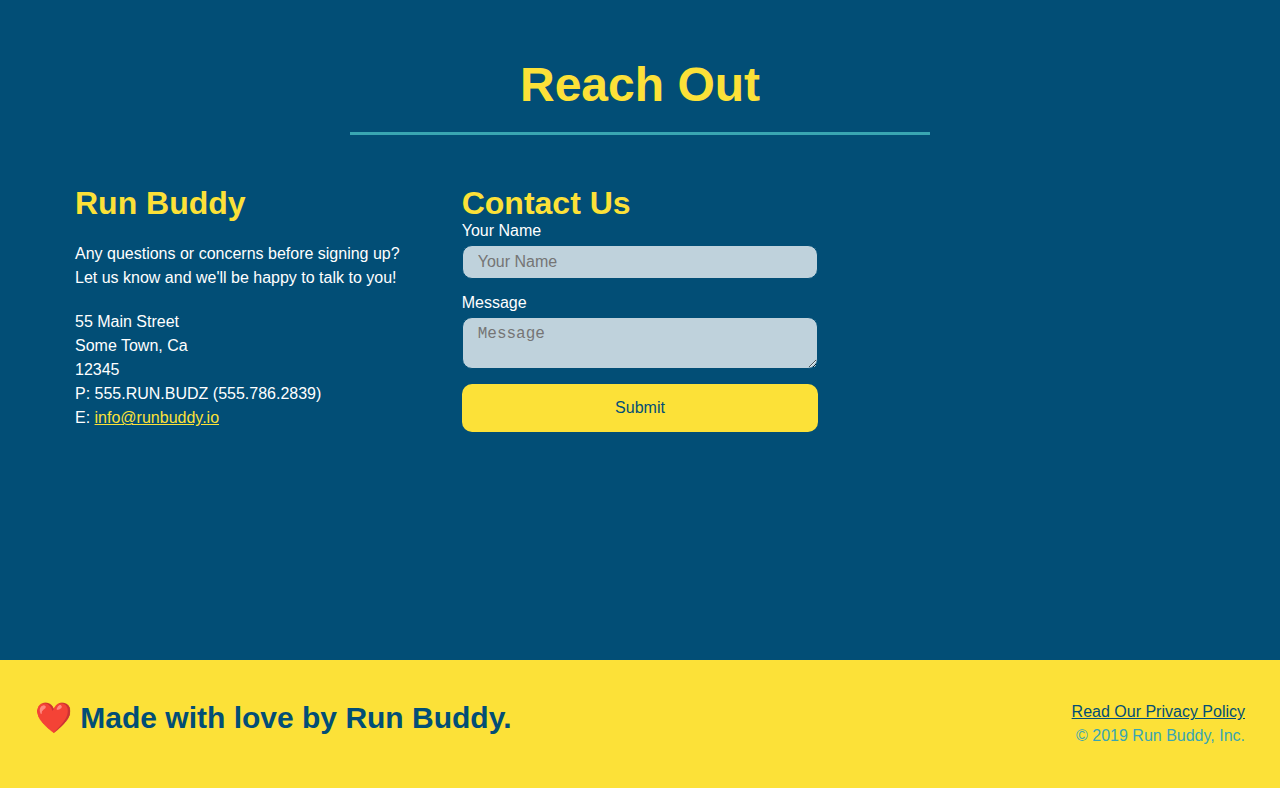
==== commit 6fed0931: "final css touches" ====
--- a/index.html
+++ b/index.html
@@ -56,17 +56,21 @@
           <label for="phone">Enter a telephone number:</label>
           <input type="tel" placeholder="Phone Number" name="phone" id="phone" class="form-input" />
           <p>
-            Have you worked out with a trainer before? 
-            <input type="radio" name="trainer-confirm" id="trainer-yes" />
-            <label for="trainer-yes">Yes</label>
-            <input type="radio" name="trainer-confirm" id="trainer-no"/>
-            <label for="trainer-no">No</label>
+            Have you worked out with a trainer before?
+            <span class="radio-wrapper">
+              <input type="radio" name="trainer-confirm" id="trainer-yes" />
+              <label for="trainer-yes">Yes</label>
+            </span>
+            <span class="radio-wrapper">
+              <input type="radio" name="trainer-confirm" id="trainer-no" />
+              <label for="trainer-no">No</label>
+            </span>
           </p>
           <p>
-            <label for="checkbox">
-              I acknowledge that I am at least 18 years of age.
-            </label>
-            <input type="checkbox" name="checkpoint1" id="checkbox" />
+            <span class="checkbox-wrapper">
+              <input type="checkbox" name="age-confirm" id="checkbox" />
+              <label for="checkbox">I acknowledge that I am at least 18 years of age.</label>
+            </span>
           </p>
           <button type="submit">
             Get running!
--- a/assets/css/style.css
+++ b/assets/css/style.css
@@ -18,6 +18,15 @@
   display: flex;
   justify-content: space-between;
   flex-wrap: wrap;
+  position: -webkit-sticky;
+  position: sticky;
+  top: 0;
+  background-image: url('../images/hero-bg.jpg');
+  background-size: cover;
+  background-position: center;
+  background-attachment: fixed;
+  background-position: 80%;
+  z-index: 9999;
 }
 
 header h1 {
@@ -25,6 +34,7 @@
   margin: 0;
   font-size: 36px;
   color: #fce138;
+  text-shadow:0 0 10px rgba(0, 0, 0, 0.5);
 }
 
 header a {
@@ -48,7 +58,16 @@
   padding: 10px 15px;
   font-weight: lighter;
   font-size: 1.55vw;
-}
+  text-shadow:0 0 10px rgba(0, 0, 0, 0.5);
+}
+
+header nav ul li a:hover {
+  background: #fce138;
+  color: #024e76;
+  border-radius: 15px;
+  text-shadow: none;
+}
+
 
 /* HEADER / NAVBAR STYLES END */
 
@@ -94,6 +113,8 @@
   justify-content: center;
   flex-wrap: wrap;
   align-items: flex-start;
+  background-attachment: fixed;
+  background-position: 80%;
 }
 
 .hero-cta {
@@ -109,6 +130,7 @@
   font-style: italic;
   font-size: 55px;
   color: #fce138;
+  text-shadow:0 0 10px rgba(0, 0, 0, 0.5);
 }
 
 .hero-form {
@@ -118,6 +140,8 @@
   color: #024e76;
   width: 40%;
   margin: 3.5%;
+  box-shadow: 0 0 10px rgba(0, 0, 0, 0.5);
+  border-radius: 15px;
 }
 
 .hero-form h3 {
@@ -126,6 +150,66 @@
 }
 .hero-form p {
   margin: 5px 0 15px 0;
+}
+
+.checkbox-wrapper input, .radio-wrapper input {
+  opacity: 0;
+}
+
+.checkbox-wrapper label, .radio-wrapper label {
+  position: relative;
+  left: 10px;
+  margin: 10px;
+  line-height: 1.6;
+}
+
+.checkbox-wrapper label::before, .radio-wrapper label::before {
+  content: "";
+  height: 20px;
+  width: 20px;
+  background: rgba(255, 255, 255, 0.75);  
+  border: 1px solid #024e76;  
+  position: absolute;
+  top: -4px;
+  left: -30px;
+}
+
+.radio-wrapper label::before {
+  border-radius: 50%;
+}
+
+.radio-wrapper label::after {
+  content: "";
+  width: 20px;
+  height: 20px;
+  border-radius: 50%;
+  background: #024e76;
+  position: absolute;
+  left: -29px;
+  top: -3px;
+  background-image: radial-gradient(circle, #39a6b2, #024e76);
+}
+
+.checkbox-wrapper label::after {
+  content: "";
+  height: 6px;
+  width: 14px;
+  border-left: 2px solid #024e76;
+  border-bottom: 2px solid #024e76;
+  position: absolute;
+  left: -26px;
+  top: 1px;
+  transform: rotate(-58deg);
+}
+
+.checkbox-wrapper input + label::after, 
+.radio-wrapper input + label::after {
+  content: none;
+}
+
+.checkbox-wrapper input:checked + label::after, 
+.radio-wrapper input:checked + label::after {
+  content: "";
 }
 
 .form-input {
@@ -136,6 +220,13 @@
   color: #024e76;
   width: 100%;
   margin-bottom: 15px; 
+  border-radius: 10px;
+  background-color: rgba(255,255,255, 0.75);
+}
+
+.form-input:focus {
+  background-color: rgba(255,255,255, 1);
+  outline: none;
 }
 
 .hero-form label {
@@ -148,7 +239,12 @@
   border: none;
   padding: 10px 20px;
   font-size: 16px;
+  border-radius: 10px;
 } 
+
+.hero-form button:hover {
+  background-color: #39a6b2;  
+}
 /* HERO STYLES END */
 
 
@@ -194,11 +290,15 @@
   margin: 50px auto;
   padding-bottom: 50px;
   width: 80%;
+  display: flex;
   border-bottom: 1px solid #39a6b2;
-  display: flex;
   flex-wrap: wrap;
   align-items: center;
   justify-content: space-between;
+}
+
+.step:last-child {
+  border-bottom: none;
 }
 
 .step h3 {
@@ -329,6 +429,13 @@
   width: 100%;
   margin-bottom: 15px;
   margin-top: 5px;
+  border-radius: 10px;
+  background-color: rgba(255,255,255, 0.75);
+}
+
+.contact-form input:focus, .contact-form textarea:focus {
+  background-color: rgba(255,255,255, 1);
+  outline: none;
 }
 
 .contact-form button {
@@ -339,6 +446,12 @@
   text-align: center;
   padding: 15px 0;
   font-size: 16px;
+  border-radius: 10px;
+}
+
+.contact-form button:hover {
+  color: #fce138;
+  background: #39a6b2;
 }
 
 .contact-info a {
@@ -365,6 +478,7 @@
   header {
     padding-bottom: 0;
     justify-content: center;
+    position: relative;
   }
 
   header h1 {
